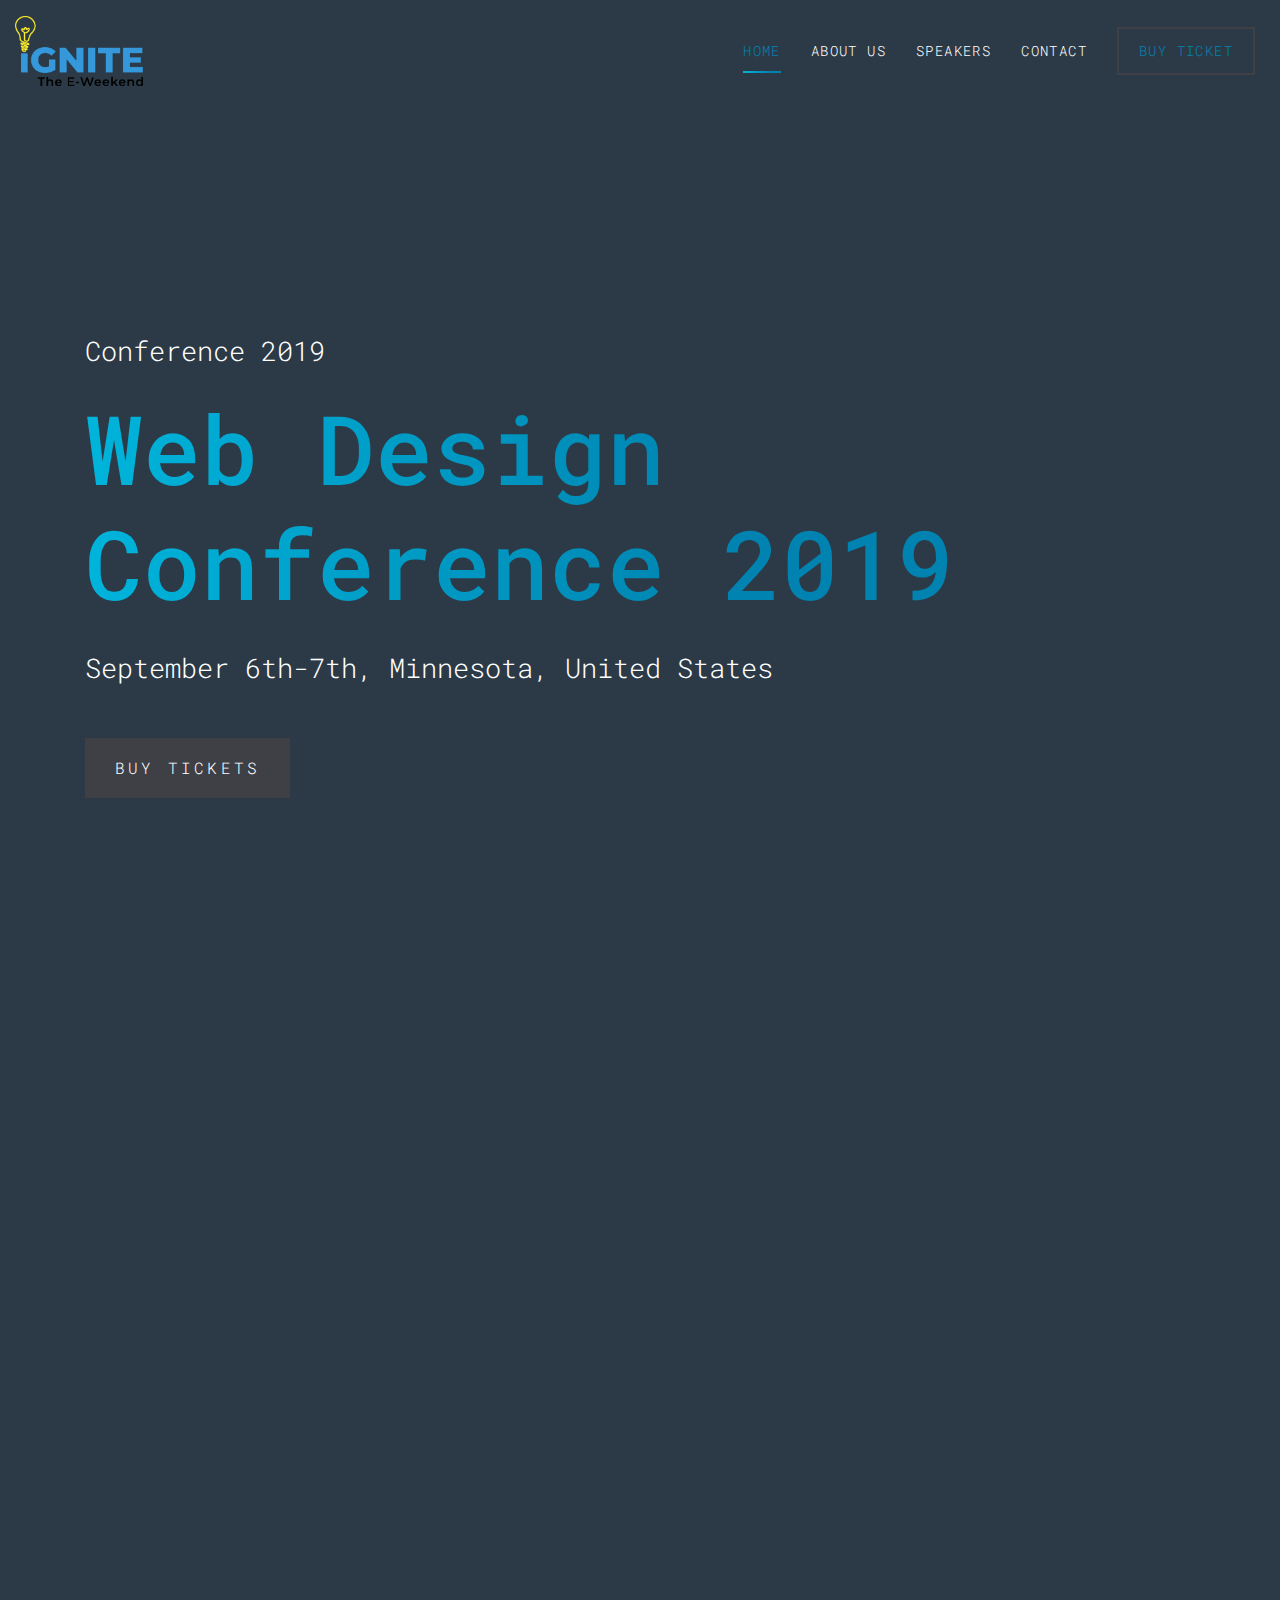
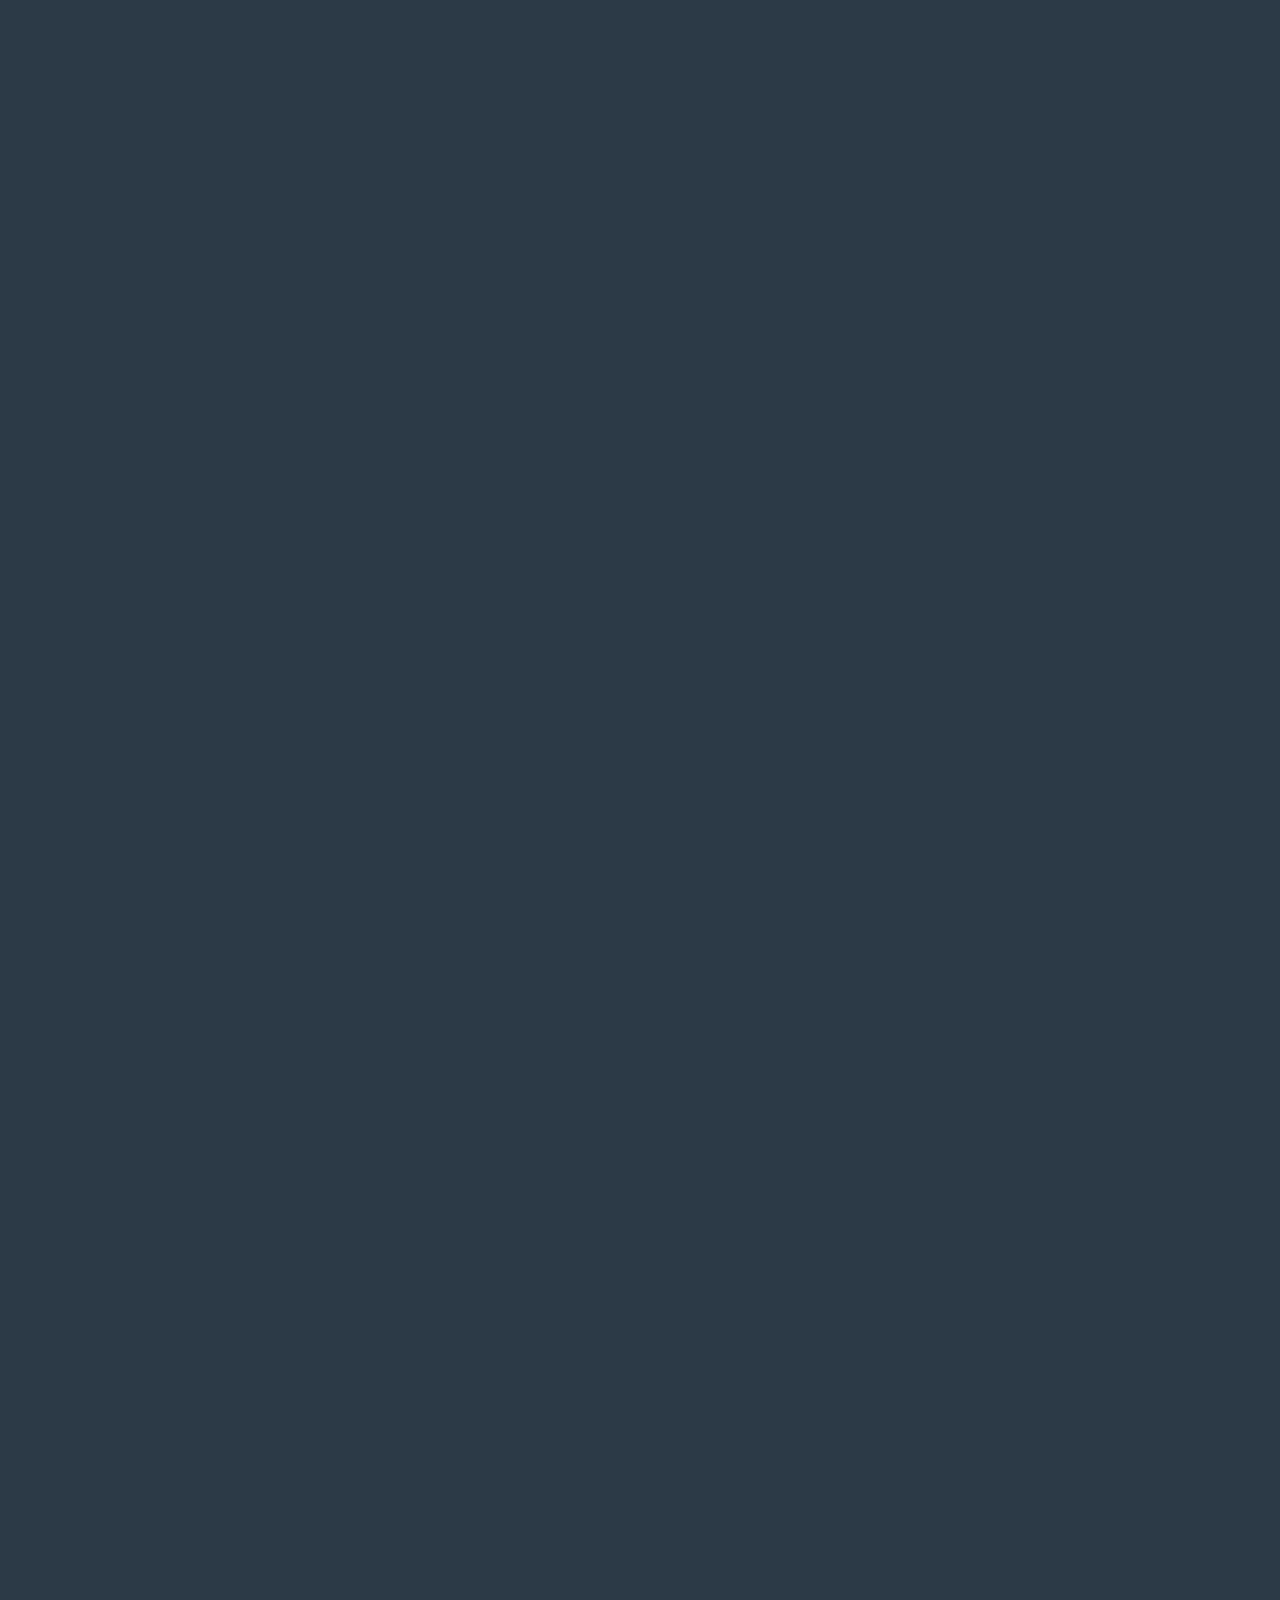
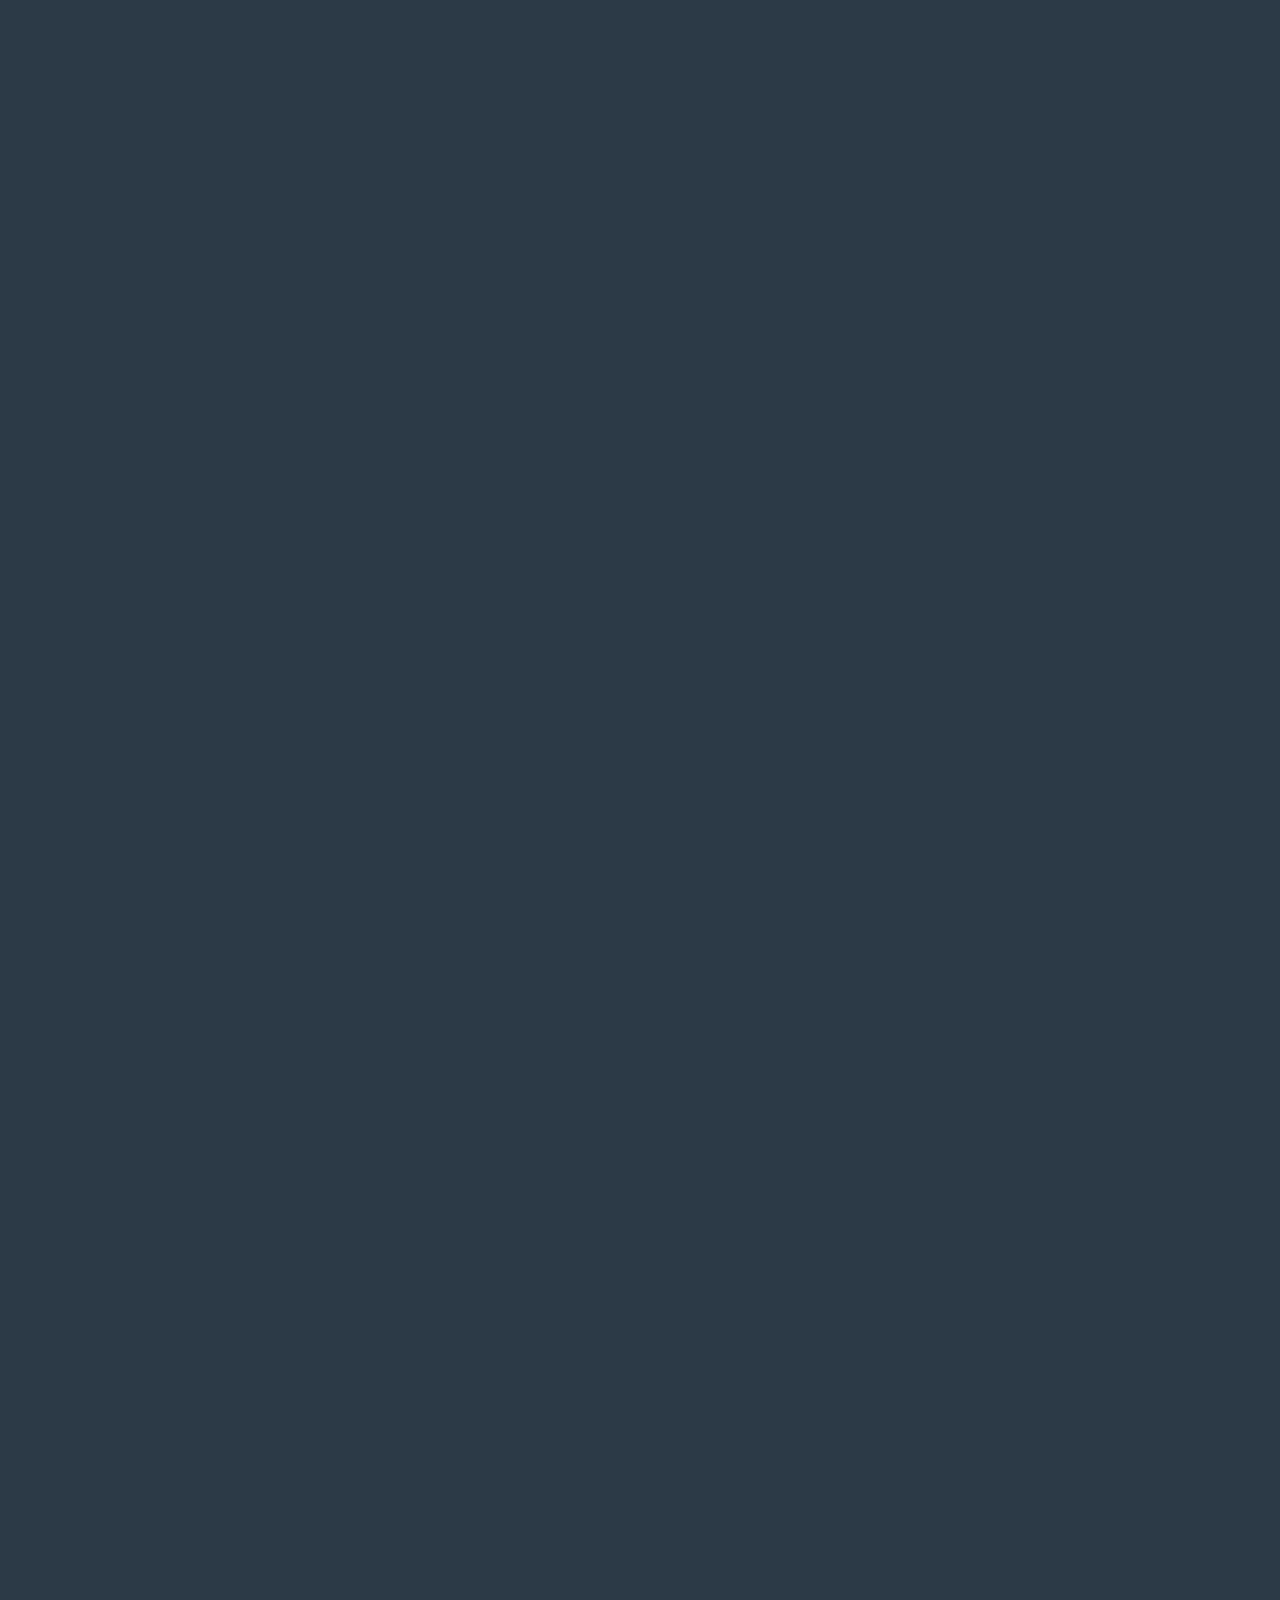
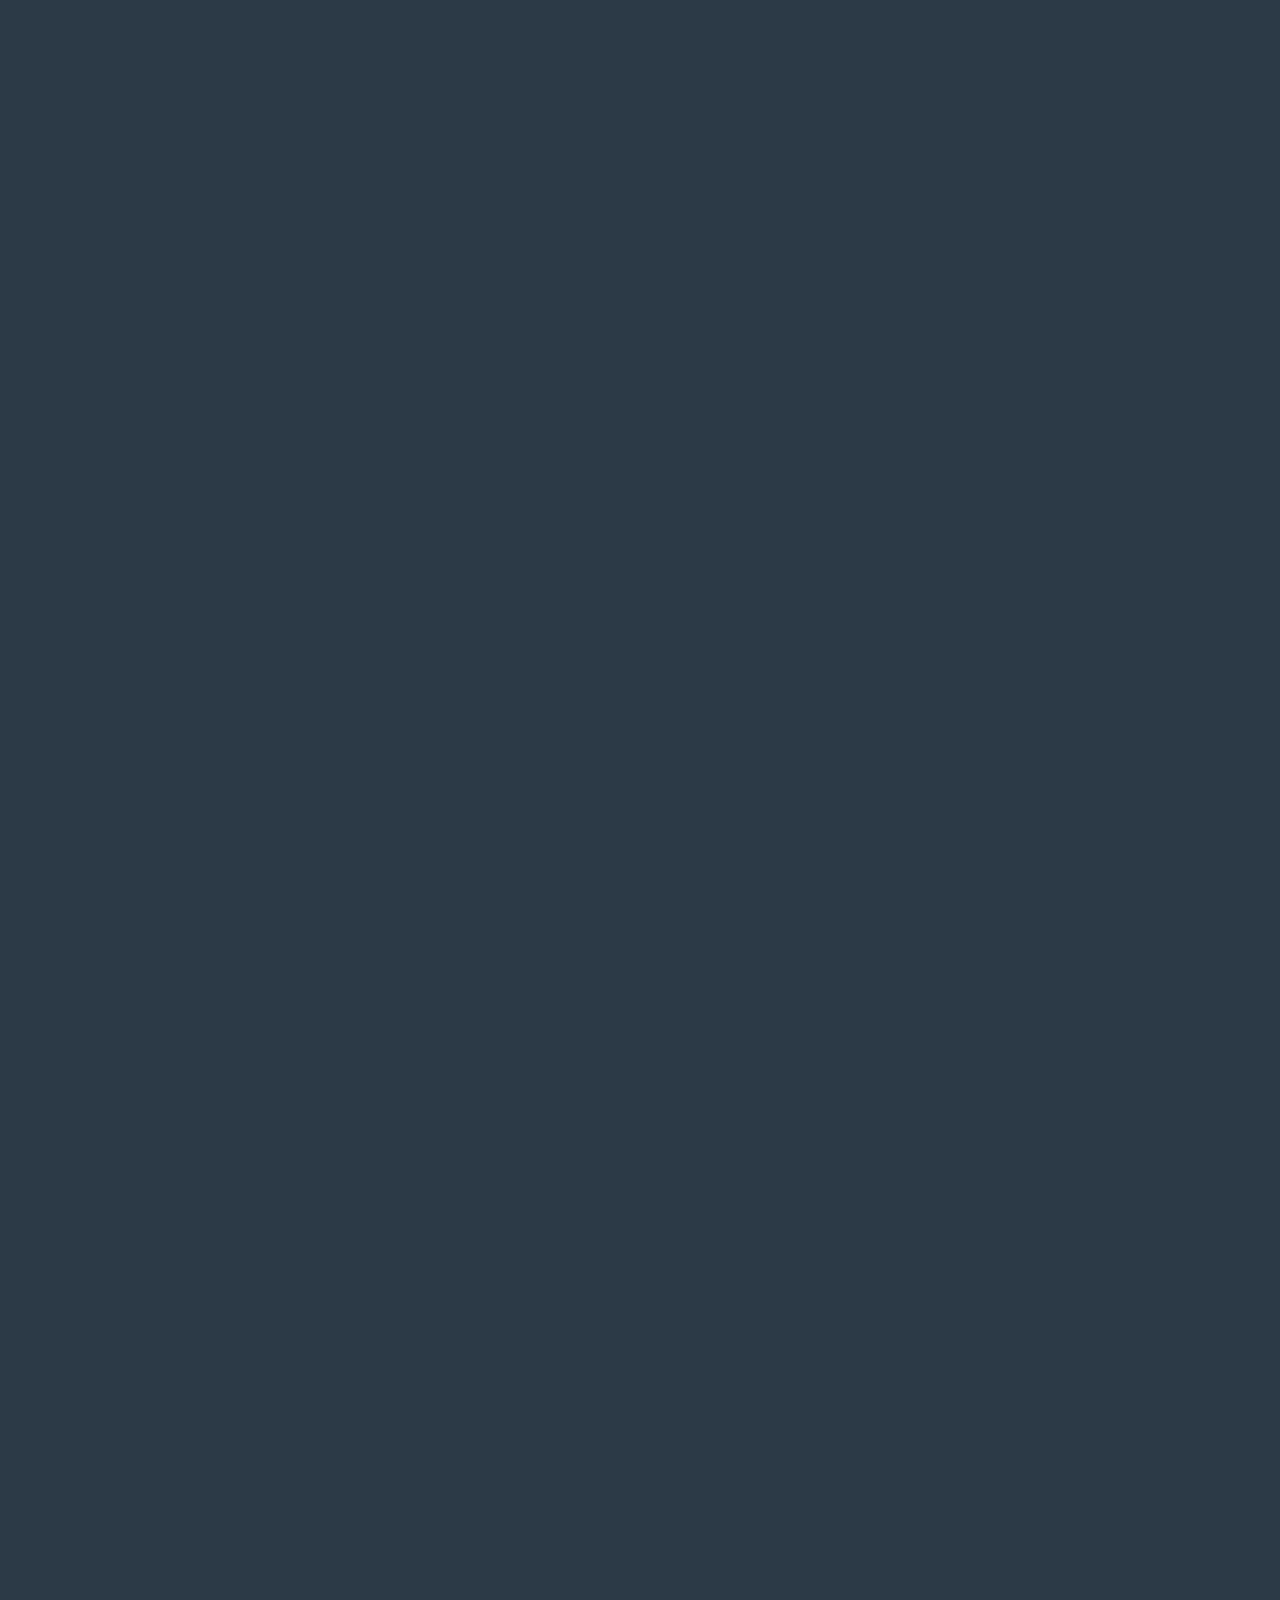
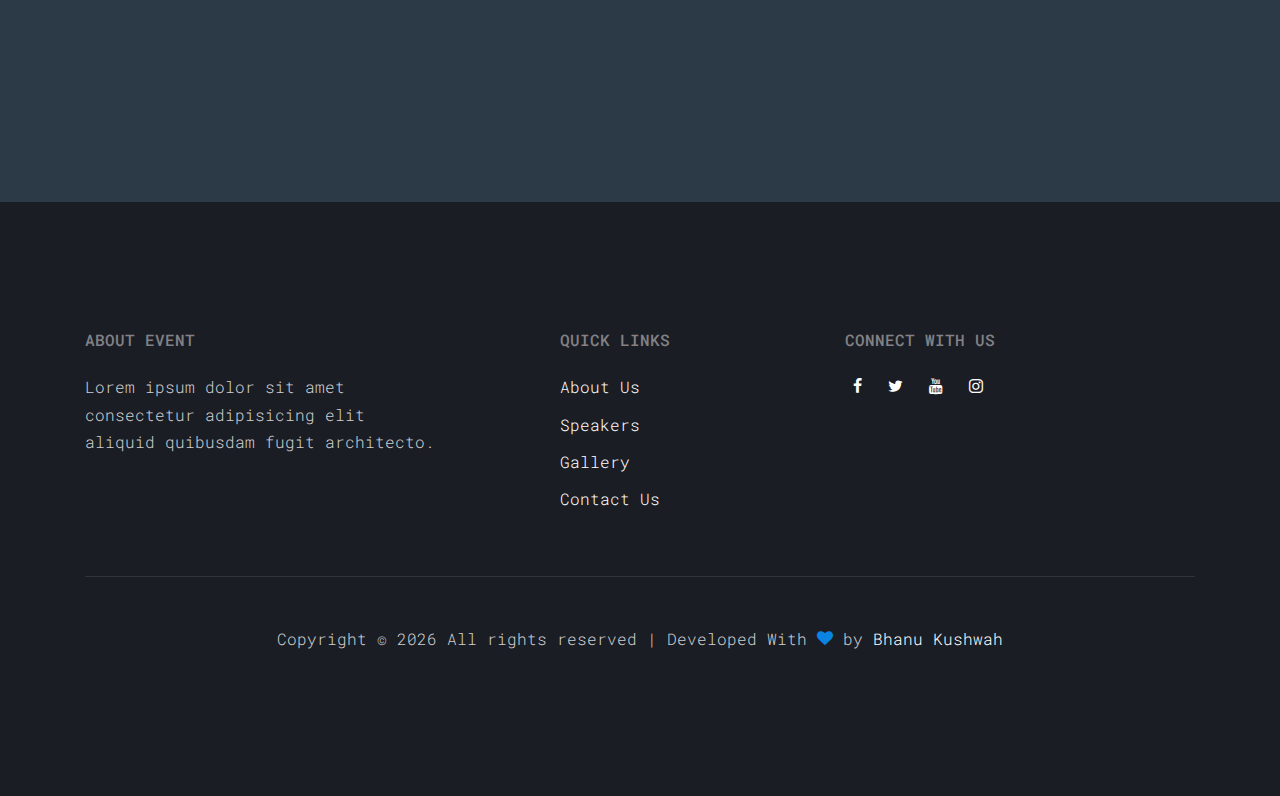
==== index.html @ b8be4585 "Logo added to all the pages" ====
<!DOCTYPE html>
<html lang="en">
  <head>
    <title>IGNITE &mdash; The E-Weekend</title>
    <meta charset="utf-8">
    <meta name="viewport" content="width=device-width, initial-scale=1, shrink-to-fit=no">

    <link href="https://fonts.googleapis.com/css?family=Roboto+Mono" rel="stylesheet">
    <link rel="stylesheet" href="fonts/icomoon/style.css">
    <link rel="stylesheet" href="css/bootstrap.min.css">
    <link rel="stylesheet" href="css/magnific-popup.css">
    <link rel="stylesheet" href="css/jquery-ui.css">
    <link rel="stylesheet" href="css/owl.carousel.min.css">
    <link rel="stylesheet" href="css/owl.theme.default.min.css">
    <link rel="stylesheet" href="css/bootstrap-datepicker.css">
    <link rel="stylesheet" href="fonts/flaticon/font/flaticon.css">
    <link rel="stylesheet" href="css/aos.css">

    <link rel="stylesheet" href="css/style.css">
  </head>
  <body>
  
  <div class="site-wrap">

    <div class="site-mobile-menu">
      <div class="site-mobile-menu-header">
        <div class="site-mobile-menu-close mt-3">
          <span class="icon-close2 js-menu-toggle"></span>
        </div>
      </div>
      <div class="site-mobile-menu-body"></div>
    </div>
    
    <header class="site-navbar py-3" role="banner">
      <div class="container-fluid">
        <div class="row align-items-center">
          <div class="col-11 col-xl-2">
            <img class="ignite" src="images/logo.png">
          </div>
          <div class="col-12 col-md-10 d-none d-xl-block">
            <nav class="site-navigation position-relative text-right" role="navigation">
              <ul class="site-menu js-clone-nav mx-auto d-none d-lg-block">
                <li class="active"><a href="index.html">Home</a></li>
                <li><a href="about.html">About Us</a></li>
                <li><a href="speakers.html">Speakers</a></li>
                <li><a href="contact.html">Contact</a></li>
                <li class="cta"><a href="buy-tickets.html">Buy Ticket</a></li>
              </ul>
            </nav>
          </div>
          <div class="d-inline-block d-xl-none ml-md-0 mr-auto py-3" style="position: relative; top: 3px;"><a href="#" class="site-menu-toggle js-menu-toggle text-white"><span class="icon-menu h3"></span></a></div>
          </div>
        </div>
      </div>
    </header>

    <div class="site-section site-hero">
      <div class="container">
        <div class="row align-items-center">
          <div class="col-md-10">
            <span class="d-block mb-3 caption" data-aos="fade-up" data-aos-delay="100">Conference 2019</span>
            <h1 class="d-block mb-4" data-aos="fade-up" data-aos-delay="200">Web Design Conference 2019</h1>
            <span class="d-block mb-5 caption" data-aos="fade-up" data-aos-delay="300">September 6th-7th, Minnesota, United States</span>
            <a href="#" class="btn-custom" data-aos="fade-up" data-aos-delay="400"><span>Buy Tickets</span></a>
          </div>
        </div>
      </div>
    </div>

    


    <div class="site-section">
      <div class="container">
        <div class="row mb-5">
          <div class="col-lg-4" data-aos="fade-up" data-aos-delay="100">
            <div class="site-section-heading">
              <h2>Speakers</h2>
            </div>
          </div>
          <div class="col-lg-5 mt-5 pl-lg-5" data-aos="fade-up" data-aos-delay="200">
            <p>Lorem ipsum dolor sit amet consectetur adipisicing elit. Natus error deleniti dolores necessitatibus eligendi. Nesciunt repellendus ab voluptatibus. Minima architecto impedit eaque molestiae dicta quam. Cum ducimus. Culpa distinctio aperiam</p>
          </div>
        </div>

        <div class="row align-items-center speaker">
          <div class="col-lg-6 mb-5 mb-lg-0" data-aos="fade" data-aos-delay="100">
            <img src="images/person_1.jpg" alt="Image" class="img-fluid">
          </div>
          <div class="col-lg-6 ml-auto">
            <h2 class="text-white mb-4 name" data-aos="fade-right" data-aos-delay="200">Emely Peters</h2>
            <div class="bio pl-lg-5">
              <span class="text-uppercase text-primary d-block mb-3" data-aos="fade-right" data-aos-delay="300">Web Designer</span>
              <p class="mb-4" data-aos="fade-right" data-aos-delay="400">Lorem ipsum dolor sit amet consectetur adipisicing elit. Natus error deleniti dolores necessitatibus eligendi. Nesciunt repellendus ab voluptatibus. Minima architecto impedit eaque molestiae dicta quam. Cum ducimus. Culpa distinctio aperiam</p>
              <p data-aos="fade-right" data-aos-delay="500">
                Follow Emely &mdash;
                <a href="#" class="p-2"><span class="icon-facebook"></span></a>
                <a href="#" class="p-2"><span class="icon-twitter"></span></a>
                <a href="#" class="p-2"><span class="icon-github"></span></a>
              </p>
            </div>
          </div>
        </div>

        <div class="row align-items-center speaker">
          <div class="col-lg-6 mb-5 mb-lg-0 order-lg-2" data-aos="fade" data-aos-delay="100">
            <img src="images/person_2.jpg" alt="Image" class="img-fluid">
          </div>
          <div class="col-lg-6 ml-auto order-lg-1">
            <h2 class="text-white mb-4 name" data-aos="fade-left" data-aos-delay="200">Alex Anchor</h2>
            <div class="bio pr-lg-5">
              <span class="text-uppercase text-primary d-block mb-3" data-aos="fade-left" data-aos-delay="300">Web Designer</span>
              <p class="mb-4" data-aos="fade-left" data-aos-delay="400">Lorem ipsum dolor sit amet consectetur adipisicing elit. Natus error deleniti dolores necessitatibus eligendi. Nesciunt repellendus ab voluptatibus. Minima architecto impedit eaque molestiae dicta quam. Cum ducimus. Culpa distinctio aperiam</p>
              <p data-aos="fade-left" data-aos-delay="500">
                Follow Alex &mdash;
                <a href="#" class="p-2"><span class="icon-facebook"></span></a>
                <a href="#" class="p-2"><span class="icon-twitter"></span></a>
                <a href="#" class="p-2"><span class="icon-github"></span></a>
              </p>
            </div>
          </div>
        </div>

        <div class="row align-items-center speaker">
          <div class="col-lg-6 mb-5 mb-lg-0" data-aos="fade" data-aos-delay="100">
            <img src="images/person_3.jpg" alt="Image" class="img-fluid">
          </div>
          <div class="col-lg-6 ml-auto">
            <h2 class="text-white mb-4 name" data-aos="fade-right" data-aos-delay="200">Aaron Thomas</h2>
            <div class="bio pl-lg-5">
              <span class="text-uppercase text-primary d-block mb-3" data-aos="fade-right" data-aos-delay="300">Web Designer</span>
              <p class="mb-4" data-aos="fade-right" data-aos-delay="400">Lorem ipsum dolor sit amet consectetur adipisicing elit. Natus error deleniti dolores necessitatibus eligendi. Nesciunt repellendus ab voluptatibus. Minima architecto impedit eaque molestiae dicta quam. Cum ducimus. Culpa distinctio aperiam</p>
              <p data-aos="fade-right" data-aos-delay="500">
                Follow Aaron &mdash;
                <a href="#" class="p-2"><span class="icon-facebook"></span></a>
                <a href="#" class="p-2"><span class="icon-twitter"></span></a>
                <a href="#" class="p-2"><span class="icon-github"></span></a>
              </p>
            </div>
          </div>
        </div>

      
        <div class="row align-items-center speaker">
          <div class="col-lg-6 mb-5 mb-lg-0 order-lg-2" data-aos="fade" data-aos-delay="100">
            <img src="images/person_4.jpg" alt="Image" class="img-fluid">
          </div>
          <div class="col-lg-6 ml-auto order-lg-1">
            <h2 class="text-white mb-4 name" data-aos="fade-left" data-aos-delay="200">Chris Mathews</h2>
            <div class="bio pr-lg-5">
              <span class="text-uppercase text-primary d-block mb-3" data-aos="fade-left" data-aos-delay="300">Web Designer</span>
              <p class="mb-4" data-aos="fade-left" data-aos-delay="400">Lorem ipsum dolor sit amet consectetur adipisicing elit. Natus error deleniti dolores necessitatibus eligendi. Nesciunt repellendus ab voluptatibus. Minima architecto impedit eaque molestiae dicta quam. Cum ducimus. Culpa distinctio aperiam</p>
              <p data-aos="fade-left" data-aos-delay="500">
                Follow Chris &mdash;
                <a href="#" class="p-2"><span class="icon-facebook"></span></a>
                <a href="#" class="p-2"><span class="icon-twitter"></span></a>
                <a href="#" class="p-2"><span class="icon-github"></span></a>
              </p>
            </div>
          </div>
        </div>

        
      </div>
    </div>


    
    <div class="site-section">
      <div class="container">
        <div class="row mb-5">
          <div class="col-lg-4" data-aos="fade-up">
            <div class="site-section-heading">
              <h2>Programs</h2>
            </div>
          </div>
          <div class="col-lg-6 mt-5 pl-lg-5" data-aos="fade-up" data-aos-delay="100">
            <p>Lorem ipsum dolor sit amet consectetur adipisicing elit. Natus error deleniti dolores necessitatibus eligendi. Nesciunt repellendus ab voluptatibus.</p>
          </div>
        </div>

        <div class="row align-items-stretch program">
          <div class="col-12 border-top border-bottom py-5" data-aos="fade" data-aos-delay="200">
            <div class="row align-items-stretch">
              <div class="col-md-3 text-white mb-3 mb-md-0"><span class="h4">8:00</span> <span>AM</span></div>
              <div class="col-md-9">
                <h2 class="text-white">Design your open source strategy</h2>
                <span>Chris Mathews</span>
              </div>
            </div>
          </div>

          <div class="col-12 border-bottom py-5" data-aos="fade" data-aos-delay="300">
            <div class="row align-items-stretch">
              <div class="col-md-3 text-white mb-3 mb-md-0"><span class="h4">9:30</span> <span>AM</span></div>
              <div class="col-md-9">
                <h2 class="text-white">Design your open source strategy</h2>
                <span>Chris Mathews</span>
              </div>
            </div>
          </div>

          <div class="col-12 border-bottom py-5" data-aos="fade" data-aos-delay="400">
            <div class="row align-items-stretch">
              <div class="col-md-3 text-white mb-3 mb-md-0"><span class="h4">10:30</span> <span>AM</span></div>
              <div class="col-md-9">
                <h2 class="text-white">Design your open source strategy</h2>
                <span>Chris Mathews</span>
              </div>
            </div>
          </div>

          <div class="col-12 border-bottom py-5" data-aos="fade" data-aos-delay="500">
            <div class="row align-items-stretch">
              <div class="col-md-3 text-white mb-3 mb-md-0"><span class="h4">10:45</span> <span>NOON</span></div>
              <div class="col-md-9">
                <h2 class="text-white">Break With Snacks</h2>
              </div>
            </div>
          </div>

          <div class="col-12 border-bottom py-5" data-aos="fade" data-aos-delay="600">
            <div class="row align-items-stretch">
              <div class="col-md-3 text-white mb-3 mb-md-0"><span class="h4">11:30</span> <span>AM</span></div>
              <div class="col-md-9">
                <h2 class="text-white">Design your open source strategy</h2>
                <span>Chris Mathews</span>
              </div>
            </div>
          </div>

          <div class="col-12 border-bottom py-5" data-aos="fade" data-aos-delay="700">
            <div class="row align-items-stretch">
              <div class="col-md-3 text-white mb-3 mb-md-0"><span class="h4">12:00</span> <span>NOON</span></div>
              <div class="col-md-9">
                <h2 class="text-white">Break For Lunch</h2>
              </div>
            </div>
          </div>


        </div>
      </div>
    </div>

    <div class="site-section">
      <div class="container">
        <div class="row mb-5">
          <div class="col-lg-4 ">
            <div class="site-section-heading" data-aos="fade-up">
              <h2>Sponsors</h2>
            </div>
          </div>
          <div class="col-lg-6 mt-5 pl-lg-5" data-aos="fade-up" data-aos-delay="100">
            <p>Lorem ipsum dolor sit amet consectetur adipisicing elit. Natus error deleniti dolores necessitatibus eligendi. Nesciunt repellendus ab voluptatibus.</p>
          </div>
        </div>
        <div class="row mb-5">
          <div class="col-md-6 col-lg-4 mb-5 mb-lg-0" data-aos="fade" data-aos-delay="200">
            <img src="images/logo_1.png" alt="Image" class="img-fluid">
          </div>
          <div class="col-md-6 col-lg-4 mb-5 mb-lg-0" data-aos="fade" data-aos-delay="300">
            <img src="images/logo_2.png" alt="Image" class="img-fluid">
          </div>
          <div class="col-md-6 col-lg-4 mb-5 mb-lg-0" data-aos="fade" data-aos-delay="400">
            <img src="images/logo_3.png" alt="Image" class="img-fluid">
          </div>

          <div class="col-md-6 col-lg-4 mb-5 mb-lg-0" data-aos="fade" data-aos-delay="500">
            <img src="images/logo_4.png" alt="Image" class="img-fluid">
          </div>
          <div class="col-md-6 col-lg-4 mb-5 mb-lg-0" data-aos="fade" data-aos-delay="600">
            <img src="images/logo_5.png" alt="Image" class="img-fluid">
          </div>
          <div class="col-md-6 col-lg-4 mb-5 mb-lg-0" data-aos="fade" data-aos-delay="700">
            <img src="images/logo_6.png" alt="Image" class="img-fluid">
          </div>

        </div>

        <div class="row" data-aos="fade-up" data-aos-delay="500">
          <div class="col-12 text-center pt-5">
            <a href="#" class="btn-custom" data-aos="fade-up" data-aos-delay="800"><span>Be a Sponsor</span></a>
          </div>
        </div>
      </div>
    </div>
      
    <footer class="site-footer">
      <div class="container">
        <div class="row mb-5">
          <div class="col-md-4">
            <h2 class="footer-heading text-uppercase mb-4">About Event</h2>
            <p>Lorem ipsum dolor sit amet consectetur adipisicing elit aliquid quibusdam fugit architecto.</p>
          </div>
          <div class="col-md-3 ml-auto">
            <h2 class="footer-heading text-uppercase mb-4">Quick Links</h2>
            <ul class="list-unstyled">
              <li><a href="#">About Us</a></li>
              <li><a href="#">Speakers</a></li>
              <li><a href="#">Gallery</a></li>
              <li><a href="#">Contact Us</a></li>
            </ul>
          </div>
          <div class="col-md-4">
            <h2 class="footer-heading text-uppercase mb-4">Connect with Us</h2>
            <p>
              <a href="#" class="p-2 pl-0"><span class="icon-facebook"></span></a>
              <a href="#" class="p-2"><span class="icon-twitter"></span></a>
              <a href="#" class="p-2"><span class="icon-youtube"></span></a>
              <a href="#" class="p-2"><span class="icon-instagram"></span></a>
            </p>
          </div>
        </div>
        <div class="row">
          
            <div class="col-md-12 text-center">
              <div class="border-top pt-5">
              <p>
              <!-- Link back to Colorlib can't be removed. Template is licensed under CC BY 3.0. -->
              Copyright &copy; <script>document.write(new Date().getFullYear());</script> All rights reserved | Developed With <i class="icon-heart text-primary" aria-hidden="true"></i> by <a href="http://bhanukushwah.me" target="_blank" >Bhanu Kushwah</a>
              <!-- Link back to Colorlib can't be removed. Template is licensed under CC BY 3.0. -->
              </p>
            </div>
          </div>
        </div>
      </div>
    </footer>
    
  </div>

  <script src="js/jquery-3.3.1.min.js"></script>
  <script src="js/jquery-migrate-3.0.1.min.js"></script>
  <script src="js/jquery-ui.js"></script>
  <script src="js/popper.min.js"></script>
  <script src="js/bootstrap.min.js"></script>
  <script src="js/owl.carousel.min.js"></script>
  <script src="js/jquery.stellar.min.js"></script>
  <script src="js/jquery.countdown.min.js"></script>
  <script src="js/jquery.magnific-popup.min.js"></script>
  <script src="js/bootstrap-datepicker.min.js"></script>
  <script src="js/aos.js"></script>

  <script src="js/main.js"></script>
    
  </body>
</html>
---- fonts/icomoon/style.css ----
@font-face {
  font-family: 'icomoon';
  src:  url('fonts/icomoon.eot?10si43');
  src:  url('fonts/icomoon.eot?10si43#iefix') format('embedded-opentype'),
    url('fonts/icomoon.ttf?10si43') format('truetype'),
    url('fonts/icomoon.woff?10si43') format('woff'),
    url('fonts/icomoon.svg?10si43#icomoon') format('svg');
  font-weight: normal;
  font-style: normal;
}

[class^="icon-"], [class*=" icon-"] {
  /* use !important to prevent issues with browser extensions that change fonts */
  font-family: 'icomoon' !important;
  speak: none;
  font-style: normal;
  font-weight: normal;
  font-variant: normal;
  text-transform: none;
  line-height: 1;

  /* Better Font Rendering =========== */
  -webkit-font-smoothing: antialiased;
  -moz-osx-font-smoothing: grayscale;
}

.icon-asterisk:before {
  content: "\f069";
}
.icon-plus:before {
  content: "\f067";
}
.icon-question:before {
  content: "\f128";
}
.icon-minus:before {
  content: "\f068";
}
.icon-glass:before {
  content: "\f000";
}
.icon-music:before {
  content: "\f001";
}
.icon-search:before {
  content: "\f002";
}
.icon-envelope-o:before {
  content: "\f003";
}
.icon-heart:before {
  content: "\f004";
}
.icon-star:before {
  content: "\f005";
}
.icon-star-o:before {
  content: "\f006";
}
.icon-user:before {
  content: "\f007";
}
.icon-film:before {
  content: "\f008";
}
.icon-th-large:before {
  content: "\f009";
}
.icon-th:before {
  content: "\f00a";
}
.icon-th-list:before {
  content: "\f00b";
}
.icon-check:before {
  content: "\f00c";
}
.icon-close:before {
  content: "\f00d";
}
.icon-remove:before {
  content: "\f00d";
}
.icon-times:before {
  content: "\f00d";
}
.icon-search-plus:before {
  content: "\f00e";
}
.icon-search-minus:before {
  content: "\f010";
}
.icon-power-off:before {
  content: "\f011";
}
.icon-signal:before {
  content: "\f012";
}
.icon-cog:before {
  content: "\f013";
}
.icon-gear:before {
  content: "\f013";
}
.icon-trash-o:before {
  content: "\f014";
}
.icon-home:before {
  content: "\f015";
}
.icon-file-o:before {
  content: "\f016";
}
.icon-clock-o:before {
  content: "\f017";
}
.icon-road:before {
  content: "\f018";
}
.icon-download:before {
  content: "\f019";
}
.icon-arrow-circle-o-down:before {
  content: "\f01a";
}
.icon-arrow-circle-o-up:before {
  content: "\f01b";
}
.icon-inbox:before {
  content: "\f01c";
}
.icon-play-circle-o:before {
  content: "\f01d";
}
.icon-repeat:before {
  content: "\f01e";
}
.icon-rotate-right:before {
  content: "\f01e";
}
.icon-refresh:before {
  content: "\f021";
}
.icon-list-alt:before {
  content: "\f022";
}
.icon-lock:before {
  content: "\f023";
}
.icon-flag:before {
  content: "\f024";
}
.icon-headphones:before {
  content: "\f025";
}
.icon-volume-off:before {
  content: "\f026";
}
.icon-volume-down:before {
  content: "\f027";
}
.icon-volume-up:before {
  content: "\f028";
}
.icon-qrcode:before {
  content: "\f029";
}
.icon-barcode:before {
  content: "\f02a";
}
.icon-tag:before {
  content: "\f02b";
}
.icon-tags:before {
  content: "\f02c";
}
.icon-book:before {
  content: "\f02d";
}
.icon-bookmark:before {
  content: "\f02e";
}
.icon-print:before {
  content: "\f02f";
}
.icon-camera:before {
  content: "\f030";
}
.icon-font:before {
  content: "\f031";
}
.icon-bold:before {
  content: "\f032";
}
.icon-italic:before {
  content: "\f033";
}
.icon-text-height:before {
  content: "\f034";
}
.icon-text-width:before {
  content: "\f035";
}
.icon-align-left:before {
  content: "\f036";
}
.icon-align-center:before {
  content: "\f037";
}
.icon-align-right:before {
  content: "\f038";
}
.icon-align-justify:before {
  content: "\f039";
}
.icon-list:before {
  content: "\f03a";
}
.icon-dedent:before {
  content: "\f03b";
}
.icon-outdent:before {
  content: "\f03b";
}
.icon-indent:before {
  content: "\f03c";
}
.icon-video-camera:before {
  content: "\f03d";
}
.icon-image:before {
  content: "\f03e";
}
.icon-photo:before {
  content: "\f03e";
}
.icon-picture-o:before {
  content: "\f03e";
}
.icon-pencil:before {
  content: "\f040";
}
.icon-map-marker:before {
  content: "\f041";
}
.icon-adjust:before {
  content: "\f042";
}
.icon-tint:before {
  content: "\f043";
}
.icon-edit:before {
  content: "\f044";
}
.icon-pencil-square-o:before {
  content: "\f044";
}
.icon-share-square-o:before {
  content: "\f045";
}
.icon-check-square-o:before {
  content: "\f046";
}
.icon-arrows:before {
  content: "\f047";
}
.icon-step-backward:before {
  content: "\f048";
}
.icon-fast-backward:before {
  content: "\f049";
}
.icon-backward:before {
  content: "\f04a";
}
.icon-play:before {
  content: "\f04b";
}
.icon-pause:before {
  content: "\f04c";
}
.icon-stop:before {
  content: "\f04d";
}
.icon-forward:before {
  content: "\f04e";
}
.icon-fast-forward:before {
  content: "\f050";
}
.icon-step-forward:before {
  content: "\f051";
}
.icon-eject:before {
  content: "\f052";
}
.icon-chevron-left:before {
  content: "\f053";
}
.icon-chevron-right:before {
  content: "\f054";
}
.icon-plus-circle:before {
  content: "\f055";
}
.icon-minus-circle:before {
  content: "\f056";
}
.icon-times-circle:before {
  content: "\f057";
}
.icon-check-circle:before {
  content: "\f058";
}
.icon-question-circle:before {
  content: "\f059";
}
.icon-info-circle:before {
  content: "\f05a";
}
.icon-crosshairs:before {
  content: "\f05b";
}
.icon-times-circle-o:before {
  content: "\f05c";
}
.icon-check-circle-o:before {
  content: "\f05d";
}
.icon-ban:before {
  content: "\f05e";
}
.icon-arrow-left:before {
  content: "\f060";
}
.icon-arrow-right:before {
  content: "\f061";
}
.icon-arrow-up:before {
  content: "\f062";
}
.icon-arrow-down:before {
  content: "\f063";
}
.icon-mail-forward:before {
  content: "\f064";
}
.icon-share:before {
  content: "\f064";
}
.icon-expand:before {
  content: "\f065";
}
.icon-compress:before {
  content: "\f066";
}
.icon-exclamation-circle:before {
  content: "\f06a";
}
.icon-gift:before {
  content: "\f06b";
}
.icon-leaf:before {
  content: "\f06c";
}
.icon-fire:before {
  content: "\f06d";
}
.icon-eye:before {
  content: "\f06e";
}
.icon-eye-slash:before {
  content: "\f070";
}
.icon-exclamation-triangle:before {
  content: "\f071";
}
.icon-warning:before {
  content: "\f071";
}
.icon-plane:before {
  content: "\f072";
}
.icon-calendar:before {
  content: "\f073";
}
.icon-random:before {
  content: "\f074";
}
.icon-comment:before {
  content: "\f075";
}
.icon-magnet:before {
  content: "\f076";
}
.icon-chevron-up:before {
  content: "\f077";
}
.icon-chevron-down:before {
  content: "\f078";
}
.icon-retweet:before {
  content: "\f079";
}
.icon-shopping-cart:before {
  content: "\f07a";
}
.icon-folder:before {
  content: "\f07b";
}
.icon-folder-open:before {
  content: "\f07c";
}
.icon-arrows-v:before {
  content: "\f07d";
}
.icon-arrows-h:before {
  content: "\f07e";
}
.icon-bar-chart:before {
  content: "\f080";
}
.icon-bar-chart-o:before {
  content: "\f080";
}
.icon-twitter-square:before {
  content: "\f081";
}
.icon-facebook-square:before {
  content: "\f082";
}
.icon-camera-retro:before {
  content: "\f083";
}
.icon-key:before {
  content: "\f084";
}
.icon-cogs:before {
  content: "\f085";
}
.icon-gears:before {
  content: "\f085";
}
.icon-comments:before {
  content: "\f086";
}
.icon-thumbs-o-up:before {
  content: "\f087";
}
.icon-thumbs-o-down:before {
  content: "\f088";
}
.icon-star-half:before {
  content: "\f089";
}
.icon-heart-o:before {
  content: "\f08a";
}
.icon-sign-out:before {
  content: "\f08b";
}
.icon-linkedin-square:before {
  content: "\f08c";
}
.icon-thumb-tack:before {
  content: "\f08d";
}
.icon-external-link:before {
  content: "\f08e";
}
.icon-sign-in:before {
  content: "\f090";
}
.icon-trophy:before {
  content: "\f091";
}
.icon-github-square:before {
  content: "\f092";
}
.icon-upload:before {
  content: "\f093";
}
.icon-lemon-o:before {
  content: "\f094";
}
.icon-phone:before {
  content: "\f095";
}
.icon-square-o:before {
  content: "\f096";
}
.icon-bookmark-o:before {
  content: "\f097";
}
.icon-phone-square:before {
  content: "\f098";
}
.icon-twitter:before {
  content: "\f099";
}
.icon-facebook:before {
  content: "\f09a";
}
.icon-facebook-f:before {
  content: "\f09a";
}
.icon-github:before {
  content: "\f09b";
}
.icon-unlock:before {
  content: "\f09c";
}
.icon-credit-card:before {
  content: "\f09d";
}
.icon-feed:before {
  content: "\f09e";
}
.icon-rss:before {
  content: "\f09e";
}
.icon-hdd-o:before {
  content: "\f0a0";
}
.icon-bullhorn:before {
  content: "\f0a1";
}
.icon-bell-o:before {
  content: "\f0a2";
}
.icon-certificate:before {
  content: "\f0a3";
}
.icon-hand-o-right:before {
  content: "\f0a4";
}
.icon-hand-o-left:before {
  content: "\f0a5";
}
.icon-hand-o-up:before {
  content: "\f0a6";
}
.icon-hand-o-down:before {
  content: "\f0a7";
}
.icon-arrow-circle-left:before {
  content: "\f0a8";
}
.icon-arrow-circle-right:before {
  content: "\f0a9";
}
.icon-arrow-circle-up:before {
  content: "\f0aa";
}
.icon-arrow-circle-down:before {
  content: "\f0ab";
}
.icon-globe:before {
  content: "\f0ac";
}
.icon-wrench:before {
  content: "\f0ad";
}
.icon-tasks:before {
  content: "\f0ae";
}
.icon-filter:before {
  content: "\f0b0";
}
.icon-briefcase:before {
  content: "\f0b1";
}
.icon-arrows-alt:before {
  content: "\f0b2";
}
.icon-group:before {
  content: "\f0c0";
}
.icon-users:before {
  content: "\f0c0";
}
.icon-chain:before {
  content: "\f0c1";
}
.icon-link:before {
  content: "\f0c1";
}
.icon-cloud:before {
  content: "\f0c2";
}
.icon-flask:before {
  content: "\f0c3";
}
.icon-cut:before {
  content: "\f0c4";
}
.icon-scissors:before {
  content: "\f0c4";
}
.icon-copy:before {
  content: "\f0c5";
}
.icon-files-o:before {
  content: "\f0c5";
}
.icon-paperclip:before {
  content: "\f0c6";
}
.icon-floppy-o:before {
  content: "\f0c7";
}
.icon-save:before {
  content: "\f0c7";
}
.icon-square:before {
  content: "\f0c8";
}
.icon-bars:before {
  content: "\f0c9";
}
.icon-navicon:before {
  content: "\f0c9";
}
.icon-reorder:before {
  content: "\f0c9";
}
.icon-list-ul:before {
  content: "\f0ca";
}
.icon-list-ol:before {
  content: "\f0cb";
}
.icon-strikethrough:before {
  content: "\f0cc";
}
.icon-underline:before {
  content: "\f0cd";
}
.icon-table:before {
  content: "\f0ce";
}
.icon-magic:before {
  content: "\f0d0";
}
.icon-truck:before {
  content: "\f0d1";
}
.icon-pinterest:before {
  content: "\f0d2";
}
.icon-pinterest-square:before {
  content: "\f0d3";
}
.icon-google-plus-square:before {
  content: "\f0d4";
}
.icon-google-plus:before {
  content: "\f0d5";
}
.icon-money:before {
  content: "\f0d6";
}
.icon-caret-down:before {
  content: "\f0d7";
}
.icon-caret-up:before {
  content: "\f0d8";
}
.icon-caret-left:before {
  content: "\f0d9";
}
.icon-caret-right:before {
  content: "\f0da";
}
.icon-columns:before {
  content: "\f0db";
}
.icon-sort:before {
  content: "\f0dc";
}
.icon-unsorted:before {
  content: "\f0dc";
}
.icon-sort-desc:before {
  content: "\f0dd";
}
.icon-sort-down:before {
  content: "\f0dd";
}
.icon-sort-asc:before {
  content: "\f0de";
}
.icon-sort-up:before {
  content: "\f0de";
}
.icon-envelope:before {
  content: "\f0e0";
}
.icon-linkedin:before {
  content: "\f0e1";
}
.icon-rotate-left:before {
  content: "\f0e2";
}
.icon-undo:before {
  content: "\f0e2";
}
.icon-gavel:before {
  content: "\f0e3";
}
.icon-legal:before {
  content: "\f0e3";
}
.icon-dashboard:before {
  content: "\f0e4";
}
.icon-tachometer:before {
  content: "\f0e4";
}
.icon-comment-o:before {
  content: "\f0e5";
}
.icon-comments-o:before {
  content: "\f0e6";
}
.icon-bolt:before {
  content: "\f0e7";
}
.icon-flash:before {
  content: "\f0e7";
}
.icon-sitemap:before {
  content: "\f0e8";
}
.icon-umbrella:before {
  content: "\f0e9";
}
.icon-clipboard:before {
  content: "\f0ea";
}
.icon-paste:before {
  content: "\f0ea";
}
.icon-lightbulb-o:before {
  content: "\f0eb";
}
.icon-exchange:before {
  content: "\f0ec";
}
.icon-cloud-download:before {
  content: "\f0ed";
}
.icon-cloud-upload:before {
  content: "\f0ee";
}
.icon-user-md:before {
  content: "\f0f0";
}
.icon-stethoscope:before {
  content: "\f0f1";
}
.icon-suitcase:before {
  content: "\f0f2";
}
.icon-bell:before {
  content: "\f0f3";
}
.icon-coffee:before {
  content: "\f0f4";
}
.icon-cutlery:before {
  content: "\f0f5";
}
.icon-file-text-o:before {
  content: "\f0f6";
}
.icon-building-o:before {
  content: "\f0f7";
}
.icon-hospital-o:before {
  content: "\f0f8";
}
.icon-ambulance:before {
  content: "\f0f9";
}
.icon-medkit:before {
  content: "\f0fa";
}
.icon-fighter-jet:before {
  content: "\f0fb";
}
.icon-beer:before {
  content: "\f0fc";
}
.icon-h-square:before {
  content: "\f0fd";
}
.icon-plus-square:before {
  content: "\f0fe";
}
.icon-angle-double-left:before {
  content: "\f100";
}
.icon-angle-double-right:before {
  content: "\f101";
}
.icon-angle-double-up:before {
  content: "\f102";
}
.icon-angle-double-down:before {
  content: "\f103";
}
.icon-angle-left:before {
  content: "\f104";
}
.icon-angle-right:before {
  content: "\f105";
}
.icon-angle-up:before {
  content: "\f106";
}
.icon-angle-down:before {
  content: "\f107";
}
.icon-desktop:before {
  content: "\f108";
}
.icon-laptop:before {
  content: "\f109";
}
.icon-tablet:before {
  content: "\f10a";
}
.icon-mobile:before {
  content: "\f10b";
}
.icon-mobile-phone:before {
  content: "\f10b";
}
.icon-circle-o:before {
  content: "\f10c";
}
.icon-quote-left:before {
  content: "\f10d";
}
.icon-quote-right:before {
  content: "\f10e";
}
.icon-spinner:before {
  content: "\f110";
}
.icon-circle:before {
  content: "\f111";
}
.icon-mail-reply:before {
  content: "\f112";
}
.icon-reply:before {
  content: "\f112";
}
.icon-github-alt:before {
  content: "\f113";
}
.icon-folder-o:before {
  content: "\f114";
}
.icon-folder-open-o:before {
  content: "\f115";
}
.icon-smile-o:before {
  content: "\f118";
}
.icon-frown-o:before {
  content: "\f119";
}
.icon-meh-o:before {
  content: "\f11a";
}
.icon-gamepad:before {
  content: "\f11b";
}
.icon-keyboard-o:before {
  content: "\f11c";
}
.icon-flag-o:before {
  content: "\f11d";
}
.icon-flag-checkered:before {
  content: "\f11e";
}
.icon-terminal:before {
  content: "\f120";
}
.icon-code:before {
  content: "\f121";
}
.icon-mail-reply-all:before {
  content: "\f122";
}
.icon-reply-all:before {
  content: "\f122";
}
.icon-star-half-empty:before {
  content: "\f123";
}
.icon-star-half-full:before {
  content: "\f123";
}
.icon-star-half-o:before {
  content: "\f123";
}
.icon-location-arrow:before {
  content: "\f124";
}
.icon-crop:before {
  content: "\f125";
}
.icon-code-fork:before {
  content: "\f126";
}
.icon-chain-broken:before {
  content: "\f127";
}
.icon-unlink:before {
  content: "\f127";
}
.icon-info:before {
  content: "\f129";
}
.icon-exclamation:before {
  content: "\f12a";
}
.icon-superscript:before {
  content: "\f12b";
}
.icon-subscript:before {
  content: "\f12c";
}
.icon-eraser:before {
  content: "\f12d";
}
.icon-puzzle-piece:before {
  content: "\f12e";
}
.icon-microphone:before {
  content: "\f130";
}
.icon-microphone-slash:before {
  content: "\f131";
}
.icon-shield:before {
  content: "\f132";
}
.icon-calendar-o:before {
  content: "\f133";
}
.icon-fire-extinguisher:before {
  content: "\f134";
}
.icon-rocket:before {
  content: "\f135";
}
.icon-maxcdn:before {
  content: "\f136";
}
.icon-chevron-circle-left:before {
  content: "\f137";
}
.icon-chevron-circle-right:before {
  content: "\f138";
}
.icon-chevron-circle-up:before {
  content: "\f139";
}
.icon-chevron-circle-down:before {
  content: "\f13a";
}
.icon-html5:before {
  content: "\f13b";
}
.icon-css3:before {
  content: "\f13c";
}
.icon-anchor:before {
  content: "\f13d";
}
.icon-unlock-alt:before {
  content: "\f13e";
}
.icon-bullseye:before {
  content: "\f140";
}
.icon-ellipsis-h:before {
  content: "\f141";
}
.icon-ellipsis-v:before {
  content: "\f142";
}
.icon-rss-square:before {
  content: "\f143";
}
.icon-play-circle:before {
  content: "\f144";
}
.icon-ticket:before {
  content: "\f145";
}
.icon-minus-square:before {
  content: "\f146";
}
.icon-minus-square-o:before {
  content: "\f147";
}
.icon-level-up:before {
  content: "\f148";
}
.icon-level-down:before {
  content: "\f149";
}
.icon-check-square:before {
  content: "\f14a";
}
.icon-pencil-square:before {
  content: "\f14b";
}
.icon-external-link-square:before {
  content: "\f14c";
}
.icon-share-square:before {
  content: "\f14d";
}
.icon-compass:before {
  content: "\f14e";
}
.icon-caret-square-o-down:before {
  content: "\f150";
}
.icon-toggle-down:before {
  content: "\f150";
}
.icon-caret-square-o-up:before {
  content: "\f151";
}
.icon-toggle-up:before {
  content: "\f151";
}
.icon-caret-square-o-right:before {
  content: "\f152";
}
.icon-toggle-right:before {
  content: "\f152";
}
.icon-eur:before {
  content: "\f153";
}
.icon-euro:before {
  content: "\f153";
}
.icon-gbp:before {
  content: "\f154";
}
.icon-dollar:before {
  content: "\f155";
}
.icon-usd:before {
  content: "\f155";
}
.icon-inr:before {
  content: "\f156";
}
.icon-rupee:before {
  content: "\f156";
}
.icon-cny:before {
  content: "\f157";
}
.icon-jpy:before {
  content: "\f157";
}
.icon-rmb:before {
  content: "\f157";
}
.icon-yen:before {
  content: "\f157";
}
.icon-rouble:before {
  content: "\f158";
}
.icon-rub:before {
  content: "\f158";
}
.icon-ruble:before {
  content: "\f158";
}
.icon-krw:before {
  content: "\f159";
}
.icon-won:before {
  content: "\f159";
}
.icon-bitcoin:before {
  content: "\f15a";
}
.icon-btc:before {
  content: "\f15a";
}
.icon-file:before {
  content: "\f15b";
}
.icon-file-text:before {
  content: "\f15c";
}
.icon-sort-alpha-asc:before {
  content: "\f15d";
}
.icon-sort-alpha-desc:before {
  content: "\f15e";
}
.icon-sort-amount-asc:before {
  content: "\f160";
}
.icon-sort-amount-desc:before {
  content: "\f161";
}
.icon-sort-numeric-asc:before {
  content: "\f162";
}
.icon-sort-numeric-desc:before {
  content: "\f163";
}
.icon-thumbs-up:before {
  content: "\f164";
}
.icon-thumbs-down:before {
  content: "\f165";
}
.icon-youtube-square:before {
  content: "\f166";
}
.icon-youtube:before {
  content: "\f167";
}
.icon-xing:before {
  content: "\f168";
}
.icon-xing-square:before {
  content: "\f169";
}
.icon-youtube-play:before {
  content: "\f16a";
}
.icon-dropbox:before {
  content: "\f16b";
}
.icon-stack-overflow:before {
  content: "\f16c";
}
.icon-instagram:before {
  content: "\f16d";
}
.icon-flickr:before {
  content: "\f16e";
}
.icon-adn:before {
  content: "\f170";
}
.icon-bitbucket:before {
  content: "\f171";
}
.icon-bitbucket-square:before {
  content: "\f172";
}
.icon-tumblr:before {
  content: "\f173";
}
.icon-tumblr-square:before {
  content: "\f174";
}
.icon-long-arrow-down:before {
  content: "\f175";
}
.icon-long-arrow-up:before {
  content: "\f176";
}
.icon-long-arrow-left:before {
  content: "\f177";
}
.icon-long-arrow-right:before {
  content: "\f178";
}
.icon-apple:before {
  content: "\f179";
}
.icon-windows:before {
  content: "\f17a";
}
.icon-android:before {
  content: "\f17b";
}
.icon-linux:before {
  content: "\f17c";
}
.icon-dribbble:before {
  content: "\f17d";
}
.icon-skype:before {
  content: "\f17e";
}
.icon-foursquare:before {
  content: "\f180";
}
.icon-trello:before {
  content: "\f181";
}
.icon-female:before {
  content: "\f182";
}
.icon-male:before {
  content: "\f183";
}
.icon-gittip:before {
  content: "\f184";
}
.icon-gratipay:before {
  content: "\f184";
}
.icon-sun-o:before {
  content: "\f185";
}
.icon-moon-o:before {
  content: "\f186";
}
.icon-archive:before {
  content: "\f187";
}
.icon-bug:before {
  content: "\f188";
}
.icon-vk:before {
  content: "\f189";
}
.icon-weibo:before {
  content: "\f18a";
}
.icon-renren:before {
  content: "\f18b";
}
.icon-pagelines:before {
  content: "\f18c";
}
.icon-stack-exchange:before {
  content: "\f18d";
}
.icon-arrow-circle-o-right:before {
  content: "\f18e";
}
.icon-arrow-circle-o-left:before {
  content: "\f190";
}
.icon-caret-square-o-left:before {
  content: "\f191";
}
.icon-toggle-left:before {
  content: "\f191";
}
.icon-dot-circle-o:before {
  content: "\f192";
}
.icon-wheelchair:before {
  content: "\f193";
}
.icon-vimeo-square:before {
  content: "\f194";
}
.icon-try:before {
  content: "\f195";
}
.icon-turkish-lira:before {
  content: "\f195";
}
.icon-plus-square-o:before {
  content: "\f196";
}
.icon-space-shuttle:before {
  content: "\f197";
}
.icon-slack:before {
  content: "\f198";
}
.icon-envelope-square:before {
  content: "\f199";
}
.icon-wordpress:before {
  content: "\f19a";
}
.icon-openid:before {
  content: "\f19b";
}
.icon-bank:before {
  content: "\f19c";
}
.icon-institution:before {
  content: "\f19c";
}
.icon-university:before {
  content: "\f19c";
}
.icon-graduation-cap:before {
  content: "\f19d";
}
.icon-mortar-board:before {
  content: "\f19d";
}
.icon-yahoo:before {
  content: "\f19e";
}
.icon-google:before {
  content: "\f1a0";
}
.icon-reddit:before {
  content: "\f1a1";
}
.icon-reddit-square:before {
  content: "\f1a2";
}
.icon-stumbleupon-circle:before {
  content: "\f1a3";
}
.icon-stumbleupon:before {
  content: "\f1a4";
}
.icon-delicious:before {
  content: "\f1a5";
}
.icon-digg:before {
  content: "\f1a6";
}
.icon-pied-piper-pp:before {
  content: "\f1a7";
}
.icon-pied-piper-alt:before {
  content: "\f1a8";
}
.icon-drupal:before {
  content: "\f1a9";
}
.icon-joomla:before {
  content: "\f1aa";
}
.icon-language:before {
  content: "\f1ab";
}
.icon-fax:before {
  content: "\f1ac";
}
.icon-building:before {
  content: "\f1ad";
}
.icon-child:before {
  content: "\f1ae";
}
.icon-paw:before {
  content: "\f1b0";
}
.icon-spoon:before {
  content: "\f1b1";
}
.icon-cube:before {
  content: "\f1b2";
}
.icon-cubes:before {
  content: "\f1b3";
}
.icon-behance:before {
  content: "\f1b4";
}
.icon-behance-square:before {
  content: "\f1b5";
}
.icon-steam:before {
  content: "\f1b6";
}
.icon-steam-square:before {
  content: "\f1b7";
}
.icon-recycle:before {
  content: "\f1b8";
}
.icon-automobile:before {
  content: "\f1b9";
}
.icon-car:before {
  content: "\f1b9";
}
.icon-cab:before {
  content: "\f1ba";
}
.icon-taxi:before {
  content: "\f1ba";
}
.icon-tree:before {
  content: "\f1bb";
}
.icon-spotify:before {
  content: "\f1bc";
}
.icon-deviantart:before {
  content: "\f1bd";
}
.icon-soundcloud:before {
  content: "\f1be";
}
.icon-database:before {
  content: "\f1c0";
}
.icon-file-pdf-o:before {
  content: "\f1c1";
}
.icon-file-word-o:before {
  content: "\f1c2";
}
.icon-file-excel-o:before {
  content: "\f1c3";
}
.icon-file-powerpoint-o:before {
  content: "\f1c4";
}
.icon-file-image-o:before {
  content: "\f1c5";
}
.icon-file-photo-o:before {
  content: "\f1c5";
}
.icon-file-picture-o:before {
  content: "\f1c5";
}
.icon-file-archive-o:before {
  content: "\f1c6";
}
.icon-file-zip-o:before {
  content: "\f1c6";
}
.icon-file-audio-o:before {
  content: "\f1c7";
}
.icon-file-sound-o:before {
  content: "\f1c7";
}
.icon-file-movie-o:before {
  content: "\f1c8";
}
.icon-file-video-o:before {
  content: "\f1c8";
}
.icon-file-code-o:before {
  content: "\f1c9";
}
.icon-vine:before {
  content: "\f1ca";
}
.icon-codepen:before {
  content: "\f1cb";
}
.icon-jsfiddle:before {
  content: "\f1cc";
}
.icon-life-bouy:before {
  content: "\f1cd";
}
.icon-life-buoy:before {
  content: "\f1cd";
}
.icon-life-ring:before {
  content: "\f1cd";
}
.icon-life-saver:before {
  content: "\f1cd";
}
.icon-support:before {
  content: "\f1cd";
}
.icon-circle-o-notch:before {
  content: "\f1ce";
}
.icon-ra:before {
  content: "\f1d0";
}
.icon-rebel:before {
  content: "\f1d0";
}
.icon-resistance:before {
  content: "\f1d0";
}
.icon-empire:before {
  content: "\f1d1";
}
.icon-ge:before {
  content: "\f1d1";
}
.icon-git-square:before {
  content: "\f1d2";
}
.icon-git:before {
  content: "\f1d3";
}
.icon-hacker-news:before {
  content: "\f1d4";
}
.icon-y-combinator-square:before {
  content: "\f1d4";
}
.icon-yc-square:before {
  content: "\f1d4";
}
.icon-tencent-weibo:before {
  content: "\f1d5";
}
.icon-qq:before {
  content: "\f1d6";
}
.icon-wechat:before {
  content: "\f1d7";
}
.icon-weixin:before {
  content: "\f1d7";
}
.icon-paper-plane:before {
  content: "\f1d8";
}
.icon-send:before {
  content: "\f1d8";
}
.icon-paper-plane-o:before {
  content: "\f1d9";
}
.icon-send-o:before {
  content: "\f1d9";
}
.icon-history:before {
  content: "\f1da";
}
.icon-circle-thin:before {
  content: "\f1db";
}
.icon-header:before {
  content: "\f1dc";
}
.icon-paragraph:before {
  content: "\f1dd";
}
.icon-sliders:before {
  content: "\f1de";
}
.icon-share-alt:before {
  content: "\f1e0";
}
.icon-share-alt-square:before {
  content: "\f1e1";
}
.icon-bomb:before {
  content: "\f1e2";
}
.icon-futbol-o:before {
  content: "\f1e3";
}
.icon-soccer-ball-o:before {
  content: "\f1e3";
}
.icon-tty:before {
  content: "\f1e4";
}
.icon-binoculars:before {
  content: "\f1e5";
}
.icon-plug:before {
  content: "\f1e6";
}
.icon-slideshare:before {
  content: "\f1e7";
}
.icon-twitch:before {
  content: "\f1e8";
}
.icon-yelp:before {
  content: "\f1e9";
}
.icon-newspaper-o:before {
  content: "\f1ea";
}
.icon-wifi:before {
  content: "\f1eb";
}
.icon-calculator:before {
  content: "\f1ec";
}
.icon-paypal:before {
  content: "\f1ed";
}
.icon-google-wallet:before {
  content: "\f1ee";
}
.icon-cc-visa:before {
  content: "\f1f0";
}
.icon-cc-mastercard:before {
  content: "\f1f1";
}
.icon-cc-discover:before {
  content: "\f1f2";
}
.icon-cc-amex:before {
  content: "\f1f3";
}
.icon-cc-paypal:before {
  content: "\f1f4";
}
.icon-cc-stripe:before {
  content: "\f1f5";
}
.icon-bell-slash:before {
  content: "\f1f6";
}
.icon-bell-slash-o:before {
  content: "\f1f7";
}
.icon-trash:before {
  content: "\f1f8";
}
.icon-copyright:before {
  content: "\f1f9";
}
.icon-at:before {
  content: "\f1fa";
}
.icon-eyedropper:before {
  content: "\f1fb";
}
.icon-paint-brush:before {
  content: "\f1fc";
}
.icon-birthday-cake:before {
  content: "\f1fd";
}
.icon-area-chart:before {
  content: "\f1fe";
}
.icon-pie-chart:before {
  content: "\f200";
}
.icon-line-chart:before {
  content: "\f201";
}
.icon-lastfm:before {
  content: "\f202";
}
.icon-lastfm-square:before {
  content: "\f203";
}
.icon-toggle-off:before {
  content: "\f204";
}
.icon-toggle-on:before {
  content: "\f205";
}
.icon-bicycle:before {
  content: "\f206";
}
.icon-bus:before {
  content: "\f207";
}
.icon-ioxhost:before {
  content: "\f208";
}
.icon-angellist:before {
  content: "\f209";
}
.icon-cc:before {
  content: "\f20a";
}
.icon-ils:before {
  content: "\f20b";
}
.icon-shekel:before {
  content: "\f20b";
}
.icon-sheqel:before {
  content: "\f20b";
}
.icon-meanpath:before {
  content: "\f20c";
}
.icon-buysellads:before {
  content: "\f20d";
}
.icon-connectdevelop:before {
  content: "\f20e";
}
.icon-dashcube:before {
  content: "\f210";
}
.icon-forumbee:before {
  content: "\f211";
}
.icon-leanpub:before {
  content: "\f212";
}
.icon-sellsy:before {
  content: "\f213";
}
.icon-shirtsinbulk:before {
  content: "\f214";
}
.icon-simplybuilt:before {
  content: "\f215";
}
.icon-skyatlas:before {
  content: "\f216";
}
.icon-cart-plus:before {
  content: "\f217";
}
.icon-cart-arrow-down:before {
  content: "\f218";
}
.icon-diamond:before {
  content: "\f219";
}
.icon-ship:before {
  content: "\f21a";
}
.icon-user-secret:before {
  content: "\f21b";
}
.icon-motorcycle:before {
  content: "\f21c";
}
.icon-street-view:before {
  content: "\f21d";
}
.icon-heartbeat:before {
  content: "\f21e";
}
.icon-venus:before {
  content: "\f221";
}
.icon-mars:before {
  content: "\f222";
}
.icon-mercury:before {
  content: "\f223";
}
.icon-intersex:before {
  content: "\f224";
}
.icon-transgender:before {
  content: "\f224";
}
.icon-transgender-alt:before {
  content: "\f225";
}
.icon-venus-double:before {
  content: "\f226";
}
.icon-mars-double:before {
  content: "\f227";
}
.icon-venus-mars:before {
  content: "\f228";
}
.icon-mars-stroke:before {
  content: "\f229";
}
.icon-mars-stroke-v:before {
  content: "\f22a";
}
.icon-mars-stroke-h:before {
  content: "\f22b";
}
.icon-neuter:before {
  content: "\f22c";
}
.icon-genderless:before {
  content: "\f22d";
}
.icon-facebook-official:before {
  content: "\f230";
}
.icon-pinterest-p:before {
  content: "\f231";
}
.icon-whatsapp:before {
  content: "\f232";
}
.icon-server:before {
  content: "\f233";
}
.icon-user-plus:before {
  content: "\f234";
}
.icon-user-times:before {
  content: "\f235";
}
.icon-bed:before {
  content: "\f236";
}
.icon-hotel:before {
  content: "\f236";
}
.icon-viacoin:before {
  content: "\f237";
}
.icon-train:before {
  content: "\f238";
}
.icon-subway:before {
  content: "\f239";
}
.icon-medium:before {
  content: "\f23a";
}
.icon-y-combinator:before {
  content: "\f23b";
}
.icon-yc:before {
  content: "\f23b";
}
.icon-optin-monster:before {
  content: "\f23c";
}
.icon-opencart:before {
  content: "\f23d";
}
.icon-expeditedssl:before {
  content: "\f23e";
}
.icon-battery:before {
  content: "\f240";
}
.icon-battery-4:before {
  content: "\f240";
}
.icon-battery-full:before {
  content: "\f240";
}
.icon-battery-3:before {
  content: "\f241";
}
.icon-battery-three-quarters:before {
  content: "\f241";
}
.icon-battery-2:before {
  content: "\f242";
}
.icon-battery-half:before {
  content: "\f242";
}
.icon-battery-1:before {
  content: "\f243";
}
.icon-battery-quarter:before {
  content: "\f243";
}
.icon-battery-0:before {
  content: "\f244";
}
.icon-battery-empty:before {
  content: "\f244";
}
.icon-mouse-pointer:before {
  content: "\f245";
}
.icon-i-cursor:before {
  content: "\f246";
}
.icon-object-group:before {
  content: "\f247";
}
.icon-object-ungroup:before {
  content: "\f248";
}
.icon-sticky-note:before {
  content: "\f249";
}
.icon-sticky-note-o:before {
  content: "\f24a";
}
.icon-cc-jcb:before {
  content: "\f24b";
}
.icon-cc-diners-club:before {
  content: "\f24c";
}
.icon-clone:before {
  content: "\f24d";
}
.icon-balance-scale:before {
  content: "\f24e";
}
.icon-hourglass-o:before {
  content: "\f250";
}
.icon-hourglass-1:before {
  content: "\f251";
}
.icon-hourglass-start:before {
  content: "\f251";
}
.icon-hourglass-2:before {
  content: "\f252";
}
.icon-hourglass-half:before {
  content: "\f252";
}
.icon-hourglass-3:before {
  content: "\f253";
}
.icon-hourglass-end:before {
  content: "\f253";
}
.icon-hourglass:before {
  content: "\f254";
}
.icon-hand-grab-o:before {
  content: "\f255";
}
.icon-hand-rock-o:before {
  content: "\f255";
}
.icon-hand-paper-o:before {
  content: "\f256";
}
.icon-hand-stop-o:before {
  content: "\f256";
}
.icon-hand-scissors-o:before {
  content: "\f257";
}
.icon-hand-lizard-o:before {
  content: "\f258";
}
.icon-hand-spock-o:before {
  content: "\f259";
}
.icon-hand-pointer-o:before {
  content: "\f25a";
}
.icon-hand-peace-o:before {
  content: "\f25b";
}
.icon-trademark:before {
  content: "\f25c";
}
.icon-registered:before {
  content: "\f25d";
}
.icon-creative-commons:before {
  content: "\f25e";
}
.icon-gg:before {
  content: "\f260";
}
.icon-gg-circle:before {
  content: "\f261";
}
.icon-tripadvisor:before {
  content: "\f262";
}
.icon-odnoklassniki:before {
  content: "\f263";
}
.icon-odnoklassniki-square:before {
  content: "\f264";
}
.icon-get-pocket:before {
  content: "\f265";
}
.icon-wikipedia-w:before {
  content: "\f266";
}
.icon-safari:before {
  content: "\f267";
}
.icon-chrome:before {
  content: "\f268";
}
.icon-firefox:before {
  content: "\f269";
}
.icon-opera:before {
  content: "\f26a";
}
.icon-internet-explorer:before {
  content: "\f26b";
}
.icon-television:before {
  content: "\f26c";
}
.icon-tv:before {
  content: "\f26c";
}
.icon-contao:before {
  content: "\f26d";
}
.icon-500px:before {
  content: "\f26e";
}
.icon-amazon:before {
  content: "\f270";
}
.icon-calendar-plus-o:before {
  content: "\f271";
}
.icon-calendar-minus-o:before {
  content: "\f272";
}
.icon-calendar-times-o:before {
  content: "\f273";
}
.icon-calendar-check-o:before {
  content: "\f274";
}
.icon-industry:before {
  content: "\f275";
}
.icon-map-pin:before {
  content: "\f276";
}
.icon-map-signs:before {
  content: "\f277";
}
.icon-map-o:before {
  content: "\f278";
}
.icon-map:before {
  content: "\f279";
}
.icon-commenting:before {
  content: "\f27a";
}
.icon-commenting-o:before {
  content: "\f27b";
}
.icon-houzz:before {
  content: "\f27c";
}
.icon-vimeo:before {
  content: "\f27d";
}
.icon-black-tie:before {
  content: "\f27e";
}
.icon-fonticons:before {
  content: "\f280";
}
.icon-reddit-alien:before {
  content: "\f281";
}
.icon-edge:before {
  content: "\f282";
}
.icon-credit-card-alt:before {
  content: "\f283";
}
.icon-codiepie:before {
  content: "\f284";
}
.icon-modx:before {
  content: "\f285";
}
.icon-fort-awesome:before {
  content: "\f286";
}
.icon-usb:before {
  content: "\f287";
}
.icon-product-hunt:before {
  content: "\f288";
}
.icon-mixcloud:before {
  content: "\f289";
}
.icon-scribd:before {
  content: "\f28a";
}
.icon-pause-circle:before {
  content: "\f28b";
}
.icon-pause-circle-o:before {
  content: "\f28c";
}
.icon-stop-circle:before {
  content: "\f28d";
}
.icon-stop-circle-o:before {
  content: "\f28e";
}
.icon-shopping-bag:before {
  content: "\f290";
}
.icon-shopping-basket:before {
  content: "\f291";
}
.icon-hashtag:before {
  content: "\f292";
}
.icon-bluetooth:before {
  content: "\f293";
}
.icon-bluetooth-b:before {
  content: "\f294";
}
.icon-percent:before {
  content: "\f295";
}
.icon-gitlab:before {
  content: "\f296";
}
.icon-wpbeginner:before {
  content: "\f297";
}
.icon-wpforms:before {
  content: "\f298";
}
.icon-envira:before {
  content: "\f299";
}
.icon-universal-access:before {
  content: "\f29a";
}
.icon-wheelchair-alt:before {
  content: "\f29b";
}
.icon-question-circle-o:before {
  content: "\f29c";
}
.icon-blind:before {
  content: "\f29d";
}
.icon-audio-description:before {
  content: "\f29e";
}
.icon-volume-control-phone:before {
  content: "\f2a0";
}
.icon-braille:before {
  content: "\f2a1";
}
.icon-assistive-listening-systems:before {
  content: "\f2a2";
}
.icon-american-sign-language-interpreting:before {
  content: "\f2a3";
}
.icon-asl-interpreting:before {
  content: "\f2a3";
}
.icon-deaf:before {
  content: "\f2a4";
}
.icon-deafness:before {
  content: "\f2a4";
}
.icon-hard-of-hearing:before {
  content: "\f2a4";
}
.icon-glide:before {
  content: "\f2a5";
}
.icon-glide-g:before {
  content: "\f2a6";
}
.icon-sign-language:before {
  content: "\f2a7";
}
.icon-signing:before {
  content: "\f2a7";
}
.icon-low-vision:before {
  content: "\f2a8";
}
.icon-viadeo:before {
  content: "\f2a9";
}
.icon-viadeo-square:before {
  content: "\f2aa";
}
.icon-snapchat:before {
  content: "\f2ab";
}
.icon-snapchat-ghost:before {
  content: "\f2ac";
}
.icon-snapchat-square:before {
  content: "\f2ad";
}
.icon-pied-piper:before {
  content: "\f2ae";
}
.icon-first-order:before {
  content: "\f2b0";
}
.icon-yoast:before {
  content: "\f2b1";
}
.icon-themeisle:before {
  content: "\f2b2";
}
.icon-google-plus-circle:before {
  content: "\f2b3";
}
.icon-google-plus-official:before {
  content: "\f2b3";
}
.icon-fa:before {
  content: "\f2b4";
}
.icon-font-awesome:before {
  content: "\f2b4";
}
.icon-handshake-o:before {
  content: "\f2b5";
}
.icon-envelope-open:before {
  content: "\f2b6";
}
.icon-envelope-open-o:before {
  content: "\f2b7";
}
.icon-linode:before {
  content: "\f2b8";
}
.icon-address-book:before {
  content: "\f2b9";
}
.icon-address-book-o:before {
  content: "\f2ba";
}
.icon-address-card:before {
  content: "\f2bb";
}
.icon-vcard:before {
  content: "\f2bb";
}
.icon-address-card-o:before {
  content: "\f2bc";
}
.icon-vcard-o:before {
  content: "\f2bc";
}
.icon-user-circle:before {
  content: "\f2bd";
}
.icon-user-circle-o:before {
  content: "\f2be";
}
.icon-user-o:before {
  content: "\f2c0";
}
.icon-id-badge:before {
  content: "\f2c1";
}
.icon-drivers-license:before {
  content: "\f2c2";
}
.icon-id-card:before {
  content: "\f2c2";
}
.icon-drivers-license-o:before {
  content: "\f2c3";
}
.icon-id-card-o:before {
  content: "\f2c3";
}
.icon-quora:before {
  content: "\f2c4";
}
.icon-free-code-camp:before {
  content: "\f2c5";
}
.icon-telegram:before {
  content: "\f2c6";
}
.icon-thermometer:before {
  content: "\f2c7";
}
.icon-thermometer-4:before {
  content: "\f2c7";
}
.icon-thermometer-full:before {
  content: "\f2c7";
}
.icon-thermometer-3:before {
  content: "\f2c8";
}
.icon-thermometer-three-quarters:before {
  content: "\f2c8";
}
.icon-thermometer-2:before {
  content: "\f2c9";
}
.icon-thermometer-half:before {
  content: "\f2c9";
}
.icon-thermometer-1:before {
  content: "\f2ca";
}
.icon-thermometer-quarter:before {
  content: "\f2ca";
}
.icon-thermometer-0:before {
  content: "\f2cb";
}
.icon-thermometer-empty:before {
  content: "\f2cb";
}
.icon-shower:before {
  content: "\f2cc";
}
.icon-bath:before {
  content: "\f2cd";
}
.icon-bathtub:before {
  content: "\f2cd";
}
.icon-s15:before {
  content: "\f2cd";
}
.icon-podcast:before {
  content: "\f2ce";
}
.icon-window-maximize:before {
  content: "\f2d0";
}
.icon-window-minimize:before {
  content: "\f2d1";
}
.icon-window-restore:before {
  content: "\f2d2";
}
.icon-times-rectangle:before {
  content: "\f2d3";
}
.icon-window-close:before {
  content: "\f2d3";
}
.icon-times-rectangle-o:before {
  content: "\f2d4";
}
.icon-window-close-o:before {
  content: "\f2d4";
}
.icon-bandcamp:before {
  content: "\f2d5";
}
.icon-grav:before {
  content: "\f2d6";
}
.icon-etsy:before {
  content: "\f2d7";
}
.icon-imdb:before {
  content: "\f2d8";
}
.icon-ravelry:before {
  content: "\f2d9";
}
.icon-eercast:before {
  content: "\f2da";
}
.icon-microchip:before {
  content: "\f2db";
}
.icon-snowflake-o:before {
  content: "\f2dc";
}
.icon-superpowers:before {
  content: "\f2dd";
}
.icon-wpexplorer:before {
  content: "\f2de";
}
.icon-meetup:before {
  content: "\f2e0";
}
.icon-3d_rotation:before {
  content: "\e84d";
}
.icon-ac_unit:before {
  content: "\eb3b";
}
.icon-alarm:before {
  content: "\e855";
}
.icon-access_alarms:before {
  content: "\e191";
}
.icon-schedule:before {
  content: "\e8b5";
}
.icon-accessibility:before {
  content: "\e84e";
}
.icon-accessible:before {
  content: "\e914";
}
.icon-account_balance:before {
  content: "\e84f";
}
.icon-account_balance_wallet:before {
  content: "\e850";
}
.icon-account_box:before {
  content: "\e851";
}
.icon-account_circle:before {
  content: "\e853";
}
.icon-adb:before {
  content: "\e60e";
}
.icon-add:before {
  content: "\e145";
}
.icon-add_a_photo:before {
  content: "\e439";
}
.icon-alarm_add:before {
  content: "\e856";
}
.icon-add_alert:before {
  content: "\e003";
}
.icon-add_box:before {
  content: "\e146";
}
.icon-add_circle:before {
  content: "\e147";
}
.icon-control_point:before {
  content: "\e3ba";
}
.icon-add_location:before {
  content: "\e567";
}
.icon-add_shopping_cart:before {
  content: "\e854";
}
.icon-queue:before {
  content: "\e03c";
}
.icon-add_to_queue:before {
  content: "\e05c";
}
.icon-adjust2:before {
  content: "\e39e";
}
.icon-airline_seat_flat:before {
  content: "\e630";
}
.icon-airline_seat_flat_angled:before {
  content: "\e631";
}
.icon-airline_seat_individual_suite:before {
  content: "\e632";
}
.icon-airline_seat_legroom_extra:before {
  content: "\e633";
}
.icon-airline_seat_legroom_normal:before {
  content: "\e634";
}
.icon-airline_seat_legroom_reduced:before {
  content: "\e635";
}
.icon-airline_seat_recline_extra:before {
  content: "\e636";
}
.icon-airline_seat_recline_normal:before {
  content: "\e637";
}
.icon-flight:before {
  content: "\e539";
}
.icon-airplanemode_inactive:before {
  content: "\e194";
}
.icon-airplay:before {
  content: "\e055";
}
.icon-airport_shuttle:before {
  content: "\eb3c";
}
.icon-alarm_off:before {
  content: "\e857";
}
.icon-alarm_on:before {
  content: "\e858";
}
.icon-album:before {
  content: "\e019";
}
.icon-all_inclusive:before {
  content: "\eb3d";
}
.icon-all_out:before {
  content: "\e90b";
}
.icon-android2:before {
  content: "\e859";
}
.icon-announcement:before {
  content: "\e85a";
}
.icon-apps:before {
  content: "\e5c3";
}
.icon-archive2:before {
  content: "\e149";
}
.icon-arrow_back:before {
  content: "\e5c4";
}
.icon-arrow_downward:before {
  content: "\e5db";
}
.icon-arrow_drop_down:before {
  content: "\e5c5";
}
.icon-arrow_drop_down_circle:before {
  content: "\e5c6";
}
.icon-arrow_drop_up:before {
  content: "\e5c7";
}
.icon-arrow_forward:before {
  content: "\e5c8";
}
.icon-arrow_upward:before {
  content: "\e5d8";
}
.icon-art_track:before {
  content: "\e060";
}
.icon-aspect_ratio:before {
  content: "\e85b";
}
.icon-poll:before {
  content: "\e801";
}
.icon-assignment:before {
  content: "\e85d";
}
.icon-assignment_ind:before {
  content: "\e85e";
}
.icon-assignment_late:before {
  content: "\e85f";
}
.icon-assignment_return:before {
  content: "\e860";
}
.icon-assignment_returned:before {
  content: "\e861";
}
.icon-assignment_turned_in:before {
  content: "\e862";
}
.icon-assistant:before {
  content: "\e39f";
}
.icon-flag2:before {
  content: "\e153";
}
.icon-attach_file:before {
  content: "\e226";
}
.icon-attach_money:before {
  content: "\e227";
}
.icon-attachment:before {
  content: "\e2bc";
}
.icon-audiotrack:before {
  content: "\e3a1";
}
.icon-autorenew:before {
  content: "\e863";
}
.icon-av_timer:before {
  content: "\e01b";
}
.icon-backspace:before {
  content: "\e14a";
}
.icon-cloud_upload:before {
  content: "\e2c3";
}
.icon-battery_alert:before {
  content: "\e19c";
}
.icon-battery_charging_full:before {
  content: "\e1a3";
}
.icon-battery_std:before {
  content: "\e1a5";
}
.icon-battery_unknown:before {
  content: "\e1a6";
}
.icon-beach_access:before {
  content: "\eb3e";
}
.icon-beenhere:before {
  content: "\e52d";
}
.icon-block:before {
  content: "\e14b";
}
.icon-bluetooth2:before {
  content: "\e1a7";
}
.icon-bluetooth_searching:before {
  content: "\e1aa";
}
.icon-bluetooth_connected:before {
  content: "\e1a8";
}
.icon-bluetooth_disabled:before {
  content: "\e1a9";
}
.icon-blur_circular:before {
  content: "\e3a2";
}
.icon-blur_linear:before {
  content: "\e3a3";
}
.icon-blur_off:before {
  content: "\e3a4";
}
.icon-blur_on:before {
  content: "\e3a5";
}
.icon-class:before {
  content: "\e86e";
}
.icon-turned_in:before {
  content: "\e8e6";
}
.icon-turned_in_not:before {
  content: "\e8e7";
}
.icon-border_all:before {
  content: "\e228";
}
.icon-border_bottom:before {
  content: "\e229";
}
.icon-border_clear:before {
  content: "\e22a";
}
.icon-border_color:before {
  content: "\e22b";
}
.icon-border_horizontal:before {
  content: "\e22c";
}
.icon-border_inner:before {
  content: "\e22d";
}
.icon-border_left:before {
  content: "\e22e";
}
.icon-border_outer:before {
  content: "\e22f";
}
.icon-border_right:before {
  content: "\e230";
}
.icon-border_style:before {
  content: "\e231";
}
.icon-border_top:before {
  content: "\e232";
}
.icon-border_vertical:before {
  content: "\e233";
}
.icon-branding_watermark:before {
  content: "\e06b";
}
.icon-brightness_1:before {
  content: "\e3a6";
}
.icon-brightness_2:before {
  content: "\e3a7";
}
.icon-brightness_3:before {
  content: "\e3a8";
}
.icon-brightness_4:before {
  content: "\e3a9";
}
.icon-brightness_low:before {
  content: "\e1ad";
}
.icon-brightness_medium:before {
  content: "\e1ae";
}
.icon-brightness_high:before {
  content: "\e1ac";
}
.icon-brightness_auto:before {
  content: "\e1ab";
}
.icon-broken_image:before {
  content: "\e3ad";
}
.icon-brush:before {
  content: "\e3ae";
}
.icon-bubble_chart:before {
  content: "\e6dd";
}
.icon-bug_report:before {
  content: "\e868";
}
.icon-build:before {
  content: "\e869";
}
.icon-burst_mode:before {
  content: "\e43c";
}
.icon-domain:before {
  content: "\e7ee";
}
.icon-business_center:before {
  content: "\eb3f";
}
.icon-cached:before {
  content: "\e86a";
}
.icon-cake:before {
  content: "\e7e9";
}
.icon-phone2:before {
  content: "\e0cd";
}
.icon-call_end:before {
  content: "\e0b1";
}
.icon-call_made:before {
  content: "\e0b2";
}
.icon-merge_type:before {
  content: "\e252";
}
.icon-call_missed:before {
  content: "\e0b4";
}
.icon-call_missed_outgoing:before {
  content: "\e0e4";
}
.icon-call_received:before {
  content: "\e0b5";
}
.icon-call_split:before {
  content: "\e0b6";
}
.icon-call_to_action:before {
  content: "\e06c";
}
.icon-camera2:before {
  content: "\e3af";
}
.icon-photo_camera:before {
  content: "\e412";
}
.icon-camera_enhance:before {
  content: "\e8fc";
}
.icon-camera_front:before {
  content: "\e3b1";
}
.icon-camera_rear:before {
  content: "\e3b2";
}
.icon-camera_roll:before {
  content: "\e3b3";
}
.icon-cancel:before {
  content: "\e5c9";
}
.icon-redeem:before {
  content: "\e8b1";
}
.icon-card_membership:before {
  content: "\e8f7";
}
.icon-card_travel:before {
  content: "\e8f8";
}
.icon-casino:before {
  content: "\eb40";
}
.icon-cast:before {
  content: "\e307";
}
.icon-cast_connected:before {
  content: "\e308";
}
.icon-center_focus_strong:before {
  content: "\e3b4";
}
.icon-center_focus_weak:before {
  content: "\e3b5";
}
.icon-change_history:before {
  content: "\e86b";
}
.icon-chat:before {
  content: "\e0b7";
}
.icon-chat_bubble:before {
  content: "\e0ca";
}
.icon-chat_bubble_outline:before {
  content: "\e0cb";
}
.icon-check2:before {
  content: "\e5ca";
}
.icon-check_box:before {
  content: "\e834";
}
.icon-check_box_outline_blank:before {
  content: "\e835";
}
.icon-check_circle:before {
  content: "\e86c";
}
.icon-navigate_before:before {
  content: "\e408";
}
.icon-navigate_next:before {
  content: "\e409";
}
.icon-child_care:before {
  content: "\eb41";
}
.icon-child_friendly:before {
  content: "\eb42";
}
.icon-chrome_reader_mode:before {
  content: "\e86d";
}
.icon-close2:before {
  content: "\e5cd";
}
.icon-clear_all:before {
  content: "\e0b8";
}
.icon-closed_caption:before {
  content: "\e01c";
}
.icon-wb_cloudy:before {
  content: "\e42d";
}
.icon-cloud_circle:before {
  content: "\e2be";
}
.icon-cloud_done:before {
  content: "\e2bf";
}
.icon-cloud_download:before {
  content: "\e2c0";
}
.icon-cloud_off:before {
  content: "\e2c1";
}
.icon-cloud_queue:before {
  content: "\e2c2";
}
.icon-code2:before {
  content: "\e86f";
}
.icon-photo_library:before {
  content: "\e413";
}
.icon-collections_bookmark:before {
  content: "\e431";
}
.icon-palette:before {
  content: "\e40a";
}
.icon-colorize:before {
  content: "\e3b8";
}
.icon-comment2:before {
  content: "\e0b9";
}
.icon-compare:before {
  content: "\e3b9";
}
.icon-compare_arrows:before {
  content: "\e915";
}
.icon-laptop2:before {
  content: "\e31e";
}
.icon-confirmation_number:before {
  content: "\e638";
}
.icon-contact_mail:before {
  content: "\e0d0";
}
.icon-contact_phone:before {
  content: "\e0cf";
}
.icon-contacts:before {
  content: "\e0ba";
}
.icon-content_copy:before {
  content: "\e14d";
}
.icon-content_cut:before {
  content: "\e14e";
}
.icon-content_paste:before {
  content: "\e14f";
}
.icon-control_point_duplicate:before {
  content: "\e3bb";
}
.icon-copyright2:before {
  content: "\e90c";
}
.icon-mode_edit:before {
  content: "\e254";
}
.icon-create_new_folder:before {
  content: "\e2cc";
}
.icon-payment:before {
  content: "\e8a1";
}
.icon-crop2:before {
  content: "\e3be";
}
.icon-crop_16_9:before {
  content: "\e3bc";
}
.icon-crop_3_2:before {
  content: "\e3bd";
}
.icon-crop_landscape:before {
  content: "\e3c3";
}
.icon-crop_7_5:before {
  content: "\e3c0";
}
.icon-crop_din:before {
  content: "\e3c1";
}
.icon-crop_free:before {
  content: "\e3c2";
}
.icon-crop_original:before {
  content: "\e3c4";
}
.icon-crop_portrait:before {
  content: "\e3c5";
}
.icon-crop_rotate:before {
  content: "\e437";
}
.icon-crop_square:before {
  content: "\e3c6";
}
.icon-dashboard2:before {
  content: "\e871";
}
.icon-data_usage:before {
  content: "\e1af";
}
.icon-date_range:before {
  content: "\e916";
}
.icon-dehaze:before {
  content: "\e3c7";
}
.icon-delete:before {
  content: "\e872";
}
.icon-delete_forever:before {
  content: "\e92b";
}
.icon-delete_sweep:before {
  content: "\e16c";
}
.icon-description:before {
  content: "\e873";
}
.icon-desktop_mac:before {
  content: "\e30b";
}
.icon-desktop_windows:before {
  content: "\e30c";
}
.icon-details:before {
  content: "\e3c8";
}
.icon-developer_board:before {
  content: "\e30d";
}
.icon-developer_mode:before {
  content: "\e1b0";
}
.icon-device_hub:before {
  content: "\e335";
}
.icon-phonelink:before {
  content: "\e326";
}
.icon-devices_other:before {
  content: "\e337";
}
.icon-dialer_sip:before {
  content: "\e0bb";
}
.icon-dialpad:before {
  content: "\e0bc";
}
.icon-directions:before {
  content: "\e52e";
}
.icon-directions_bike:before {
  content: "\e52f";
}
.icon-directions_boat:before {
  content: "\e532";
}
.icon-directions_bus:before {
  content: "\e530";
}
.icon-directions_car:before {
  content: "\e531";
}
.icon-directions_railway:before {
  content: "\e534";
}
.icon-directions_run:before {
  content: "\e566";
}
.icon-directions_transit:before {
  content: "\e535";
}
.icon-directions_walk:before {
  content: "\e536";
}
.icon-disc_full:before {
  content: "\e610";
}
.icon-dns:before {
  content: "\e875";
}
.icon-not_interested:before {
  content: "\e033";
}
.icon-do_not_disturb_alt:before {
  content: "\e611";
}
.icon-do_not_disturb_off:before {
  content: "\e643";
}
.icon-remove_circle:before {
  content: "\e15c";
}
.icon-dock:before {
  content: "\e30e";
}
.icon-done:before {
  content: "\e876";
}
.icon-done_all:before {
  content: "\e877";
}
.icon-donut_large:before {
  content: "\e917";
}
.icon-donut_small:before {
  content: "\e918";
}
.icon-drafts:before {
  content: "\e151";
}
.icon-drag_handle:before {
  content: "\e25d";
}
.icon-time_to_leave:before {
  content: "\e62c";
}
.icon-dvr:before {
  content: "\e1b2";
}
.icon-edit_location:before {
  content: "\e568";
}
.icon-eject2:before {
  content: "\e8fb";
}
.icon-markunread:before {
  content: "\e159";
}
.icon-enhanced_encryption:before {
  content: "\e63f";
}
.icon-equalizer:before {
  content: "\e01d";
}
.icon-error:before {
  content: "\e000";
}
.icon-error_outline:before {
  content: "\e001";
}
.icon-euro_symbol:before {
  content: "\e926";
}
.icon-ev_station:before {
  content: "\e56d";
}
.icon-insert_invitation:before {
  content: "\e24f";
}
.icon-event_available:before {
  content: "\e614";
}
.icon-event_busy:before {
  content: "\e615";
}
.icon-event_note:before {
  content: "\e616";
}
.icon-event_seat:before {
  content: "\e903";
}
.icon-exit_to_app:before {
  content: "\e879";
}
.icon-expand_less:before {
  content: "\e5ce";
}
.icon-expand_more:before {
  content: "\e5cf";
}
.icon-explicit:before {
  content: "\e01e";
}
.icon-explore:before {
  content: "\e87a";
}
.icon-exposure:before {
  content: "\e3ca";
}
.icon-exposure_neg_1:before {
  content: "\e3cb";
}
.icon-exposure_neg_2:before {
  content: "\e3cc";
}
.icon-exposure_plus_1:before {
  content: "\e3cd";
}
.icon-exposure_plus_2:before {
  content: "\e3ce";
}
.icon-exposure_zero:before {
  content: "\e3cf";
}
.icon-extension:before {
  content: "\e87b";
}
.icon-face:before {
  content: "\e87c";
}
.icon-fast_forward:before {
  content: "\e01f";
}
.icon-fast_rewind:before {
  content: "\e020";
}
.icon-favorite:before {
  content: "\e87d";
}
.icon-favorite_border:before {
  content: "\e87e";
}
.icon-featured_play_list:before {
  content: "\e06d";
}
.icon-featured_video:before {
  content: "\e06e";
}
.icon-sms_failed:before {
  content: "\e626";
}
.icon-fiber_dvr:before {
  content: "\e05d";
}
.icon-fiber_manual_record:before {
  content: "\e061";
}
.icon-fiber_new:before {
  content: "\e05e";
}
.icon-fiber_pin:before {
  content: "\e06a";
}
.icon-fiber_smart_record:before {
  content: "\e062";
}
.icon-get_app:before {
  content: "\e884";
}
.icon-file_upload:before {
  content: "\e2c6";
}
.icon-filter2:before {
  content: "\e3d3";
}
.icon-filter_1:before {
  content: "\e3d0";
}
.icon-filter_2:before {
  content: "\e3d1";
}
.icon-filter_3:before {
  content: "\e3d2";
}
.icon-filter_4:before {
  content: "\e3d4";
}
.icon-filter_5:before {
  content: "\e3d5";
}
.icon-filter_6:before {
  content: "\e3d6";
}
.icon-filter_7:before {
  content: "\e3d7";
}
.icon-filter_8:before {
  content: "\e3d8";
}
.icon-filter_9:before {
  content: "\e3d9";
}
.icon-filter_9_plus:before {
  content: "\e3da";
}
.icon-filter_b_and_w:before {
  content: "\e3db";
}
.icon-filter_center_focus:before {
  content: "\e3dc";
}
.icon-filter_drama:before {
  content: "\e3dd";
}
.icon-filter_frames:before {
  content: "\e3de";
}
.icon-terrain:before {
  content: "\e564";
}
.icon-filter_list:before {
  content: "\e152";
}
.icon-filter_none:before {
  content: "\e3e0";
}
.icon-filter_tilt_shift:before {
  content: "\e3e2";
}
.icon-filter_vintage:before {
  content: "\e3e3";
}
.icon-find_in_page:before {
  content: "\e880";
}
.icon-find_replace:before {
  content: "\e881";
}
.icon-fingerprint:before {
  content: "\e90d";
}
.icon-first_page:before {
  content: "\e5dc";
}
.icon-fitness_center:before {
  content: "\eb43";
}
.icon-flare:before {
  content: "\e3e4";
}
.icon-flash_auto:before {
  content: "\e3e5";
}
.icon-flash_off:before {
  content: "\e3e6";
}
.icon-flash_on:before {
  content: "\e3e7";
}
.icon-flight_land:before {
  content: "\e904";
}
.icon-flight_takeoff:before {
  content: "\e905";
}
.icon-flip:before {
  content: "\e3e8";
}
.icon-flip_to_back:before {
  content: "\e882";
}
.icon-flip_to_front:before {
  content: "\e883";
}
.icon-folder2:before {
  content: "\e2c7";
}
.icon-folder_open:before {
  content: "\e2c8";
}
.icon-folder_shared:before {
  content: "\e2c9";
}
.icon-folder_special:before {
  content: "\e617";
}
.icon-font_download:before {
  content: "\e167";
}
.icon-format_align_center:before {
  content: "\e234";
}
.icon-format_align_justify:before {
  content: "\e235";
}
.icon-format_align_left:before {
  content: "\e236";
}
.icon-format_align_right:before {
  content: "\e237";
}
.icon-format_bold:before {
  content: "\e238";
}
.icon-format_clear:before {
  content: "\e239";
}
.icon-format_color_fill:before {
  content: "\e23a";
}
.icon-format_color_reset:before {
  content: "\e23b";
}
.icon-format_color_text:before {
  content: "\e23c";
}
.icon-format_indent_decrease:before {
  content: "\e23d";
}
.icon-format_indent_increase:before {
  content: "\e23e";
}
.icon-format_italic:before {
  content: "\e23f";
}
.icon-format_line_spacing:before {
  content: "\e240";
}
.icon-format_list_bulleted:before {
  content: "\e241";
}
.icon-format_list_numbered:before {
  content: "\e242";
}
.icon-format_paint:before {
  content: "\e243";
}
.icon-format_quote:before {
  content: "\e244";
}
.icon-format_shapes:before {
  content: "\e25e";
}
.icon-format_size:before {
  content: "\e245";
}
.icon-format_strikethrough:before {
  content: "\e246";
}
.icon-format_textdirection_l_to_r:before {
  content: "\e247";
}
.icon-format_textdirection_r_to_l:before {
  content: "\e248";
}
.icon-format_underlined:before {
  content: "\e249";
}
.icon-question_answer:before {
  content: "\e8af";
}
.icon-forward2:before {
  content: "\e154";
}
.icon-forward_10:before {
  content: "\e056";
}
.icon-forward_30:before {
  content: "\e057";
}
.icon-forward_5:before {
  content: "\e058";
}
.icon-free_breakfast:before {
  content: "\eb44";
}
.icon-fullscreen:before {
  content: "\e5d0";
}
.icon-fullscreen_exit:before {
  content: "\e5d1";
}
.icon-functions:before {
  content: "\e24a";
}
.icon-g_translate:before {
  content: "\e927";
}
.icon-games:before {
  content: "\e021";
}
.icon-gavel2:before {
  content: "\e90e";
}
.icon-gesture:before {
  content: "\e155";
}
.icon-gif:before {
  content: "\e908";
}
.icon-goat:before {
  content: "\e900";
}
.icon-golf_course:before {
  content: "\eb45";
}
.icon-my_location:before {
  content: "\e55c";
}
.icon-location_searching:before {
  content: "\e1b7";
}
.icon-location_disabled:before {
  content: "\e1b6";
}
.icon-star2:before {
  content: "\e838";
}
.icon-gradient:before {
  content: "\e3e9";
}
.icon-grain:before {
  content: "\e3ea";
}
.icon-graphic_eq:before {
  content: "\e1b8";
}
.icon-grid_off:before {
  content: "\e3eb";
}
.icon-grid_on:before {
  content: "\e3ec";
}
.icon-people:before {
  content: "\e7fb";
}
.icon-group_add:before {
  content: "\e7f0";
}
.icon-group_work:before {
  content: "\e886";
}
.icon-hd:before {
  content: "\e052";
}
.icon-hdr_off:before {
  content: "\e3ed";
}
.icon-hdr_on:before {
  content: "\e3ee";
}
.icon-hdr_strong:before {
  content: "\e3f1";
}
.icon-hdr_weak:before {
  content: "\e3f2";
}
.icon-headset:before {
  content: "\e310";
}
.icon-headset_mic:before {
  content: "\e311";
}
.icon-healing:before {
  content: "\e3f3";
}
.icon-hearing:before {
  content: "\e023";
}
.icon-help:before {
  content: "\e887";
}
.icon-help_outline:before {
  content: "\e8fd";
}
.icon-high_quality:before {
  content: "\e024";
}
.icon-highlight:before {
  content: "\e25f";
}
.icon-highlight_off:before {
  content: "\e888";
}
.icon-restore:before {
  content: "\e8b3";
}
.icon-home2:before {
  content: "\e88a";
}
.icon-hot_tub:before {
  content: "\eb46";
}
.icon-local_hotel:before {
  content: "\e549";
}
.icon-hourglass_empty:before {
  content: "\e88b";
}
.icon-hourglass_full:before {
  content: "\e88c";
}
.icon-http:before {
  content: "\e902";
}
.icon-lock2:before {
  content: "\e897";
}
.icon-photo2:before {
  content: "\e410";
}
.icon-image_aspect_ratio:before {
  content: "\e3f5";
}
.icon-import_contacts:before {
  content: "\e0e0";
}
.icon-import_export:before {
  content: "\e0c3";
}
.icon-important_devices:before {
  content: "\e912";
}
.icon-inbox2:before {
  content: "\e156";
}
.icon-indeterminate_check_box:before {
  content: "\e909";
}
.icon-info2:before {
  content: "\e88e";
}
.icon-info_outline:before {
  content: "\e88f";
}
.icon-input:before {
  content: "\e890";
}
.icon-insert_comment:before {
  content: "\e24c";
}
.icon-insert_drive_file:before {
  content: "\e24d";
}
.icon-tag_faces:before {
  content: "\e420";
}
.icon-link2:before {
  content: "\e157";
}
.icon-invert_colors:before {
  content: "\e891";
}
.icon-invert_colors_off:before {
  content: "\e0c4";
}
.icon-iso:before {
  content: "\e3f6";
}
.icon-keyboard:before {
  content: "\e312";
}
.icon-keyboard_arrow_down:before {
  content: "\e313";
}
.icon-keyboard_arrow_left:before {
  content: "\e314";
}
.icon-keyboard_arrow_right:before {
  content: "\e315";
}
.icon-keyboard_arrow_up:before {
  content: "\e316";
}
.icon-keyboard_backspace:before {
  content: "\e317";
}
.icon-keyboard_capslock:before {
  content: "\e318";
}
.icon-keyboard_hide:before {
  content: "\e31a";
}
.icon-keyboard_return:before {
  content: "\e31b";
}
.icon-keyboard_tab:before {
  content: "\e31c";
}
.icon-keyboard_voice:before {
  content: "\e31d";
}
.icon-kitchen:before {
  content: "\eb47";
}
.icon-label:before {
  content: "\e892";
}
.icon-label_outline:before {
  content: "\e893";
}
.icon-language2:before {
  content: "\e894";
}
.icon-laptop_chromebook:before {
  content: "\e31f";
}
.icon-laptop_mac:before {
  content: "\e320";
}
.icon-laptop_windows:before {
  content: "\e321";
}
.icon-last_page:before {
  content: "\e5dd";
}
.icon-open_in_new:before {
  content: "\e89e";
}
.icon-layers:before {
  content: "\e53b";
}
.icon-layers_clear:before {
  content: "\e53c";
}
.icon-leak_add:before {
  content: "\e3f8";
}
.icon-leak_remove:before {
  content: "\e3f9";
}
.icon-lens:before {
  content: "\e3fa";
}
.icon-library_books:before {
  content: "\e02f";
}
.icon-library_music:before {
  content: "\e030";
}
.icon-lightbulb_outline:before {
  content: "\e90f";
}
.icon-line_style:before {
  content: "\e919";
}
.icon-line_weight:before {
  content: "\e91a";
}
.icon-linear_scale:before {
  content: "\e260";
}
.icon-linked_camera:before {
  content: "\e438";
}
.icon-list2:before {
  content: "\e896";
}
.icon-live_help:before {
  content: "\e0c6";
}
.icon-live_tv:before {
  content: "\e639";
}
.icon-local_play:before {
  content: "\e553";
}
.icon-local_airport:before {
  content: "\e53d";
}
.icon-local_atm:before {
  content: "\e53e";
}
.icon-local_bar:before {
  content: "\e540";
}
.icon-local_cafe:before {
  content: "\e541";
}
.icon-local_car_wash:before {
  content: "\e542";
}
.icon-local_convenience_store:before {
  content: "\e543";
}
.icon-restaurant_menu:before {
  content: "\e561";
}
.icon-local_drink:before {
  content: "\e544";
}
.icon-local_florist:before {
  content: "\e545";
}
.icon-local_gas_station:before {
  content: "\e546";
}
.icon-shopping_cart:before {
  content: "\e8cc";
}
.icon-local_hospital:before {
  content: "\e548";
}
.icon-local_laundry_service:before {
  content: "\e54a";
}
.icon-local_library:before {
  content: "\e54b";
}
.icon-local_mall:before {
  content: "\e54c";
}
.icon-theaters:before {
  content: "\e8da";
}
.icon-local_offer:before {
  content: "\e54e";
}
.icon-local_parking:before {
  content: "\e54f";
}
.icon-local_pharmacy:before {
  content: "\e550";
}
.icon-local_pizza:before {
  content: "\e552";
}
.icon-print2:before {
  content: "\e8ad";
}
.icon-local_shipping:before {
  content: "\e558";
}
.icon-local_taxi:before {
  content: "\e559";
}
.icon-location_city:before {
  content: "\e7f1";
}
.icon-location_off:before {
  content: "\e0c7";
}
.icon-room:before {
  content: "\e8b4";
}
.icon-lock_open:before {
  content: "\e898";
}
.icon-lock_outline:before {
  content: "\e899";
}
.icon-looks:before {
  content: "\e3fc";
}
.icon-looks_3:before {
  content: "\e3fb";
}
.icon-looks_4:before {
  content: "\e3fd";
}
.icon-looks_5:before {
  content: "\e3fe";
}
.icon-looks_6:before {
  content: "\e3ff";
}
.icon-looks_one:before {
  content: "\e400";
}
.icon-looks_two:before {
  content: "\e401";
}
.icon-sync:before {
  content: "\e627";
}
.icon-loupe:before {
  content: "\e402";
}
.icon-low_priority:before {
  content: "\e16d";
}
.icon-loyalty:before {
  content: "\e89a";
}
.icon-mail_outline:before {
  content: "\e0e1";
}
.icon-map2:before {
  content: "\e55b";
}
.icon-markunread_mailbox:before {
  content: "\e89b";
}
.icon-memory:before {
  content: "\e322";
}
.icon-menu:before {
  content: "\e5d2";
}
.icon-message:before {
  content: "\e0c9";
}
.icon-mic:before {
  content: "\e029";
}
.icon-mic_none:before {
  content: "\e02a";
}
.icon-mic_off:before {
  content: "\e02b";
}
.icon-mms:before {
  content: "\e618";
}
.icon-mode_comment:before {
  content: "\e253";
}
.icon-monetization_on:before {
  content: "\e263";
}
.icon-money_off:before {
  content: "\e25c";
}
.icon-monochrome_photos:before {
  content: "\e403";
}
.icon-mood_bad:before {
  content: "\e7f3";
}
.icon-more:before {
  content: "\e619";
}
.icon-more_horiz:before {
  content: "\e5d3";
}
.icon-more_vert:before {
  content: "\e5d4";
}
.icon-motorcycle2:before {
  content: "\e91b";
}
.icon-mouse:before {
  content: "\e323";
}
.icon-move_to_inbox:before {
  content: "\e168";
}
.icon-movie_creation:before {
  content: "\e404";
}
.icon-movie_filter:before {
  content: "\e43a";
}
.icon-multiline_chart:before {
  content: "\e6df";
}
.icon-music_note:before {
  content: "\e405";
}
.icon-music_video:before {
  content: "\e063";
}
.icon-nature:before {
  content: "\e406";
}
.icon-nature_people:before {
  content: "\e407";
}
.icon-navigation:before {
  content: "\e55d";
}
.icon-near_me:before {
  content: "\e569";
}
.icon-network_cell:before {
  content: "\e1b9";
}
.icon-network_check:before {
  content: "\e640";
}
.icon-network_locked:before {
  content: "\e61a";
}
.icon-network_wifi:before {
  content: "\e1ba";
}
.icon-new_releases:before {
  content: "\e031";
}
.icon-next_week:before {
  content: "\e16a";
}
.icon-nfc:before {
  content: "\e1bb";
}
.icon-no_encryption:before {
  content: "\e641";
}
.icon-signal_cellular_no_sim:before {
  content: "\e1ce";
}
.icon-note:before {
  content: "\e06f";
}
.icon-note_add:before {
  content: "\e89c";
}
.icon-notifications:before {
  content: "\e7f4";
}
.icon-notifications_active:before {
  content: "\e7f7";
}
.icon-notifications_none:before {
  content: "\e7f5";
}
.icon-notifications_off:before {
  content: "\e7f6";
}
.icon-notifications_paused:before {
  content: "\e7f8";
}
.icon-offline_pin:before {
  content: "\e90a";
}
.icon-ondemand_video:before {
  content: "\e63a";
}
.icon-opacity:before {
  content: "\e91c";
}
.icon-open_in_browser:before {
  content: "\e89d";
}
.icon-open_with:before {
  content: "\e89f";
}
.icon-pages:before {
  content: "\e7f9";
}
.icon-pageview:before {
  content: "\e8a0";
}
.icon-pan_tool:before {
  content: "\e925";
}
.icon-panorama:before {
  content: "\e40b";
}
.icon-radio_button_unchecked:before {
  content: "\e836";
}
.icon-panorama_horizontal:before {
  content: "\e40d";
}
.icon-panorama_vertical:before {
  content: "\e40e";
}
.icon-panorama_wide_angle:before {
  content: "\e40f";
}
.icon-party_mode:before {
  content: "\e7fa";
}
.icon-pause2:before {
  content: "\e034";
}
.icon-pause_circle_filled:before {
  content: "\e035";
}
.icon-pause_circle_outline:before {
  content: "\e036";
}
.icon-people_outline:before {
  content: "\e7fc";
}
.icon-perm_camera_mic:before {
  content: "\e8a2";
}
.icon-perm_contact_calendar:before {
  content: "\e8a3";
}
.icon-perm_data_setting:before {
  content: "\e8a4";
}
.icon-perm_device_information:before {
  content: "\e8a5";
}
.icon-person_outline:before {
  content: "\e7ff";
}
.icon-perm_media:before {
  content: "\e8a7";
}
.icon-perm_phone_msg:before {
  content: "\e8a8";
}
.icon-perm_scan_wifi:before {
  content: "\e8a9";
}
.icon-person:before {
  content: "\e7fd";
}
.icon-person_add:before {
  content: "\e7fe";
}
.icon-person_pin:before {
  content: "\e55a";
}
.icon-person_pin_circle:before {
  content: "\e56a";
}
.icon-personal_video:before {
  content: "\e63b";
}
.icon-pets:before {
  content: "\e91d";
}
.icon-phone_android:before {
  content: "\e324";
}
.icon-phone_bluetooth_speaker:before {
  content: "\e61b";
}
.icon-phone_forwarded:before {
  content: "\e61c";
}
.icon-phone_in_talk:before {
  content: "\e61d";
}
.icon-phone_iphone:before {
  content: "\e325";
}
.icon-phone_locked:before {
  content: "\e61e";
}
.icon-phone_missed:before {
  content: "\e61f";
}
.icon-phone_paused:before {
  content: "\e620";
}
.icon-phonelink_erase:before {
  content: "\e0db";
}
.icon-phonelink_lock:before {
  content: "\e0dc";
}
.icon-phonelink_off:before {
  content: "\e327";
}
.icon-phonelink_ring:before {
  content: "\e0dd";
}
.icon-phonelink_setup:before {
  content: "\e0de";
}
.icon-photo_album:before {
  content: "\e411";
}
.icon-photo_filter:before {
  content: "\e43b";
}
.icon-photo_size_select_actual:before {
  content: "\e432";
}
.icon-photo_size_select_large:before {
  content: "\e433";
}
.icon-photo_size_select_small:before {
  content: "\e434";
}
.icon-picture_as_pdf:before {
  content: "\e415";
}
.icon-picture_in_picture:before {
  content: "\e8aa";
}
.icon-picture_in_picture_alt:before {
  content: "\e911";
}
.icon-pie_chart:before {
  content: "\e6c4";
}
.icon-pie_chart_outlined:before {
  content: "\e6c5";
}
.icon-pin_drop:before {
  content: "\e55e";
}
.icon-play_arrow:before {
  content: "\e037";
}
.icon-play_circle_filled:before {
  content: "\e038";
}
.icon-play_circle_outline:before {
  content: "\e039";
}
.icon-play_for_work:before {
  content: "\e906";
}
.icon-playlist_add:before {
  content: "\e03b";
}
.icon-playlist_add_check:before {
  content: "\e065";
}
.icon-playlist_play:before {
  content: "\e05f";
}
.icon-plus_one:before {
  content: "\e800";
}
.icon-polymer:before {
  content: "\e8ab";
}
.icon-pool:before {
  content: "\eb48";
}
.icon-portable_wifi_off:before {
  content: "\e0ce";
}
.icon-portrait:before {
  content: "\e416";
}
.icon-power:before {
  content: "\e63c";
}
.icon-power_input:before {
  content: "\e336";
}
.icon-power_settings_new:before {
  content: "\e8ac";
}
.icon-pregnant_woman:before {
  content: "\e91e";
}
.icon-present_to_all:before {
  content: "\e0df";
}
.icon-priority_high:before {
  content: "\e645";
}
.icon-public:before {
  content: "\e80b";
}
.icon-publish:before {
  content: "\e255";
}
.icon-queue_music:before {
  content: "\e03d";
}
.icon-queue_play_next:before {
  content: "\e066";
}
.icon-radio:before {
  content: "\e03e";
}
.icon-radio_button_checked:before {
  content: "\e837";
}
.icon-rate_review:before {
  content: "\e560";
}
.icon-receipt:before {
  content: "\e8b0";
}
.icon-recent_actors:before {
  content: "\e03f";
}
.icon-record_voice_over:before {
  content: "\e91f";
}
.icon-redo:before {
  content: "\e15a";
}
.icon-refresh2:before {
  content: "\e5d5";
}
.icon-remove2:before {
  content: "\e15b";
}
.icon-remove_circle_outline:before {
  content: "\e15d";
}
.icon-remove_from_queue:before {
  content: "\e067";
}
.icon-visibility:before {
  content: "\e8f4";
}
.icon-remove_shopping_cart:before {
  content: "\e928";
}
.icon-reorder2:before {
  content: "\e8fe";
}
.icon-repeat2:before {
  content: "\e040";
}
.icon-repeat_one:before {
  content: "\e041";
}
.icon-replay:before {
  content: "\e042";
}
.icon-replay_10:before {
  content: "\e059";
}
.icon-replay_30:before {
  content: "\e05a";
}
.icon-replay_5:before {
  content: "\e05b";
}
.icon-reply2:before {
  content: "\e15e";
}
.icon-reply_all:before {
  content: "\e15f";
}
.icon-report:before {
  content: "\e160";
}
.icon-warning2:before {
  content: "\e002";
}
.icon-restaurant:before {
  content: "\e56c";
}
.icon-restore_page:before {
  content: "\e929";
}
.icon-ring_volume:before {
  content: "\e0d1";
}
.icon-room_service:before {
  content: "\eb49";
}
.icon-rotate_90_degrees_ccw:before {
  content: "\e418";
}
.icon-rotate_left:before {
  content: "\e419";
}
.icon-rotate_right:before {
  content: "\e41a";
}
.icon-rounded_corner:before {
  content: "\e920";
}
.icon-router:before {
  content: "\e328";
}
.icon-rowing:before {
  content: "\e921";
}
.icon-rss_feed:before {
  content: "\e0e5";
}
.icon-rv_hookup:before {
  content: "\e642";
}
.icon-satellite:before {
  content: "\e562";
}
.icon-save2:before {
  content: "\e161";
}
.icon-scanner:before {
  content: "\e329";
}
.icon-school:before {
  content: "\e80c";
}
.icon-screen_lock_landscape:before {
  content: "\e1be";
}
.icon-screen_lock_portrait:before {
  content: "\e1bf";
}
.icon-screen_lock_rotation:before {
  content: "\e1c0";
}
.icon-screen_rotation:before {
  content: "\e1c1";
}
.icon-screen_share:before {
  content: "\e0e2";
}
.icon-sd_storage:before {
  content: "\e1c2";
}
.icon-search2:before {
  content: "\e8b6";
}
.icon-security:before {
  content: "\e32a";
}
.icon-select_all:before {
  content: "\e162";
}
.icon-send2:before {
  content: "\e163";
}
.icon-sentiment_dissatisfied:before {
  content: "\e811";
}
.icon-sentiment_neutral:before {
  content: "\e812";
}
.icon-sentiment_satisfied:before {
  content: "\e813";
}
.icon-sentiment_very_dissatisfied:before {
  content: "\e814";
}
.icon-sentiment_very_satisfied:before {
  content: "\e815";
}
.icon-settings:before {
  content: "\e8b8";
}
.icon-settings_applications:before {
  content: "\e8b9";
}
.icon-settings_backup_restore:before {
  content: "\e8ba";
}
.icon-settings_bluetooth:before {
  content: "\e8bb";
}
.icon-settings_brightness:before {
  content: "\e8bd";
}
.icon-settings_cell:before {
  content: "\e8bc";
}
.icon-settings_ethernet:before {
  content: "\e8be";
}
.icon-settings_input_antenna:before {
  content: "\e8bf";
}
.icon-settings_input_composite:before {
  content: "\e8c1";
}
.icon-settings_input_hdmi:before {
  content: "\e8c2";
}
.icon-settings_input_svideo:before {
  content: "\e8c3";
}
.icon-settings_overscan:before {
  content: "\e8c4";
}
.icon-settings_phone:before {
  content: "\e8c5";
}
.icon-settings_power:before {
  content: "\e8c6";
}
.icon-settings_remote:before {
  content: "\e8c7";
}
.icon-settings_system_daydream:before {
  content: "\e1c3";
}
.icon-settings_voice:before {
  content: "\e8c8";
}
.icon-share2:before {
  content: "\e80d";
}
.icon-shop:before {
  content: "\e8c9";
}
.icon-shop_two:before {
  content: "\e8ca";
}
.icon-shopping_basket:before {
  content: "\e8cb";
}
.icon-short_text:before {
  content: "\e261";
}
.icon-show_chart:before {
  content: "\e6e1";
}
.icon-shuffle:before {
  content: "\e043";
}
.icon-signal_cellular_4_bar:before {
  content: "\e1c8";
}
.icon-signal_cellular_connected_no_internet_4_bar:before {
  content: "\e1cd";
}
.icon-signal_cellular_null:before {
  content: "\e1cf";
}
.icon-signal_cellular_off:before {
  content: "\e1d0";
}
.icon-signal_wifi_4_bar:before {
  content: "\e1d8";
}
.icon-signal_wifi_4_bar_lock:before {
  content: "\e1d9";
}
.icon-signal_wifi_off:before {
  content: "\e1da";
}
.icon-sim_card:before {
  content: "\e32b";
}
.icon-sim_card_alert:before {
  content: "\e624";
}
.icon-skip_next:before {
  content: "\e044";
}
.icon-skip_previous:before {
  content: "\e045";
}
.icon-slideshow:before {
  content: "\e41b";
}
.icon-slow_motion_video:before {
  content: "\e068";
}
.icon-stay_primary_portrait:before {
  content: "\e0d6";
}
.icon-smoke_free:before {
  content: "\eb4a";
}
.icon-smoking_rooms:before {
  content: "\eb4b";
}
.icon-textsms:before {
  content: "\e0d8";
}
.icon-snooze:before {
  content: "\e046";
}
.icon-sort2:before {
  content: "\e164";
}
.icon-sort_by_alpha:before {
  content: "\e053";
}
.icon-spa:before {
  content: "\eb4c";
}
.icon-space_bar:before {
  content: "\e256";
}
.icon-speaker:before {
  content: "\e32d";
}
.icon-speaker_group:before {
  content: "\e32e";
}
.icon-speaker_notes:before {
  content: "\e8cd";
}
.icon-speaker_notes_off:before {
  content: "\e92a";
}
.icon-speaker_phone:before {
  content: "\e0d2";
}
.icon-spellcheck:before {
  content: "\e8ce";
}
.icon-star_border:before {
  content: "\e83a";
}
.icon-star_half:before {
  content: "\e839";
}
.icon-stars:before {
  content: "\e8d0";
}
.icon-stay_primary_landscape:before {
  content: "\e0d5";
}
.icon-stop2:before {
  content: "\e047";
}
.icon-stop_screen_share:before {
  content: "\e0e3";
}
.icon-storage:before {
  content: "\e1db";
}
.icon-store_mall_directory:before {
  content: "\e563";
}
.icon-straighten:before {
  content: "\e41c";
}
.icon-streetview:before {
  content: "\e56e";
}
.icon-strikethrough_s:before {
  content: "\e257";
}
.icon-style:before {
  content: "\e41d";
}
.icon-subdirectory_arrow_left:before {
  content: "\e5d9";
}
.icon-subdirectory_arrow_right:before {
  content: "\e5da";
}
.icon-subject:before {
  content: "\e8d2";
}
.icon-subscriptions:before {
  content: "\e064";
}
.icon-subtitles:before {
  content: "\e048";
}
.icon-subway2:before {
  content: "\e56f";
}
.icon-supervisor_account:before {
  content: "\e8d3";
}
.icon-surround_sound:before {
  content: "\e049";
}
.icon-swap_calls:before {
  content: "\e0d7";
}
.icon-swap_horiz:before {
  content: "\e8d4";
}
.icon-swap_vert:before {
  content: "\e8d5";
}
.icon-swap_vertical_circle:before {
  content: "\e8d6";
}
.icon-switch_camera:before {
  content: "\e41e";
}
.icon-switch_video:before {
  content: "\e41f";
}
.icon-sync_disabled:before {
  content: "\e628";
}
.icon-sync_problem:before {
  content: "\e629";
}
.icon-system_update:before {
  content: "\e62a";
}
.icon-system_update_alt:before {
  content: "\e8d7";
}
.icon-tab:before {
  content: "\e8d8";
}
.icon-tab_unselected:before {
  content: "\e8d9";
}
.icon-tablet2:before {
  content: "\e32f";
}
.icon-tablet_android:before {
  content: "\e330";
}
.icon-tablet_mac:before {
  content: "\e331";
}
.icon-tap_and_play:before {
  content: "\e62b";
}
.icon-text_fields:before {
  content: "\e262";
}
.icon-text_format:before {
  content: "\e165";
}
.icon-texture:before {
  content: "\e421";
}
.icon-thumb_down:before {
  content: "\e8db";
}
.icon-thumb_up:before {
  content: "\e8dc";
}
.icon-thumbs_up_down:before {
  content: "\e8dd";
}
.icon-timelapse:before {
  content: "\e422";
}
.icon-timeline:before {
  content: "\e922";
}
.icon-timer:before {
  content: "\e425";
}
.icon-timer_10:before {
  content: "\e423";
}
.icon-timer_3:before {
  content: "\e424";
}
.icon-timer_off:before {
  content: "\e426";
}
.icon-title:before {
  content: "\e264";
}
.icon-toc:before {
  content: "\e8de";
}
.icon-today:before {
  content: "\e8df";
}
.icon-toll:before {
  content: "\e8e0";
}
.icon-tonality:before {
  content: "\e427";
}
.icon-touch_app:before {
  content: "\e913";
}
.icon-toys:before {
  content: "\e332";
}
.icon-track_changes:before {
  content: "\e8e1";
}
.icon-traffic:before {
  content: "\e565";
}
.icon-train2:before {
  content: "\e570";
}
.icon-tram:before {
  content: "\e571";
}
.icon-transfer_within_a_station:before {
  content: "\e572";
}
.icon-transform:before {
  content: "\e428";
}
.icon-translate:before {
  content: "\e8e2";
}
.icon-trending_down:before {
  content: "\e8e3";
}
.icon-trending_flat:before {
  content: "\e8e4";
}
.icon-trending_up:before {
  content: "\e8e5";
}
.icon-tune:before {
  content: "\e429";
}
.icon-tv2:before {
  content: "\e333";
}
.icon-unarchive:before {
  content: "\e169";
}
.icon-undo2:before {
  content: "\e166";
}
.icon-unfold_less:before {
  content: "\e5d6";
}
.icon-unfold_more:before {
  content: "\e5d7";
}
.icon-update:before {
  content: "\e923";
}
.icon-usb2:before {
  content: "\e1e0";
}
.icon-verified_user:before {
  content: "\e8e8";
}
.icon-vertical_align_bottom:before {
  content: "\e258";
}
.icon-vertical_align_center:before {
  content: "\e259";
}
.icon-vertical_align_top:before {
  content: "\e25a";
}
.icon-vibration:before {
  content: "\e62d";
}
.icon-video_call:before {
  content: "\e070";
}
.icon-video_label:before {
  content: "\e071";
}
.icon-video_library:before {
  content: "\e04a";
}
.icon-videocam:before {
  content: "\e04b";
}
.icon-videocam_off:before {
  content: "\e04c";
}
.icon-videogame_asset:before {
  content: "\e338";
}
.icon-view_agenda:before {
  content: "\e8e9";
}
.icon-view_array:before {
  content: "\e8ea";
}
.icon-view_carousel:before {
  content: "\e8eb";
}
.icon-view_column:before {
  content: "\e8ec";
}
.icon-view_comfy:before {
  content: "\e42a";
}
.icon-view_compact:before {
  content: "\e42b";
}
.icon-view_day:before {
  content: "\e8ed";
}
.icon-view_headline:before {
  content: "\e8ee";
}
.icon-view_list:before {
  content: "\e8ef";
}
.icon-view_module:before {
  content: "\e8f0";
}
.icon-view_quilt:before {
  content: "\e8f1";
}
.icon-view_stream:before {
  content: "\e8f2";
}
.icon-view_week:before {
  content: "\e8f3";
}
.icon-vignette:before {
  content: "\e435";
}
.icon-visibility_off:before {
  content: "\e8f5";
}
.icon-voice_chat:before {
  content: "\e62e";
}
.icon-voicemail:before {
  content: "\e0d9";
}
.icon-volume_down:before {
  content: "\e04d";
}
.icon-volume_mute:before {
  content: "\e04e";
}
.icon-volume_off:before {
  content: "\e04f";
}
.icon-volume_up:before {
  content: "\e050";
}
.icon-vpn_key:before {
  content: "\e0da";
}
.icon-vpn_lock:before {
  content: "\e62f";
}
.icon-wallpaper:before {
  content: "\e1bc";
}
.icon-watch:before {
  content: "\e334";
}
.icon-watch_later:before {
  content: "\e924";
}
.icon-wb_auto:before {
  content: "\e42c";
}
.icon-wb_incandescent:before {
  content: "\e42e";
}
.icon-wb_iridescent:before {
  content: "\e436";
}
.icon-wb_sunny:before {
  content: "\e430";
}
.icon-wc:before {
  content: "\e63d";
}
.icon-web:before {
  content: "\e051";
}
.icon-web_asset:before {
  content: "\e069";
}
.icon-weekend:before {
  content: "\e16b";
}
.icon-whatshot:before {
  content: "\e80e";
}
.icon-widgets:before {
  content: "\e1bd";
}
.icon-wifi2:before {
  content: "\e63e";
}
.icon-wifi_lock:before {
  content: "\e1e1";
}
.icon-wifi_tethering:before {
  content: "\e1e2";
}
.icon-work:before {
  content: "\e8f9";
}
.icon-wrap_text:before {
  content: "\e25b";
}
.icon-youtube_searched_for:before {
  content: "\e8fa";
}
.icon-zoom_in:before {
  content: "\e8ff";
}
.icon-zoom_out:before {
  content: "\e901";
}
.icon-zoom_out_map:before {
  content: "\e56b";
}
---- fonts/flaticon/font/flaticon.css ----
/*
  	Flaticon icon font: Flaticon
  	Creation date: 24/01/2019 09:02
  	*/

@font-face {
  font-family: "Flaticon";
  src: url("./Flaticon.eot");
  src: url("./Flaticon.eot?#iefix") format("embedded-opentype"),
       url("./Flaticon.woff2") format("woff2"),
       url("./Flaticon.woff") format("woff"),
       url("./Flaticon.ttf") format("truetype"),
       url("./Flaticon.svg#Flaticon") format("svg");
  font-weight: normal;
  font-style: normal;
}

@media screen and (-webkit-min-device-pixel-ratio:0) {
  @font-face {
    font-family: "Flaticon";
    src: url("./Flaticon.svg#Flaticon") format("svg");
  }
}

[class^="flaticon-"]:before, [class*=" flaticon-"]:before,
[class^="flaticon-"]:after, [class*=" flaticon-"]:after {   
  font-family: Flaticon;
        font-style: normal;
  font-weight: normal;
  font-variant: normal;
  text-transform: none;
  line-height: 1;

  /* Better Font Rendering =========== */
  -webkit-font-smoothing: antialiased;
  -moz-osx-font-smoothing: grayscale;
}

.flaticon-frontal-truck:before { content: "\f100"; }
.flaticon-sea-ship-with-containers:before { content: "\f101"; }
.flaticon-car:before { content: "\f102"; }
.flaticon-platform:before { content: "\f103"; }
.flaticon-travel:before { content: "\f104"; }
.flaticon-barn:before { content: "\f105"; }
---- css/style.css ----
/* Base */
body {
  line-height: 1.7;
  color: #cfcfd1;
  font-weight: 300;
  font-size: 1rem;
  background: #2C3A47;
  font-family: "Roboto Mono", -apple-system, BlinkMacSystemFont, "Segoe UI", Roboto, "Helvetica Neue", Arial, sans-serif, "Apple Color Emoji", "Segoe UI Emoji", "Segoe UI Symbol", "Noto Color Emoji"; }

::-moz-selection {
  background: #000;
  color: #fff; }

::selection {
  background: #000;
  color: #fff; }

a {
  -webkit-transition: .3s all ease;
  -o-transition: .3s all ease;
  transition: .3s all ease; }
  a:hover {
    text-decoration: none; }

h1, h2, h3, h4, h5,
.h1, .h2, .h3, .h4, .h5 {
  font-family: "Roboto Mono", -apple-system, BlinkMacSystemFont, "Segoe UI", Roboto, "Helvetica Neue", Arial, sans-serif, "Apple Color Emoji", "Segoe UI Emoji", "Segoe UI Symbol", "Noto Color Emoji"; }

.border-2 {
  border-width: 2px; }

.text-black {
  color: #000 !important; }

.bg-black {
  background: #000 !important; }

.color-black-opacity-5 {
  color: rgba(0, 0, 0, 0.5); }

.color-white-opacity-5 {
  color: rgba(255, 255, 255, 0.5); }

.site-wrap:before {
  -webkit-transition: .3s all ease-in-out;
  -o-transition: .3s all ease-in-out;
  transition: .3s all ease-in-out;
  background: rgba(0, 0, 0, 0.6);
  content: "";
  position: absolute;
  z-index: 2000;
  top: 0;
  left: 0;
  right: 0;
  bottom: 0;
  opacity: 0;
  visibility: hidden; }

.offcanvas-menu .site-wrap {
  position: absolute;
  height: 100%;
  width: 100%;
  z-index: 2;
  overflow: hidden; }
  .offcanvas-menu .site-wrap:before {
    opacity: 1;
    visibility: visible; }

.btn {
  text-transform: uppercase;
  letter-spacing: .2em;
  border-radius: 0; }
  .btn:hover, .btn:active, .btn:focus {
    outline: none;
    -webkit-box-shadow: none !important;
    box-shadow: none !important; }

.line-height-1 {
  line-height: 1 !important; }

.bg-black {
  background: #000; }

.form-control {
  height: 43px;
  border-radius: 0; }
  .form-control:active, .form-control:focus {
    border-color: #0083B0; }
  .form-control:hover, .form-control:active, .form-control:focus {
    -webkit-box-shadow: none !important;
    box-shadow: none !important; }

.site-section {
  padding: 2.5em 0; }
  @media (min-width: 768px) {
    .site-section {
      padding: 10em 0; } }
  .site-section.site-section-sm {
    padding: 4em 0; }

.site-section-heading h2 {
  position: relative;
  font-size: 2.5rem;
  color: #fff;
  padding-bottom: 30px; }
  @media (min-width: 768px) {
    .site-section-heading h2 {
      font-size: 3rem; } }
  .site-section-heading h2:after {
    content: "";
    left: 0%;
    bottom: 0;
    position: absolute;
    width: 100px;
    height: 2px;
    background: -webkit-gradient(linear, left top, right top, from(#00B4DB), color-stop(70%, #0083B0));
    background: -webkit-linear-gradient(left, #00B4DB, #0083B0 70%);
    background: -o-linear-gradient(left, #00B4DB, #0083B0 70%);
    background: linear-gradient(to right, #00B4DB, #0083B0 70%); }
    @media (min-width: 992px) {
      .site-section-heading h2:after {
        left: -20%; } }
  .site-section-heading h2.text-center:after {
    content: "";
    -webkit-transform: translateX(-50%);
    -ms-transform: translateX(-50%);
    transform: translateX(-50%);
    content: "";
    left: 50%;
    bottom: 0;
    position: absolute;
    width: 100px;
    height: 2px; }

.border-top {
  border-top: 1px solid #edf0f5 !important; }

.site-footer {
  padding: 4em 0;
  background: #1b1d24; }
  @media (min-width: 768px) {
    .site-footer {
      padding: 8em 0; } }
  .site-footer .border-top {
    border-top: 1px solid rgba(255, 255, 255, 0.1) !important; }
  .site-footer h2, .site-footer h3, .site-footer h4, .site-footer h5 {
    color: #fff; }
  .site-footer a {
    color: #fff; }
    .site-footer a:hover {
      color: #0083B0; }
  .site-footer ul li {
    margin-bottom: 10px; }
  .site-footer .footer-heading {
    font-size: 16px;
    color: #818186 !important; }

.bg-text-line {
  display: inline;
  background: #000;
  -webkit-box-shadow: 20px 0 0 #000, -20px 0 0 #000;
  box-shadow: 20px 0 0 #000, -20px 0 0 #000; }

.text-white-opacity-05 {
  color: rgba(255, 255, 255, 0.5); }

.text-black-opacity-05 {
  color: rgba(0, 0, 0, 0.5); }

.hover-bg-enlarge {
  overflow: hidden;
  position: relative; }
  @media (max-width: 991.98px) {
    .hover-bg-enlarge {
      height: auto !important; } }
  .hover-bg-enlarge > div {
    -webkit-transform: scale(1);
    -ms-transform: scale(1);
    transform: scale(1);
    -webkit-transition: .8s all ease-in-out;
    -o-transition: .8s all ease-in-out;
    transition: .8s all ease-in-out; }
  .hover-bg-enlarge:hover > div, .hover-bg-enlarge:focus > div, .hover-bg-enlarge:active > div {
    -webkit-transform: scale(1.2);
    -ms-transform: scale(1.2);
    transform: scale(1.2); }
  @media (max-width: 991.98px) {
    .hover-bg-enlarge .bg-image-md-height {
      height: 300px !important; } }

.bg-image {
  background-size: cover;
  background-position: center center;
  background-repeat: no-repeat;
  background-attachment: fixed; }
  .bg-image.overlay {
    position: relative; }
    .bg-image.overlay:after {
      position: absolute;
      content: "";
      top: 0;
      left: 0;
      right: 0;
      bottom: 0;
      z-index: 0;
      width: 100%;
      background: rgba(0, 0, 0, 0.7); }
  .bg-image > .container {
    position: relative;
    z-index: 1; }

@media (max-width: 991.98px) {
  .img-md-fluid {
    max-width: 100%; } }

@media (max-width: 991.98px) {
  .display-1, .display-3 {
    font-size: 3rem; } }

.play-single-big {
  width: 90px;
  height: 90px;
  display: inline-block;
  border: 2px solid #fff;
  color: #fff !important;
  border-radius: 50%;
  position: relative;
  -webkit-transition: .3s all ease-in-out;
  -o-transition: .3s all ease-in-out;
  transition: .3s all ease-in-out; }
  .play-single-big > span {
    font-size: 50px;
    position: absolute;
    top: 50%;
    left: 50%;
    -webkit-transform: translate(-40%, -50%);
    -ms-transform: translate(-40%, -50%);
    transform: translate(-40%, -50%); }
  .play-single-big:hover {
    width: 120px;
    height: 120px; }

.overlap-to-top {
  margin-top: -150px; }

.ul-check {
  margin-bottom: 50px; }
  .ul-check li {
    position: relative;
    padding-left: 35px;
    margin-bottom: 15px;
    line-height: 1.5; }
    .ul-check li:before {
      left: 0;
      font-size: 20px;
      top: -.3rem;
      font-family: "icomoon";
      content: "\e5ca";
      position: absolute; }
  .ul-check.white li:before {
    color: #fff; }
  .ul-check.success li:before {
    color: #8bc34a; }
  .ul-check.primary li:before {
    color: #0083B0; }

.program h2 {
  font-size: 1.5rem; }

.program .border-top {
  border-top: 1px solid #383b4f !important; }

.program .border-bottom {
  border-bottom: 1px solid #383b4f !important; }

.blog-entry h2 {
  font-size: 20px; }
  .blog-entry h2 a {
    color: #fff; }

.blog-entry .post-meta {
  font-size: 14px; }
  .blog-entry .post-meta a {
    color: #0083B0; }
  .blog-entry .post-meta img {
    width: 36px;
    border-radius: 50%; }

/* Navbar */
.site-navbar {
  margin-bottom: 0px;
  z-index: 1999;
  position: absolute;
  width: 100%; }
  .site-navbar.transparent {
    background: transparent; }
  .site-navbar.absolute {
    position: absolute;
    top: 0;
    left: 0;
    width: 100%; }
  .site-navbar .site-logo {
    position: absolute;
    left: 0;
    top: 0;
    margin-top: -20px; }
  .site-navbar .site-navigation.border-bottom {
    border-bottom: 1px solid #f3f3f4 !important; }
  .site-navbar .site-navigation .site-menu {
    margin-bottom: 0; }
    .site-navbar .site-navigation .site-menu .active > a {
      color: #0083B0;
      position: relative; }
      .site-navbar .site-navigation .site-menu .active > a:after {
        content: "";
        background: -webkit-gradient(linear, left top, right top, from(#00B4DB), color-stop(70%, #0083B0));
        background: -webkit-linear-gradient(left, #00B4DB, #0083B0 70%);
        background: -o-linear-gradient(left, #00B4DB, #0083B0 70%);
        background: linear-gradient(to right, #00B4DB, #0083B0 70%);
        width: 100%;
        height: 2px;
        position: absolute;
        left: 0;
        bottom: 0; }
    .site-navbar .site-navigation .site-menu a {
      text-decoration: none !important;
      display: inline-block;
      text-transform: uppercase;
      letter-spacing: .1em;
      font-size: 14px; }
    .site-navbar .site-navigation .site-menu > li {
      display: inline-block;
      padding: 10px 10px; }
      .site-navbar .site-navigation .site-menu > li > a {
        padding: 10px 0px;
        color: #fff;
        text-decoration: none !important;
        position: relative; }
        .site-navbar .site-navigation .site-menu > li > a:after {
          content: "";
          background: -webkit-gradient(linear, left top, right top, from(#00B4DB), color-stop(70%, #0083B0));
          background: -webkit-linear-gradient(left, #00B4DB, #0083B0 70%);
          background: -o-linear-gradient(left, #00B4DB, #0083B0 70%);
          background: linear-gradient(to right, #00B4DB, #0083B0 70%);
          width: 0;
          height: 2px;
          position: absolute;
          left: 0;
          bottom: 0;
          -webkit-transition: .3s all ease-in-out;
          -o-transition: .3s all ease-in-out;
          transition: .3s all ease-in-out; }
        .site-navbar .site-navigation .site-menu > li > a:hover {
          color: #0083B0; }
          .site-navbar .site-navigation .site-menu > li > a:hover:after {
            width: 100%; }
      .site-navbar .site-navigation .site-menu > li.cta > a {
        border: 2px solid #3f4046;
        padding-left: 20px;
        padding-right: 20px;
        color: #0083B0; }
        .site-navbar .site-navigation .site-menu > li.cta > a:hover {
          color: #fff; }
          .site-navbar .site-navigation .site-menu > li.cta > a:hover:after {
            display: none; }
    .site-navbar .site-navigation .site-menu .has-children {
      position: relative; }
      .site-navbar .site-navigation .site-menu .has-children > a {
        position: relative;
        padding-right: 20px; }
        .site-navbar .site-navigation .site-menu .has-children > a:before {
          position: absolute;
          content: "\e313";
          font-size: 16px;
          top: 50%;
          right: 0;
          -webkit-transform: translateY(-50%);
          -ms-transform: translateY(-50%);
          transform: translateY(-50%);
          font-family: 'icomoon'; }
      .site-navbar .site-navigation .site-menu .has-children .dropdown {
        visibility: hidden;
        opacity: 0;
        top: 100%;
        position: absolute;
        text-align: left;
        border-top: 2px solid #0083B0;
        -webkit-box-shadow: 0 2px 10px -2px rgba(0, 0, 0, 0.1);
        box-shadow: 0 2px 10px -2px rgba(0, 0, 0, 0.1);
        border-left: 1px solid #edf0f5;
        border-right: 1px solid #edf0f5;
        border-bottom: 1px solid #edf0f5;
        padding: 0px 0;
        margin-top: 20px;
        margin-left: 0px;
        background: #fff;
        -webkit-transition: 0.2s 0s;
        -o-transition: 0.2s 0s;
        transition: 0.2s 0s; }
        .site-navbar .site-navigation .site-menu .has-children .dropdown.arrow-top {
          position: absolute; }
          .site-navbar .site-navigation .site-menu .has-children .dropdown.arrow-top:before {
            bottom: 100%;
            left: 20%;
            border: solid transparent;
            content: " ";
            height: 0;
            width: 0;
            position: absolute;
            pointer-events: none; }
          .site-navbar .site-navigation .site-menu .has-children .dropdown.arrow-top:before {
            border-color: rgba(136, 183, 213, 0);
            border-bottom-color: #fff;
            border-width: 10px;
            margin-left: -10px; }
        .site-navbar .site-navigation .site-menu .has-children .dropdown a {
          text-transform: none;
          letter-spacing: normal;
          -webkit-transition: 0s all;
          -o-transition: 0s all;
          transition: 0s all;
          color: #343a40; }
        .site-navbar .site-navigation .site-menu .has-children .dropdown .active > a {
          color: #0083B0 !important; }
        .site-navbar .site-navigation .site-menu .has-children .dropdown > li {
          list-style: none;
          padding: 0;
          margin: 0;
          min-width: 200px; }
          .site-navbar .site-navigation .site-menu .has-children .dropdown > li > a {
            padding: 9px 20px;
            display: block; }
            .site-navbar .site-navigation .site-menu .has-children .dropdown > li > a:hover {
              background: #f4f5f9;
              color: #25262a; }
          .site-navbar .site-navigation .site-menu .has-children .dropdown > li.has-children > a:before {
            content: "\e315";
            right: 20px; }
          .site-navbar .site-navigation .site-menu .has-children .dropdown > li.has-children > .dropdown, .site-navbar .site-navigation .site-menu .has-children .dropdown > li.has-children > ul {
            left: 100%;
            top: 0; }
          .site-navbar .site-navigation .site-menu .has-children .dropdown > li.has-children:hover > a, .site-navbar .site-navigation .site-menu .has-children .dropdown > li.has-children:active > a, .site-navbar .site-navigation .site-menu .has-children .dropdown > li.has-children:focus > a {
            background: #f4f5f9;
            color: #25262a; }
      .site-navbar .site-navigation .site-menu .has-children:hover > a, .site-navbar .site-navigation .site-menu .has-children:focus > a, .site-navbar .site-navigation .site-menu .has-children:active > a {
        color: #0083B0; }
      .site-navbar .site-navigation .site-menu .has-children:hover, .site-navbar .site-navigation .site-menu .has-children:focus, .site-navbar .site-navigation .site-menu .has-children:active {
        cursor: pointer; }
        .site-navbar .site-navigation .site-menu .has-children:hover > .dropdown, .site-navbar .site-navigation .site-menu .has-children:focus > .dropdown, .site-navbar .site-navigation .site-menu .has-children:active > .dropdown {
          -webkit-transition-delay: 0s;
          -o-transition-delay: 0s;
          transition-delay: 0s;
          margin-top: 0px;
          visibility: visible;
          opacity: 1; }

.site-mobile-menu {
  width: 300px;
  position: fixed;
  right: 0;
  z-index: 2000;
  padding-top: 20px;
  background: #fff;
  height: calc(100vh);
  -webkit-transform: translateX(110%);
  -ms-transform: translateX(110%);
  transform: translateX(110%);
  -webkit-box-shadow: -10px 0 20px -10px rgba(0, 0, 0, 0.1);
  box-shadow: -10px 0 20px -10px rgba(0, 0, 0, 0.1);
  -webkit-transition: .3s all ease-in-out;
  -o-transition: .3s all ease-in-out;
  transition: .3s all ease-in-out; }
  .offcanvas-menu .site-mobile-menu {
    -webkit-transform: translateX(0%);
    -ms-transform: translateX(0%);
    transform: translateX(0%); }
  .site-mobile-menu .site-mobile-menu-header {
    width: 100%;
    float: left;
    padding-left: 20px;
    padding-right: 20px; }
    .site-mobile-menu .site-mobile-menu-header .site-mobile-menu-close {
      float: right;
      margin-top: 8px; }
      .site-mobile-menu .site-mobile-menu-header .site-mobile-menu-close span {
        font-size: 30px;
        display: inline-block;
        padding-left: 10px;
        padding-right: 0px;
        line-height: 1;
        cursor: pointer;
        -webkit-transition: .3s all ease;
        -o-transition: .3s all ease;
        transition: .3s all ease; }
        .site-mobile-menu .site-mobile-menu-header .site-mobile-menu-close span:hover {
          color: #25262a; }
    .site-mobile-menu .site-mobile-menu-header .site-mobile-menu-logo {
      float: left;
      margin-top: 10px;
      margin-left: 0px; }
      .site-mobile-menu .site-mobile-menu-header .site-mobile-menu-logo a {
        display: inline-block;
        text-transform: uppercase; }
        .site-mobile-menu .site-mobile-menu-header .site-mobile-menu-logo a img {
          max-width: 70px; }
        .site-mobile-menu .site-mobile-menu-header .site-mobile-menu-logo a:hover {
          text-decoration: none; }
  .site-mobile-menu .site-mobile-menu-body {
    overflow-y: scroll;
    -webkit-overflow-scrolling: touch;
    position: relative;
    padding: 0 20px 20px 20px;
    height: calc(100vh - 52px);
    padding-bottom: 150px; }
  .site-mobile-menu .site-nav-wrap {
    padding: 0;
    margin: 0;
    list-style: none;
    position: relative; }
    .site-mobile-menu .site-nav-wrap a {
      padding: 10px 20px;
      display: block;
      position: relative;
      color: #212529; }
      .site-mobile-menu .site-nav-wrap a:hover {
        color: #0083B0; }
    .site-mobile-menu .site-nav-wrap li {
      position: relative;
      display: block; }
      .site-mobile-menu .site-nav-wrap li.active > a {
        color: #0083B0; }
    .site-mobile-menu .site-nav-wrap .arrow-collapse {
      position: absolute;
      right: 0px;
      top: 10px;
      z-index: 20;
      width: 36px;
      height: 36px;
      text-align: center;
      cursor: pointer;
      border-radius: 50%; }
      .site-mobile-menu .site-nav-wrap .arrow-collapse:hover {
        background: #f8f9fa; }
      .site-mobile-menu .site-nav-wrap .arrow-collapse:before {
        font-size: 12px;
        z-index: 20;
        font-family: "icomoon";
        content: "\f078";
        position: absolute;
        top: 50%;
        left: 50%;
        -webkit-transform: translate(-50%, -50%) rotate(-180deg);
        -ms-transform: translate(-50%, -50%) rotate(-180deg);
        transform: translate(-50%, -50%) rotate(-180deg);
        -webkit-transition: .3s all ease;
        -o-transition: .3s all ease;
        transition: .3s all ease; }
      .site-mobile-menu .site-nav-wrap .arrow-collapse.collapsed:before {
        -webkit-transform: translate(-50%, -50%);
        -ms-transform: translate(-50%, -50%);
        transform: translate(-50%, -50%); }
    .site-mobile-menu .site-nav-wrap > li {
      display: block;
      position: relative;
      float: left;
      width: 100%; }
      .site-mobile-menu .site-nav-wrap > li > a {
        padding-left: 20px;
        font-size: 20px; }
      .site-mobile-menu .site-nav-wrap > li > ul {
        padding: 0;
        margin: 0;
        list-style: none; }
        .site-mobile-menu .site-nav-wrap > li > ul > li {
          display: block; }
          .site-mobile-menu .site-nav-wrap > li > ul > li > a {
            padding-left: 40px;
            font-size: 16px; }
          .site-mobile-menu .site-nav-wrap > li > ul > li > ul {
            padding: 0;
            margin: 0; }
            .site-mobile-menu .site-nav-wrap > li > ul > li > ul > li {
              display: block; }
              .site-mobile-menu .site-nav-wrap > li > ul > li > ul > li > a {
                font-size: 16px;
                padding-left: 60px; }
    .site-mobile-menu .site-nav-wrap[data-class="social"] {
      float: left;
      width: 100%;
      margin-top: 30px;
      padding-bottom: 5em; }
      .site-mobile-menu .site-nav-wrap[data-class="social"] > li {
        width: auto; }
        .site-mobile-menu .site-nav-wrap[data-class="social"] > li:first-child a {
          padding-left: 15px !important; }

/* Blocks */
.container-fluid {
  max-width: 1400px; }

.site-hero {
  margin-bottom: 10rem; }
  .site-hero, .site-hero .row {
    min-height: 700px;
    height: calc(100vh - 95px); }
  .site-hero.inner, .site-hero.inner .row {
    min-height: 400px;
    height: calc(50vh - 95px); }
  .site-hero h1 {
    font-size: 2rem;
    background: -webkit-gradient(linear, left top, right top, from(#00B4DB), color-stop(70%, #0083B0));
    background: -webkit-linear-gradient(left, #00B4DB, #0083B0 70%);
    background: -o-linear-gradient(left, #00B4DB, #0083B0 70%);
    background: linear-gradient(to right, #00B4DB, #0083B0 70%);
    -webkit-background-clip: text;
    -webkit-text-fill-color: transparent; }
    @media (min-width: 992px) {
      .site-hero h1 {
        font-size: 6rem; } }
  .site-hero .caption {
    color: #fff; }
    @media (min-width: 768px) {
      .site-hero .caption {
        font-size: 1.7rem; } }

.btn-custom {
  text-transform: uppercase;
  color: #fff !important;
  background: #3f4046;
  padding: 16px 30px;
  display: inline-block;
  letter-spacing: .2em;
  position: relative; }
  .btn-custom > span {
    position: relative;
    z-index: 2; }
  .btn-custom:before {
    background: -webkit-gradient(linear, left top, right top, from(#00B4DB), color-stop(70%, #0083B0));
    background: -webkit-linear-gradient(left, #00B4DB, #0083B0 70%);
    background: -o-linear-gradient(left, #00B4DB, #0083B0 70%);
    background: linear-gradient(to right, #00B4DB, #0083B0 70%);
    content: "";
    position: absolute;
    left: 0;
    bottom: 0;
    top: 0;
    width: 0;
    -webkit-transition: .3s all ease-in-out;
    -o-transition: .3s all ease-in-out;
    transition: .3s all ease-in-out;
    z-index: 1; }
  .btn-custom:hover:before {
    width: 100%; }

.coordinator img {
  max-width: 50px;
  border-radius: 50%; }

.speaker {
  margin-bottom: 50px; }
  .speaker .name {
    left: -80px;
    position: relative; }
    @media (max-width: 1199.98px) {
      .speaker .name {
        left: 0; } }

.testimony {
  max-width: 500px; }
  .testimony figure {
    margin-bottom: 40px;
    text-align: center; }
    .testimony figure img {
      margin: 0 auto;
      max-width: 150px;
      border-radius: 50%; }
  .testimony .author {
    margin-top: 50px;
    color: #fff; }
  .testimony .text-muted {
    color: #e9e9ea; }

.form-group .form-control {
  color: #fff !important;
  background: none;
  border: 2px solid #fff; }
  .form-group .form-control:active, .form-group .form-control:focus {
    background: none; }

.pricing {
  border: 2px solid #0083B0;
  padding: 30px; }
  .pricing h2 {
    font-size: 26px;
    color: #fff;
    margin-bottom: 30px; }
  .pricing .amount {
    color: #0083B0;
    margin-bottom: 30px; }
    .pricing .amount sup {
      top: -30px;
      font-size: 18px; }
    .pricing .amount .number {
      font-size: 3rem; }
  .pricing ul li {
    margin-bottom: 10px; }

.block-13, .slide-one-item {
  position: relative;
  z-index: 1; }
  .block-13 .owl-nav, .slide-one-item .owl-nav {
    position: relative;
    position: absolute;
    bottom: -90px;
    left: 50%;
    -webkit-transform: translateX(-50%);
    -ms-transform: translateX(-50%);
    transform: translateX(-50%); }
    .block-13 .owl-nav .owl-prev, .block-13 .owl-nav .owl-next, .slide-one-item .owl-nav .owl-prev, .slide-one-item .owl-nav .owl-next {
      position: relative;
      display: inline-block;
      padding: 20px;
      font-size: 30px;
      color: #000; }
      .block-13 .owl-nav .owl-prev.disabled, .block-13 .owl-nav .owl-next.disabled, .slide-one-item .owl-nav .owl-prev.disabled, .slide-one-item .owl-nav .owl-next.disabled {
        opacity: .2; }

.slide-one-item.home-slider .owl-nav {
  position: absolute !important;
  top: 50% !important;
  bottom: auto !important;
  width: 100%; }

.slide-one-item.home-slider .owl-prev {
  left: 10px !important; }

.slide-one-item.home-slider .owl-next {
  right: 10px !important; }

.slide-one-item.home-slider .owl-prev, .slide-one-item.home-slider .owl-next {
  color: #fff;
  position: absolute !important;
  top: 50%;
  padding: 0px;
  height: 50px;
  width: 50px;
  border-radius: 50%;
  -webkit-transform: translateY(-50%);
  -ms-transform: translateY(-50%);
  transform: translateY(-50%);
  background: rgba(0, 0, 0, 0.2);
  -webkit-transition: .3s all ease-in-out;
  -o-transition: .3s all ease-in-out;
  transition: .3s all ease-in-out;
  line-height: 0;
  text-align: center;
  font-size: 25px; }
  @media (min-width: 768px) {
    .slide-one-item.home-slider .owl-prev, .slide-one-item.home-slider .owl-next {
      font-size: 25px; } }
  .slide-one-item.home-slider .owl-prev > span, .slide-one-item.home-slider .owl-next > span {
    position: absolute;
    line-height: 0;
    top: 50%;
    left: 50%;
    -webkit-transform: translate(-50%, -50%);
    -ms-transform: translate(-50%, -50%);
    transform: translate(-50%, -50%); }
  .slide-one-item.home-slider .owl-prev:hover, .slide-one-item.home-slider .owl-prev:focus, .slide-one-item.home-slider .owl-next:hover, .slide-one-item.home-slider .owl-next:focus {
    background: black; }

.slide-one-item.home-slider:hover .owl-nav, .slide-one-item.home-slider:focus .owl-nav, .slide-one-item.home-slider:active .owl-nav {
  opacity: 10;
  visibility: visible; }

.custom-pagination a, .custom-pagination span {
  display: inline-block;
  width: 40px;
  height: 40px;
  line-height: 40px; }
  
  img.ignite {
   width: 70%;
}
@media only screen and (max-width:600px) {
  img.ignite {
    width: 30%;
}
}
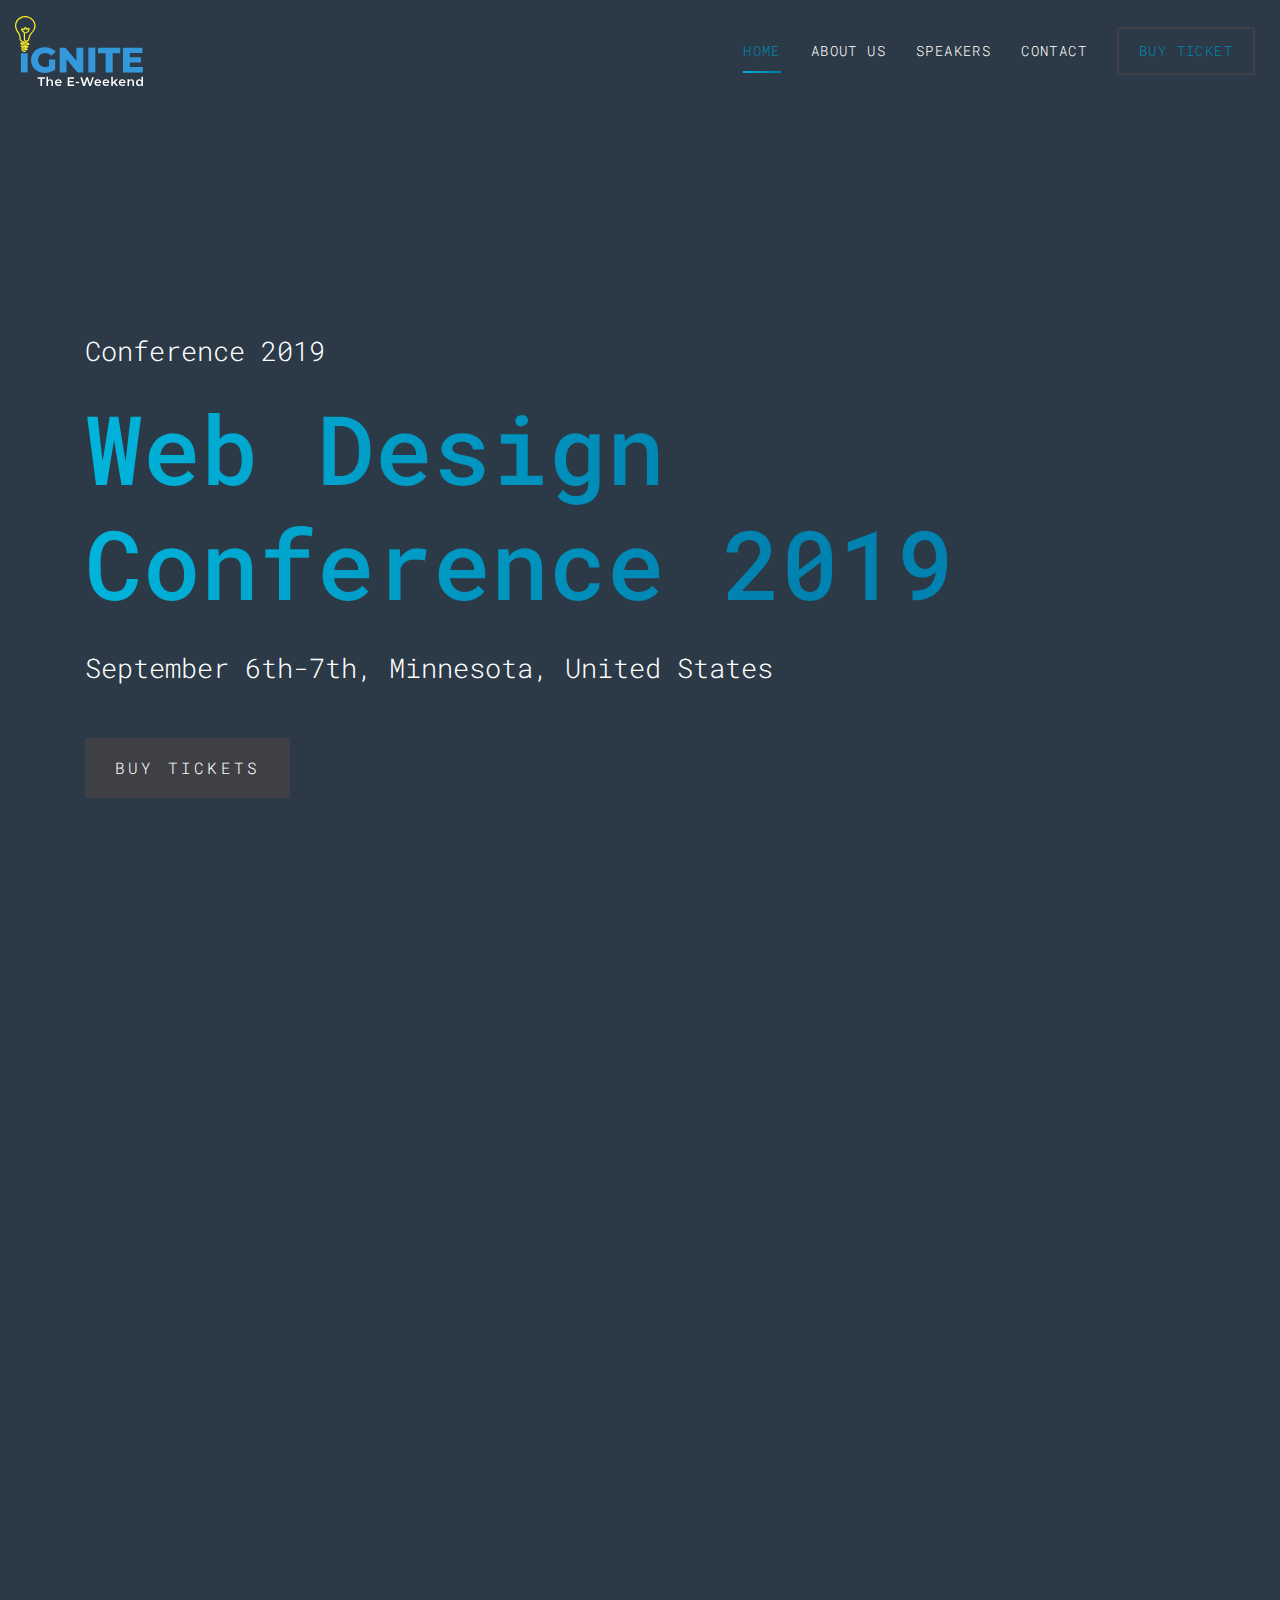
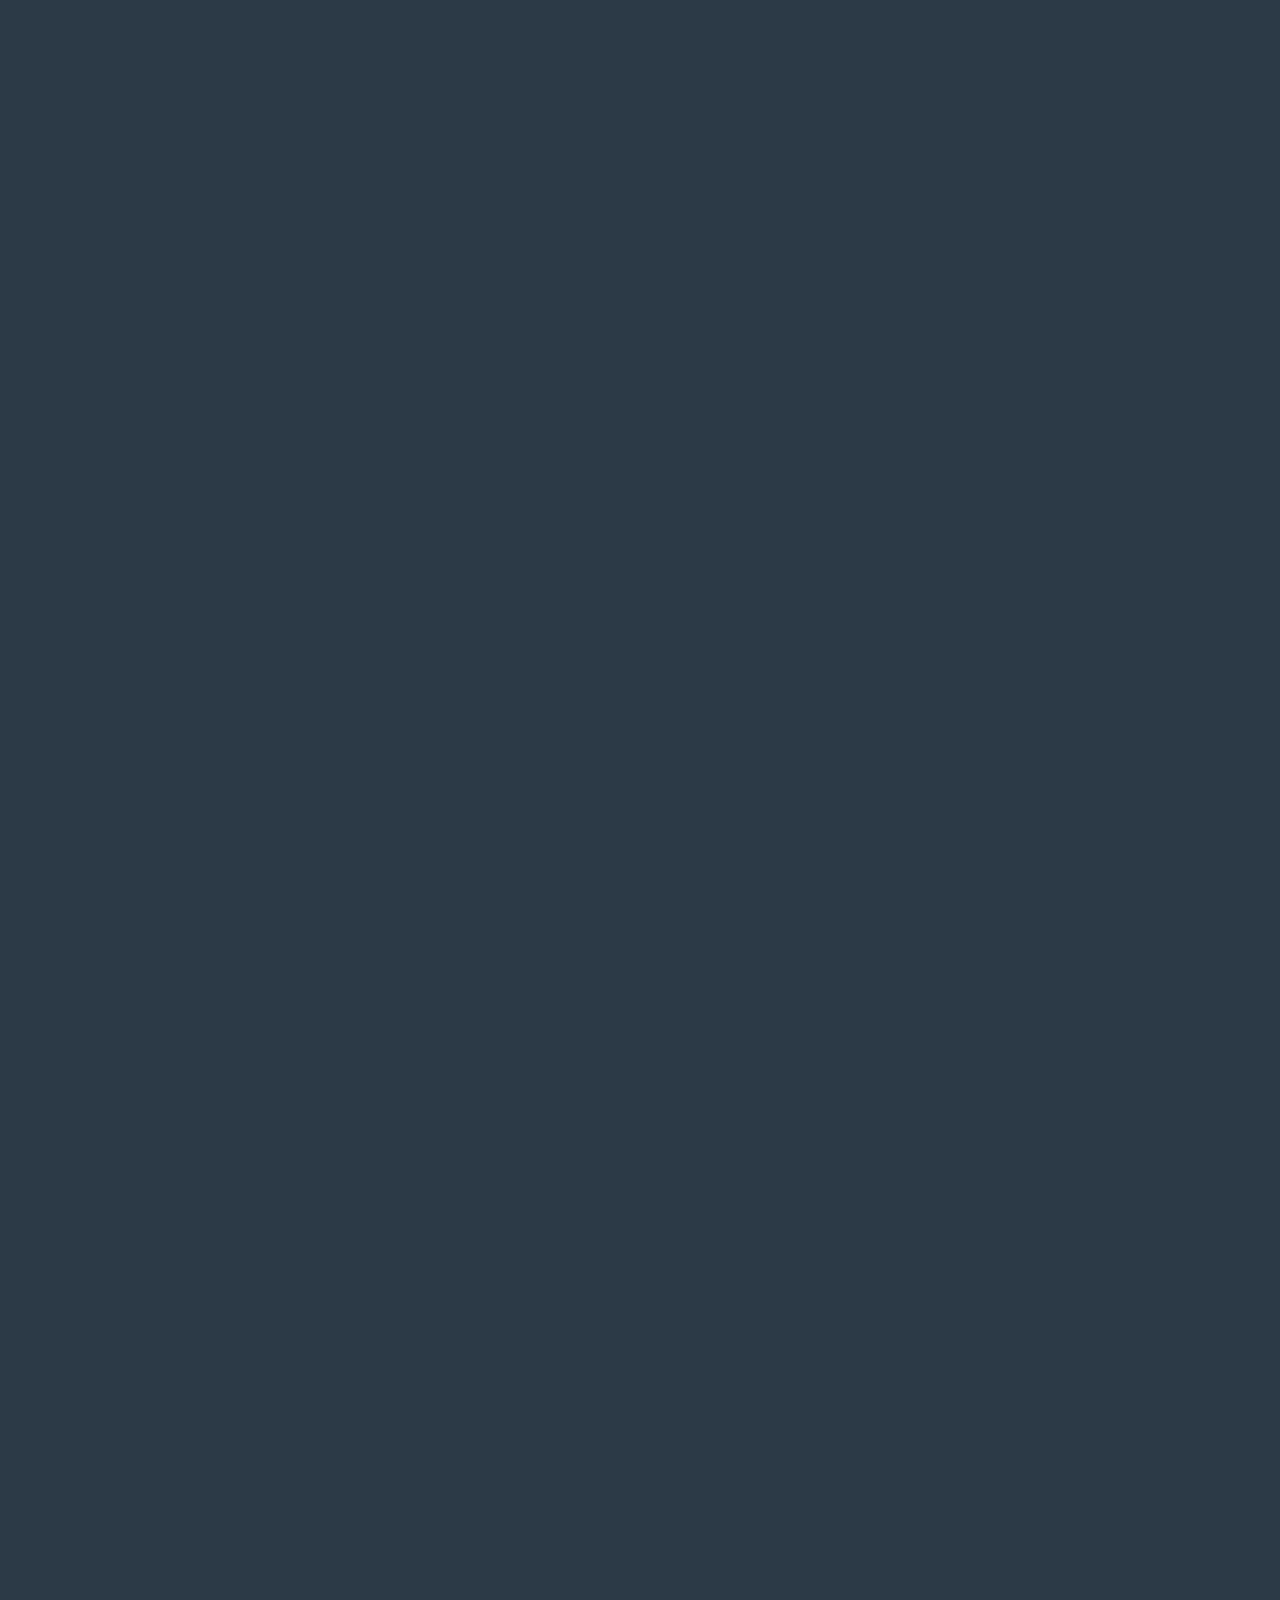
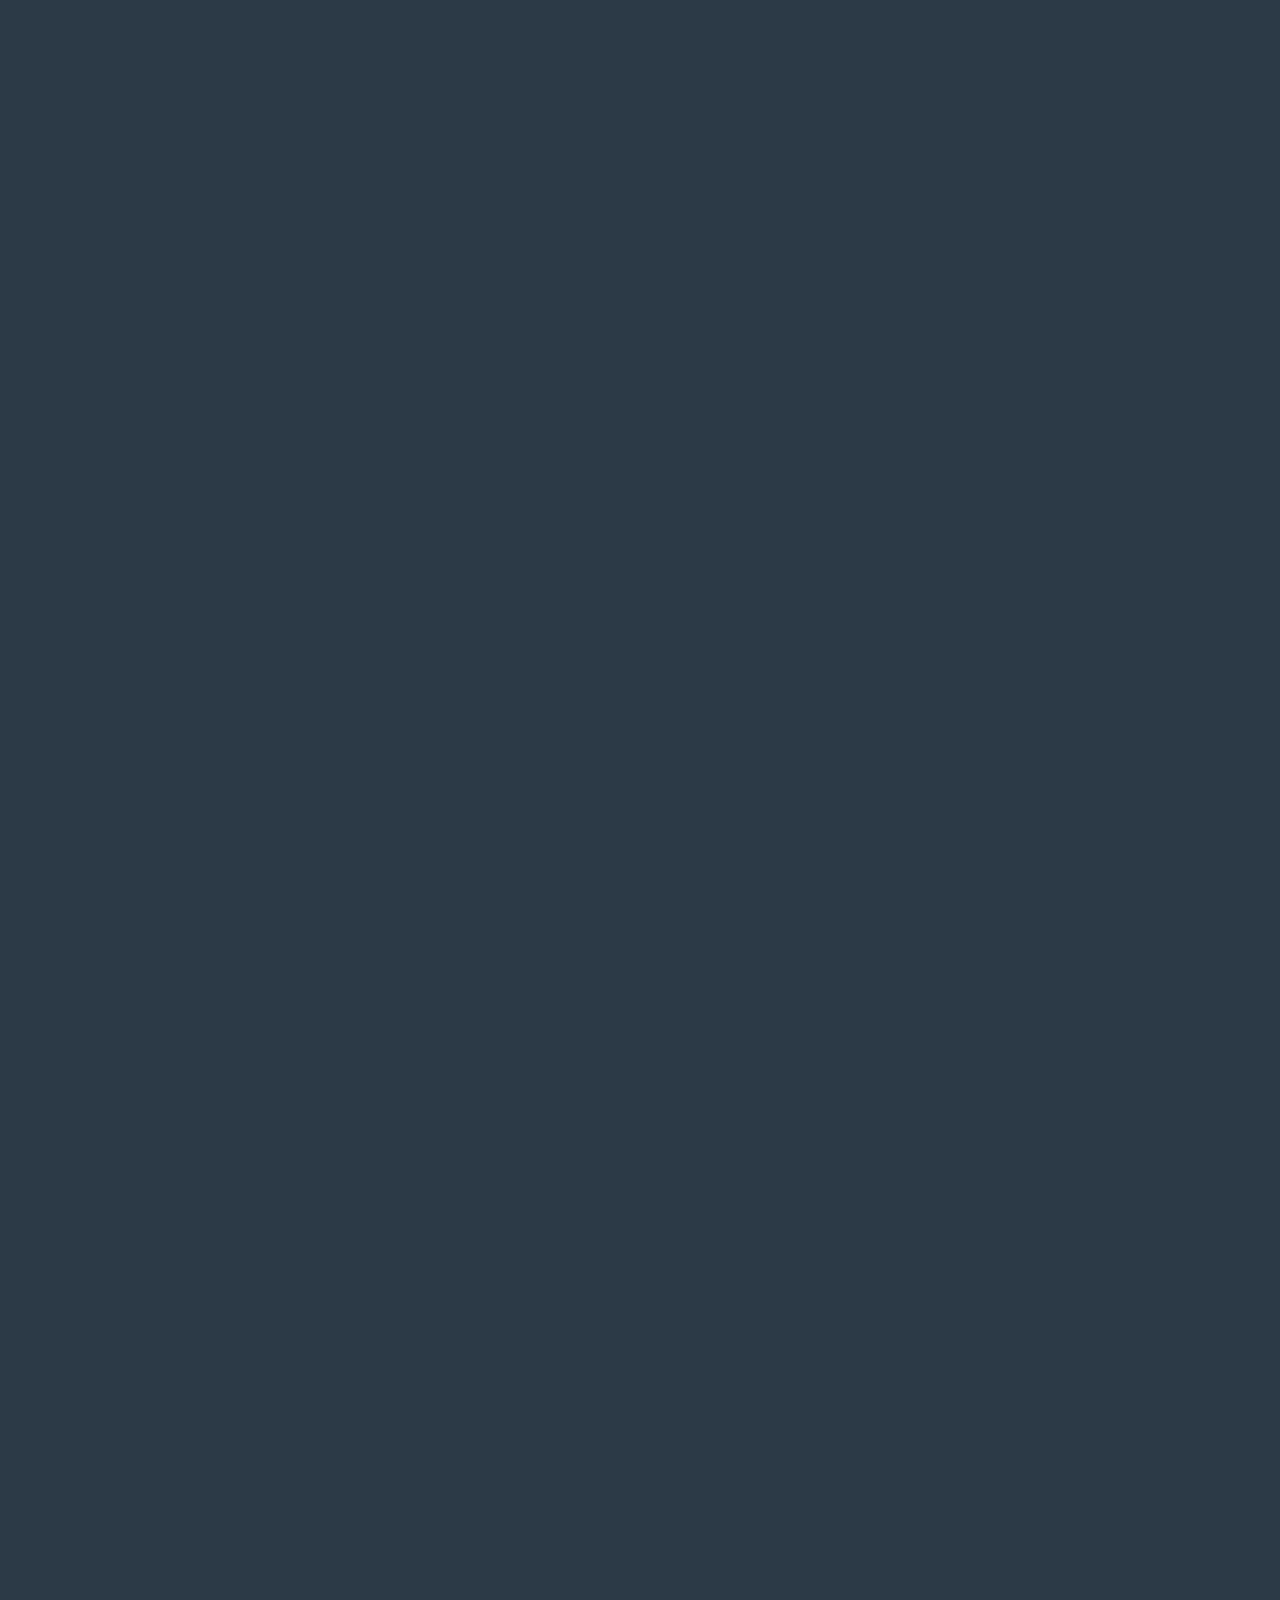
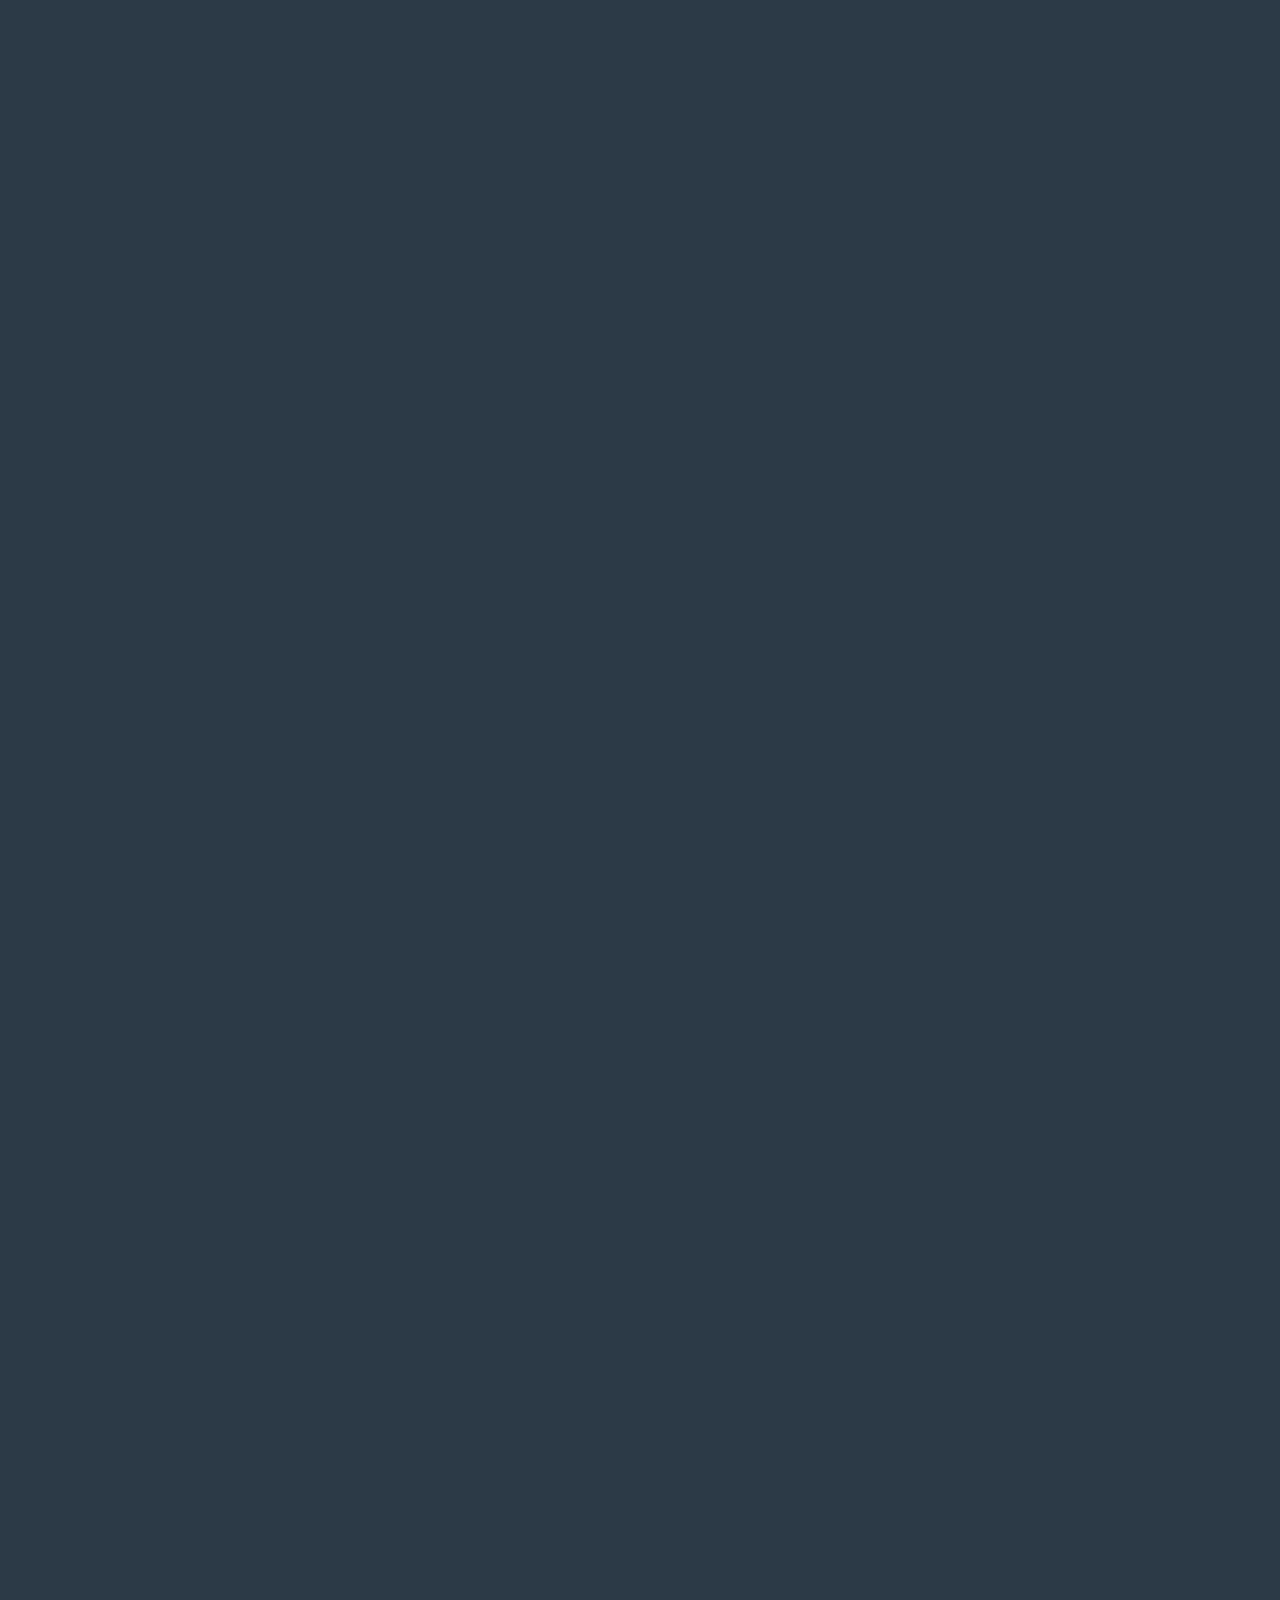
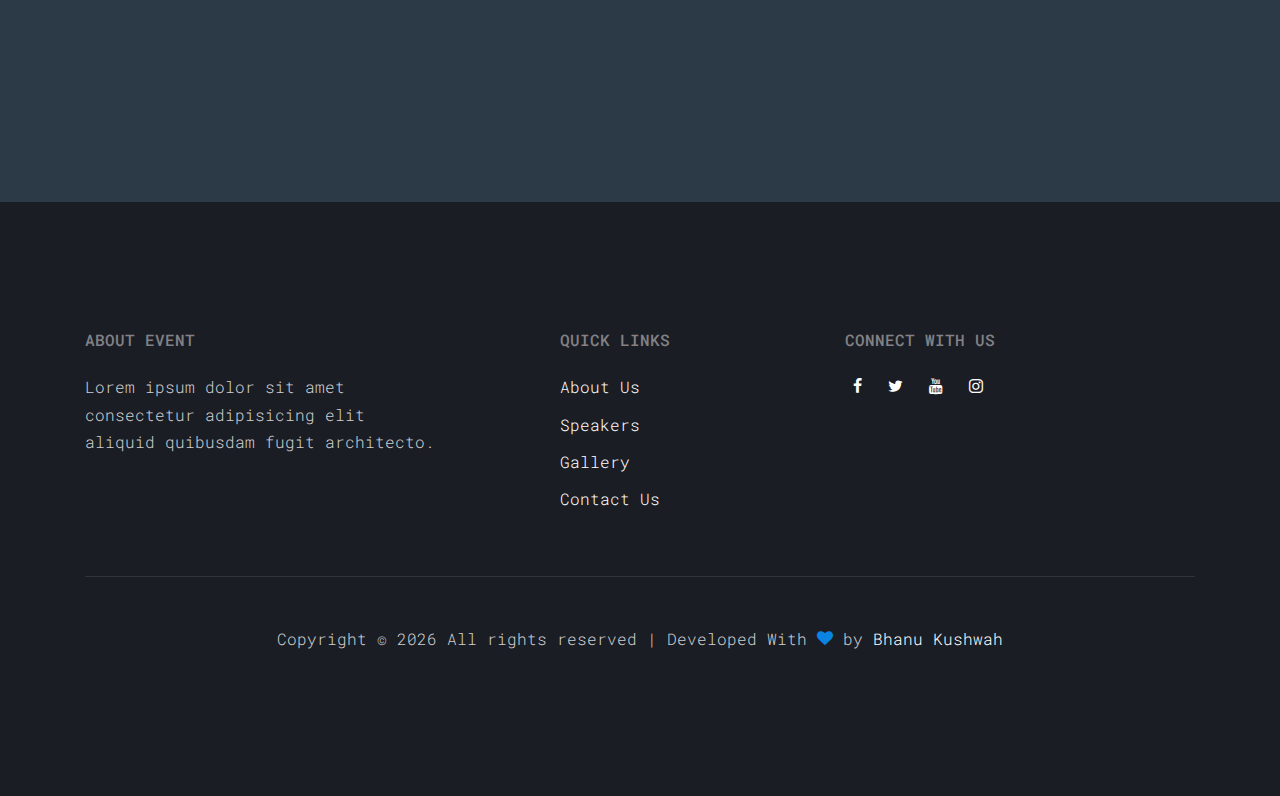
==== commit 4dd36335: "logo fixed" ====
--- a/index.html
+++ b/index.html
@@ -35,7 +35,7 @@
       <div class="container-fluid">
         <div class="row align-items-center">
           <div class="col-11 col-xl-2">
-            <img class="ignite" src="images/logo.png">
+            <a href="/index.html"> <img class="ignite" src="images/logo.svg"></a>
           </div>
           <div class="col-12 col-md-10 d-none d-xl-block">
             <nav class="site-navigation position-relative text-right" role="navigation">
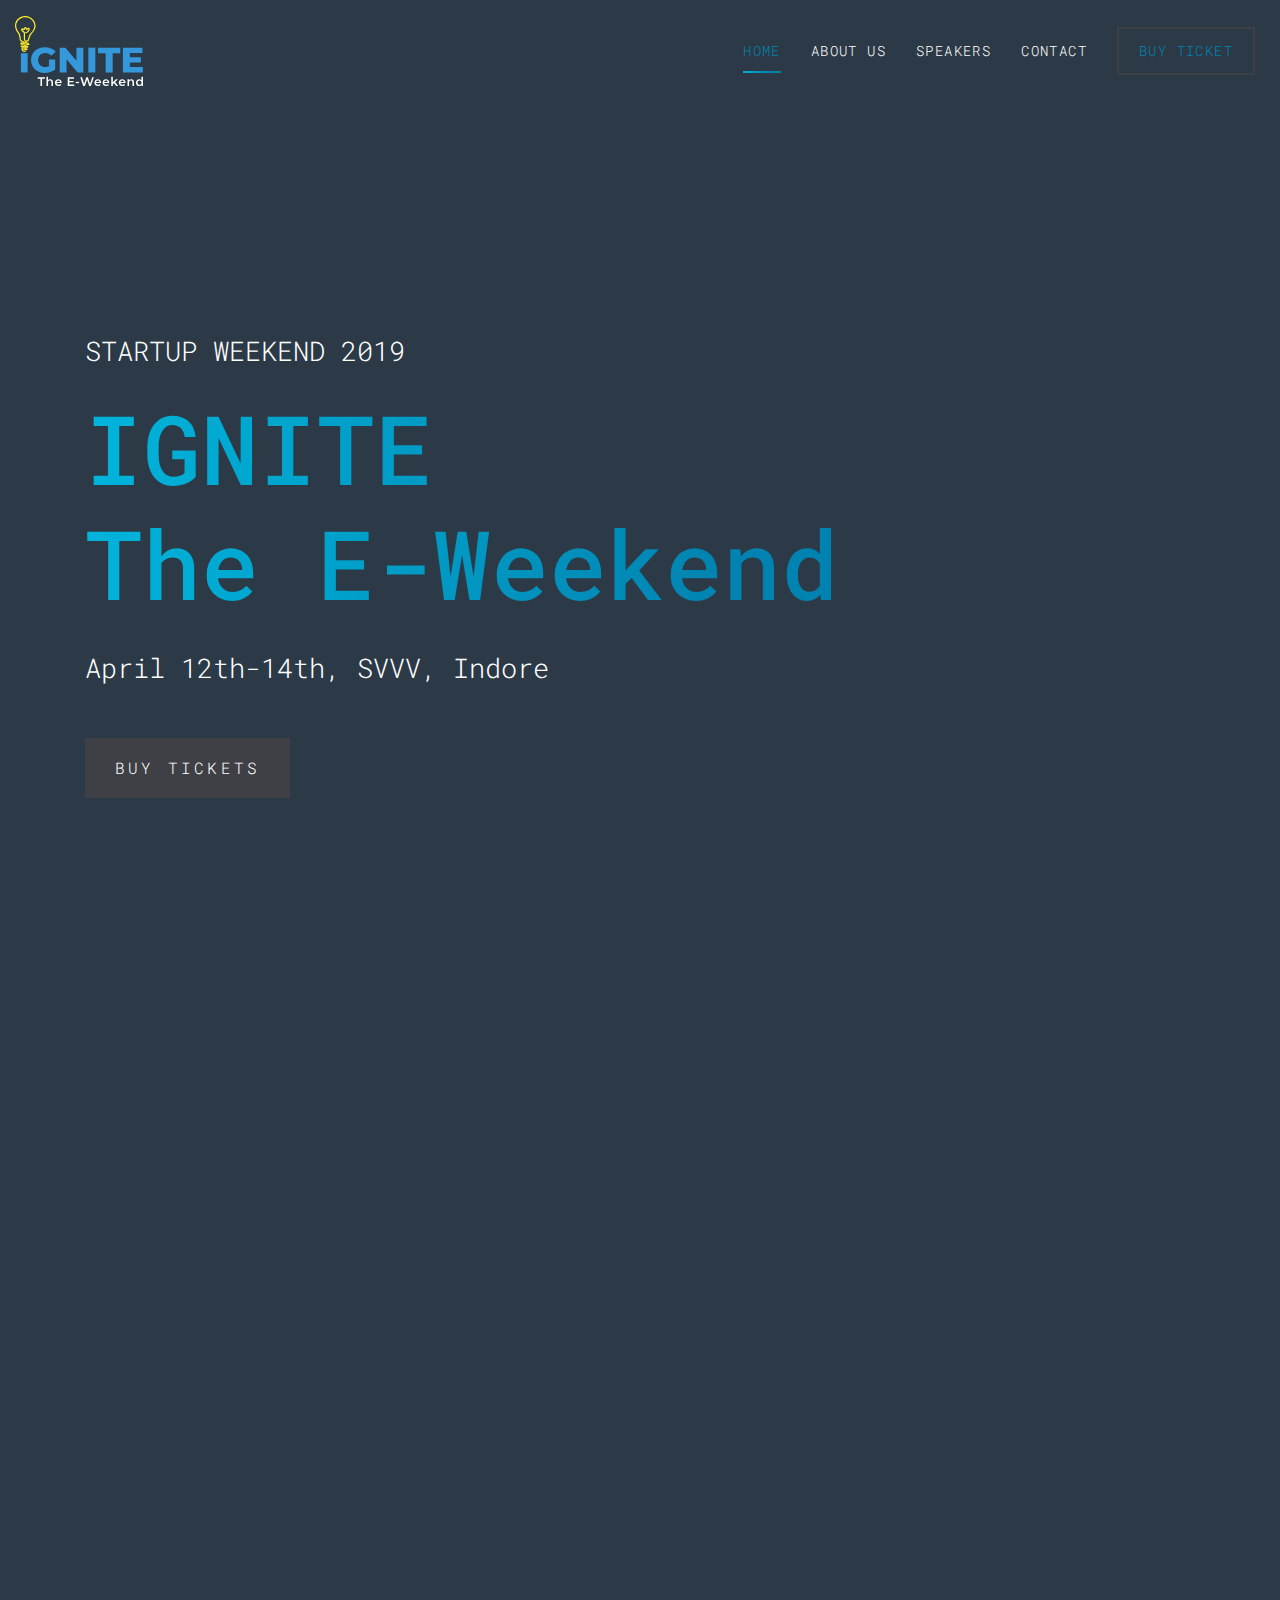
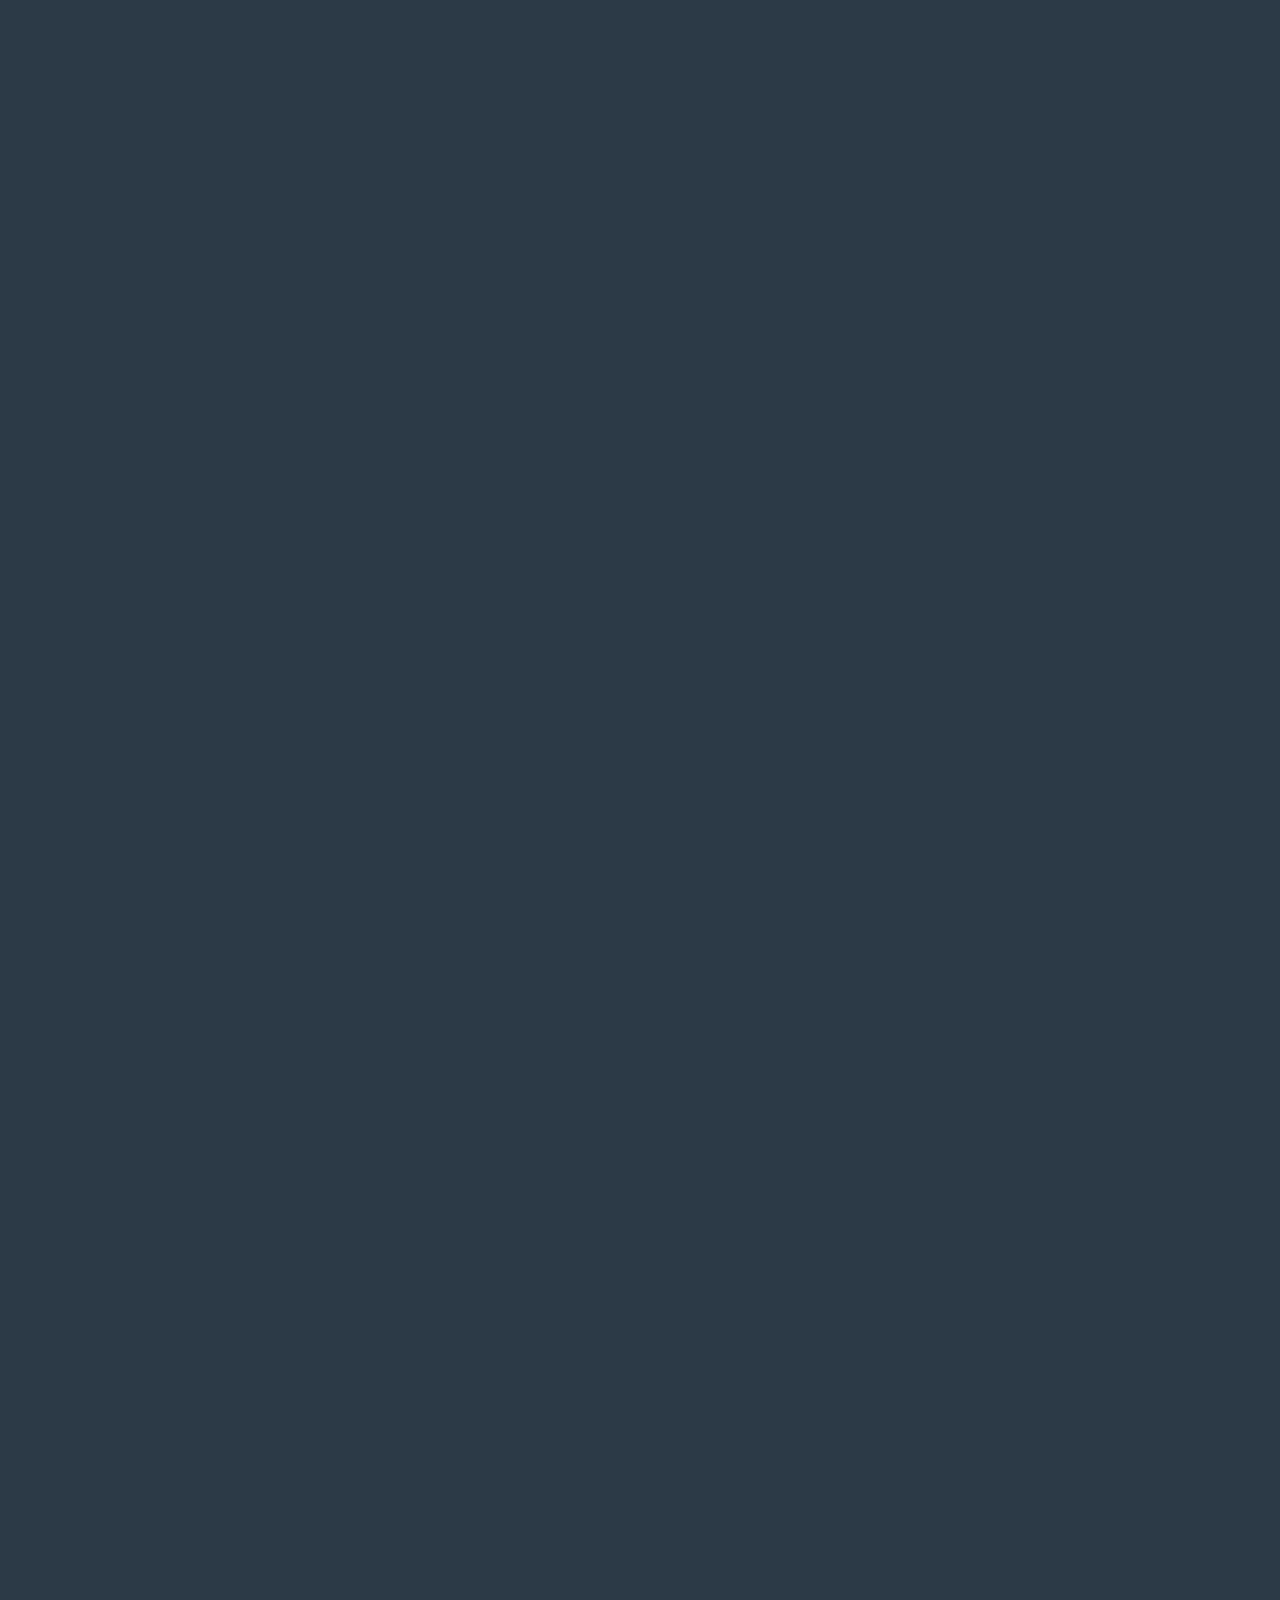
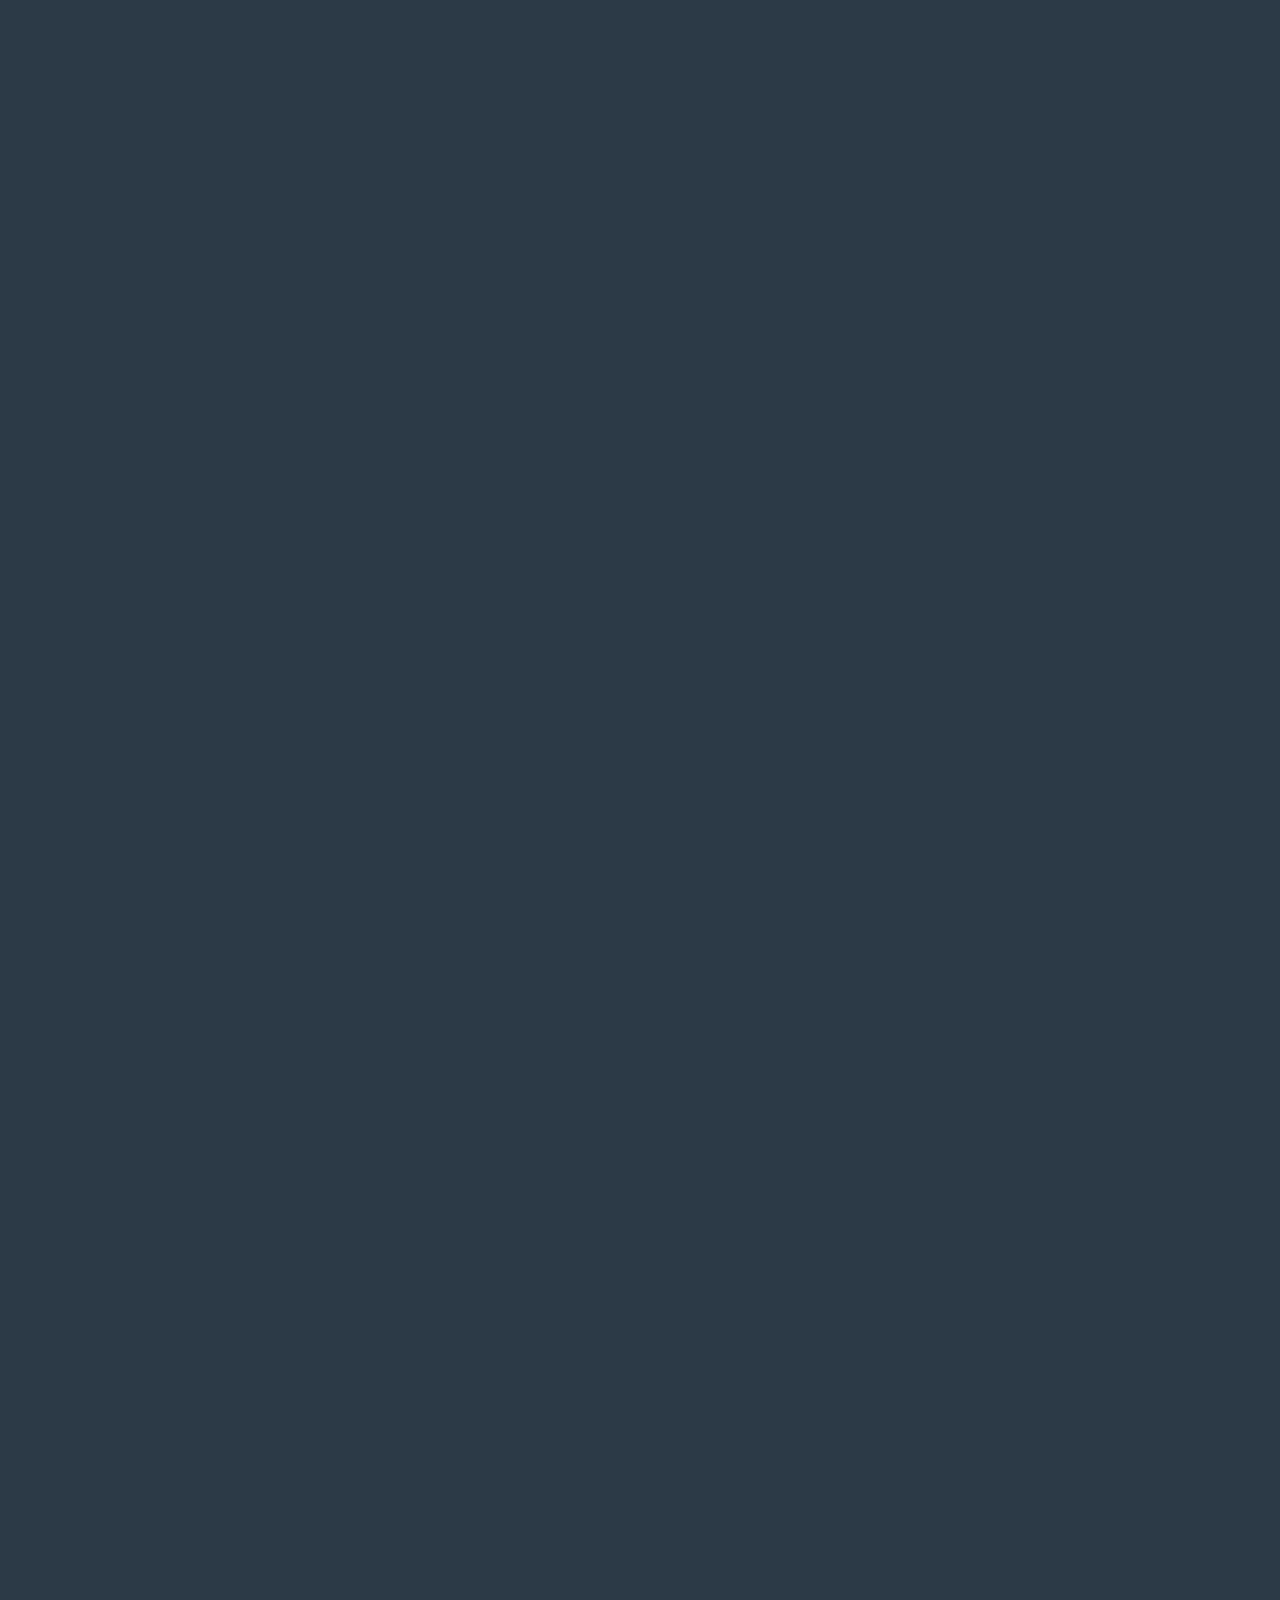
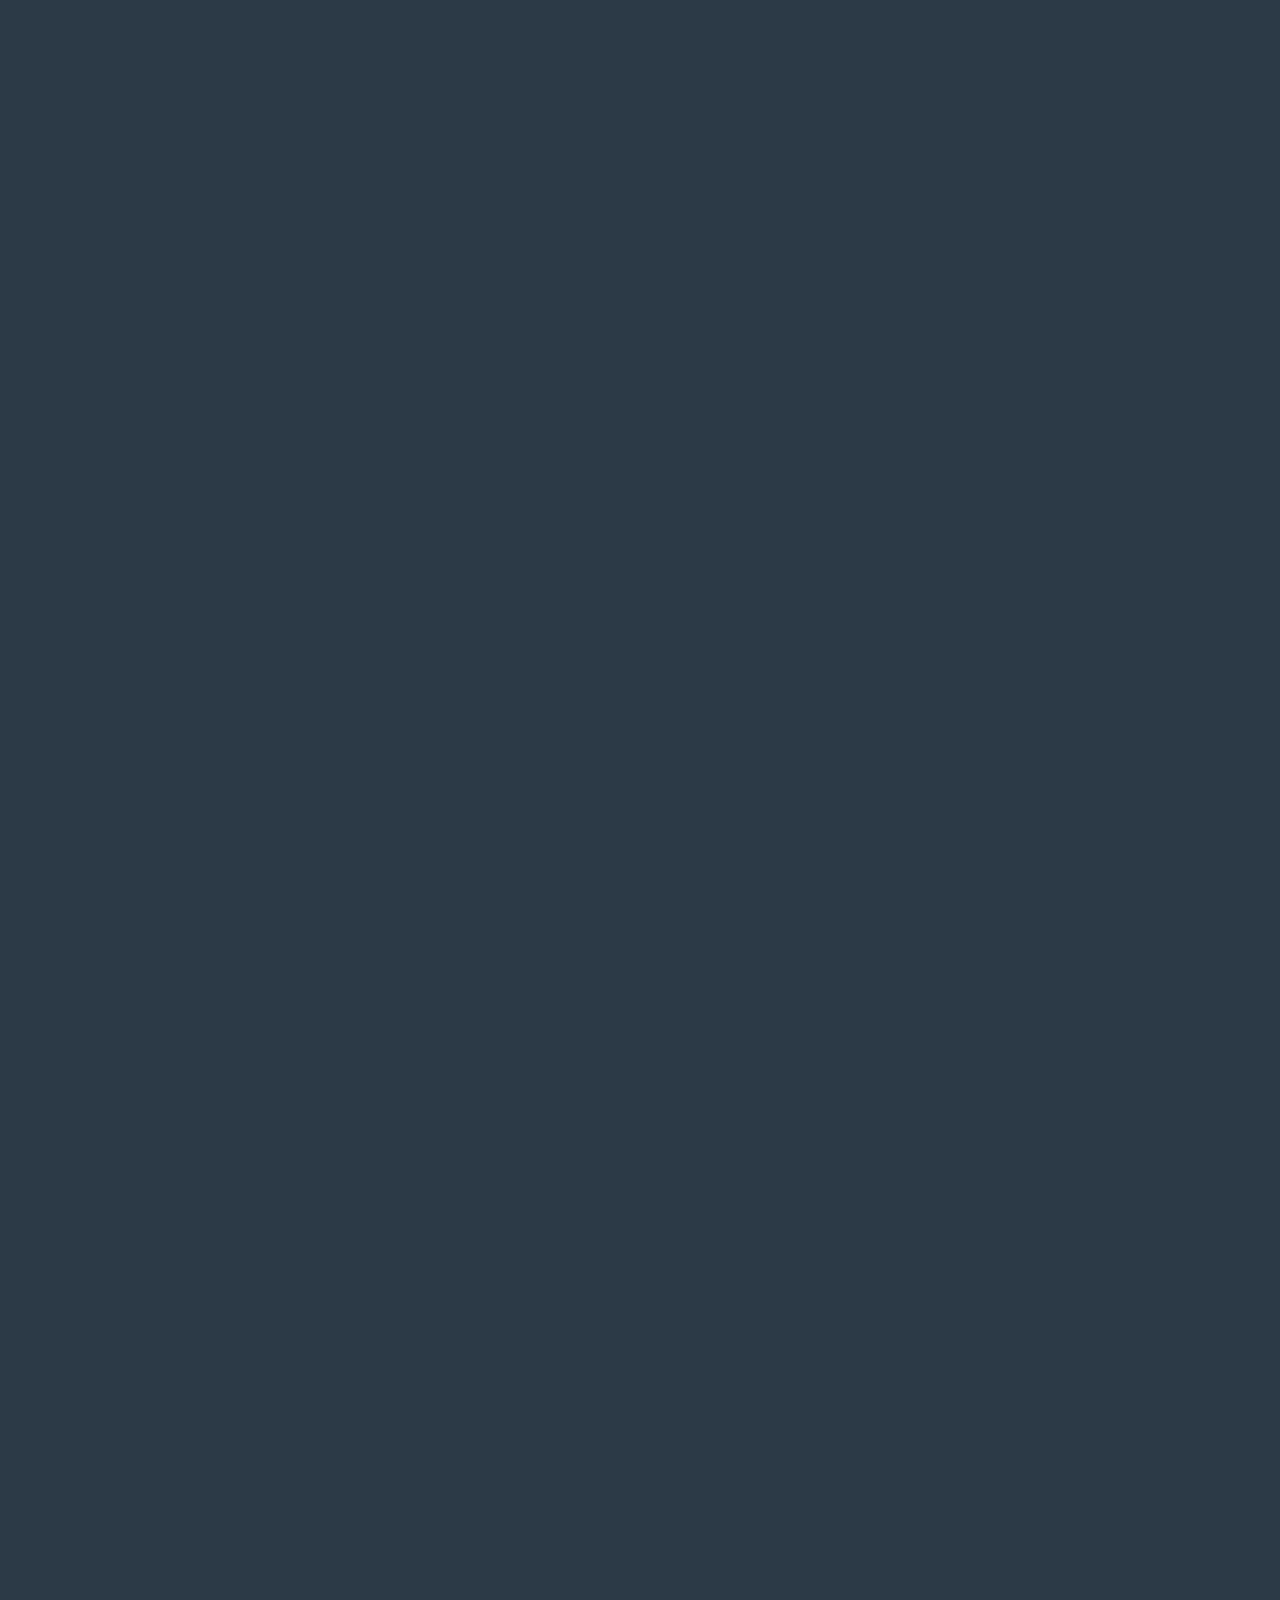
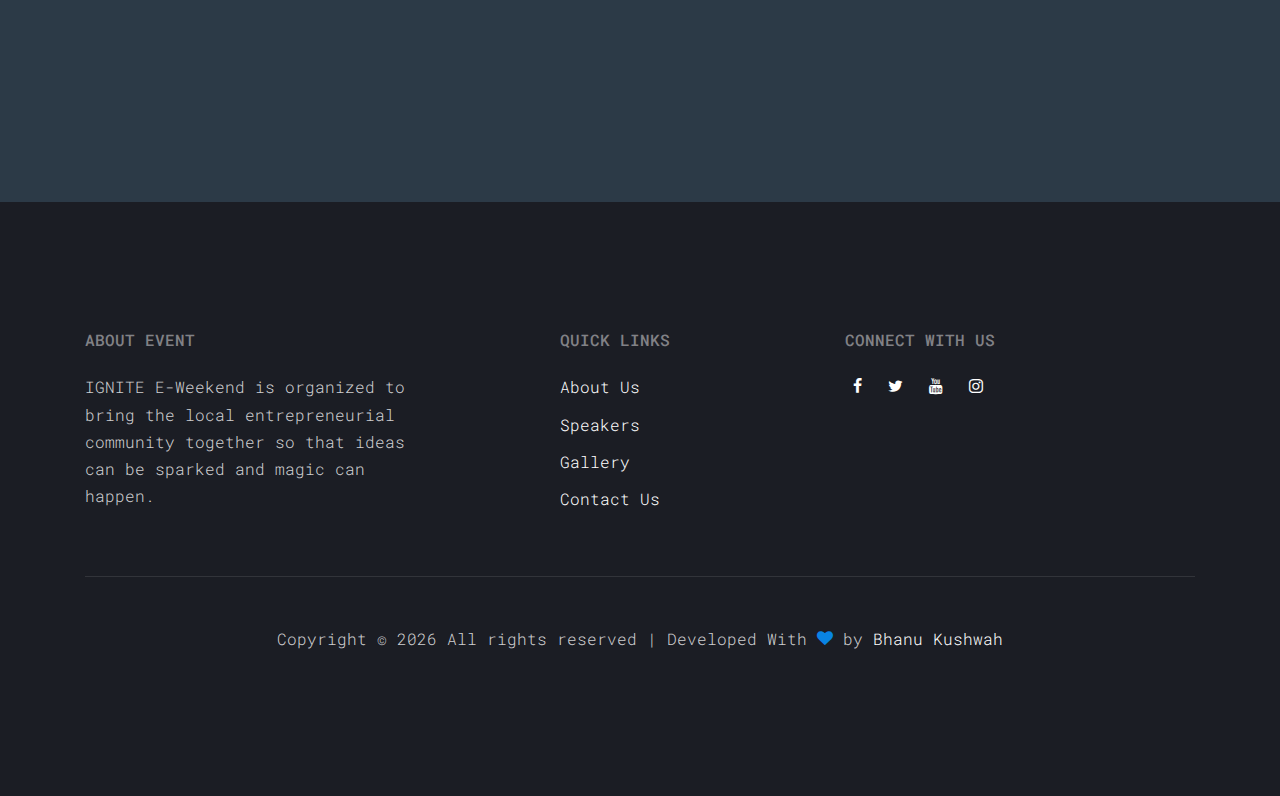
==== commit eafa3080: "all the content is updated" ====
--- a/index.html
+++ b/index.html
@@ -44,13 +44,12 @@
                 <li><a href="about.html">About Us</a></li>
                 <li><a href="speakers.html">Speakers</a></li>
                 <li><a href="contact.html">Contact</a></li>
-                <li class="cta"><a href="buy-tickets.html">Buy Ticket</a></li>
+                <li class="cta"><a href= "buy-tickets.html">Buy Ticket</a></li>
               </ul>
             </nav>
           </div>
           <div class="d-inline-block d-xl-none ml-md-0 mr-auto py-3" style="position: relative; top: 3px;"><a href="#" class="site-menu-toggle js-menu-toggle text-white"><span class="icon-menu h3"></span></a></div>
           </div>
-        </div>
       </div>
     </header>
 
@@ -58,10 +57,12 @@
       <div class="container">
         <div class="row align-items-center">
           <div class="col-md-10">
-            <span class="d-block mb-3 caption" data-aos="fade-up" data-aos-delay="100">Conference 2019</span>
-            <h1 class="d-block mb-4" data-aos="fade-up" data-aos-delay="200">Web Design Conference 2019</h1>
-            <span class="d-block mb-5 caption" data-aos="fade-up" data-aos-delay="300">September 6th-7th, Minnesota, United States</span>
-            <a href="#" class="btn-custom" data-aos="fade-up" data-aos-delay="400"><span>Buy Tickets</span></a>
+            <span class="d-block mb-3 caption" data-aos="fade-up" data-aos-delay="100">STARTUP WEEKEND 2019</span>
+            <h1 class="d-block mb-4" data-aos="fade-up" data-aos-delay="200"> 
+            IGNITE <br>
+            The E-Weekend</h1>
+            <span class="d-block mb-5 caption" data-aos="fade-up" data-aos-delay="300">April 12th-14th, SVVV, Indore</span>
+            <a href="buy-tickets.html" class="btn-custom" data-aos="fade-up" data-aos-delay="400"><span>Buy Tickets</span></a>
           </div>
         </div>
       </div>
@@ -291,7 +292,7 @@
         <div class="row mb-5">
           <div class="col-md-4">
             <h2 class="footer-heading text-uppercase mb-4">About Event</h2>
-            <p>Lorem ipsum dolor sit amet consectetur adipisicing elit aliquid quibusdam fugit architecto.</p>
+            <p>IGNITE E-Weekend is organized to bring the local entrepreneurial community together so that ideas can be sparked and magic can happen. </p>
           </div>
           <div class="col-md-3 ml-auto">
             <h2 class="footer-heading text-uppercase mb-4">Quick Links</h2>
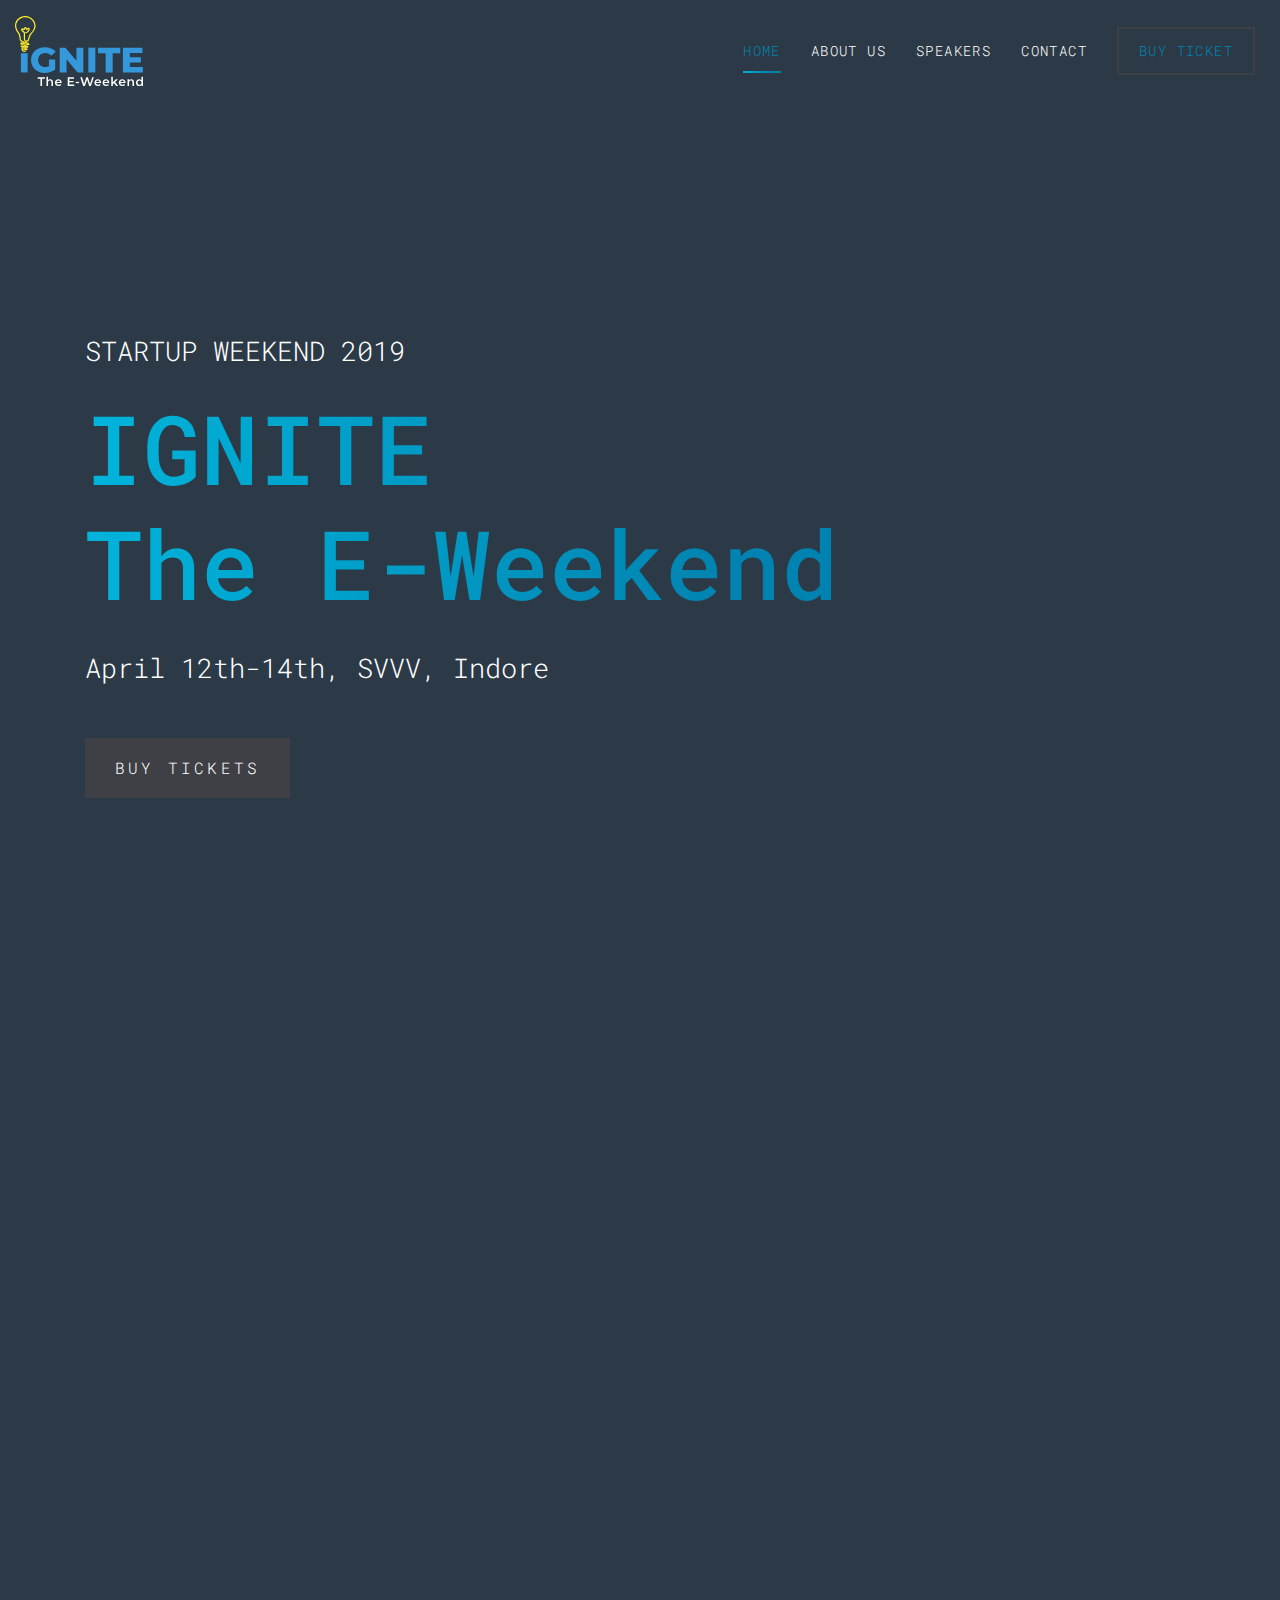
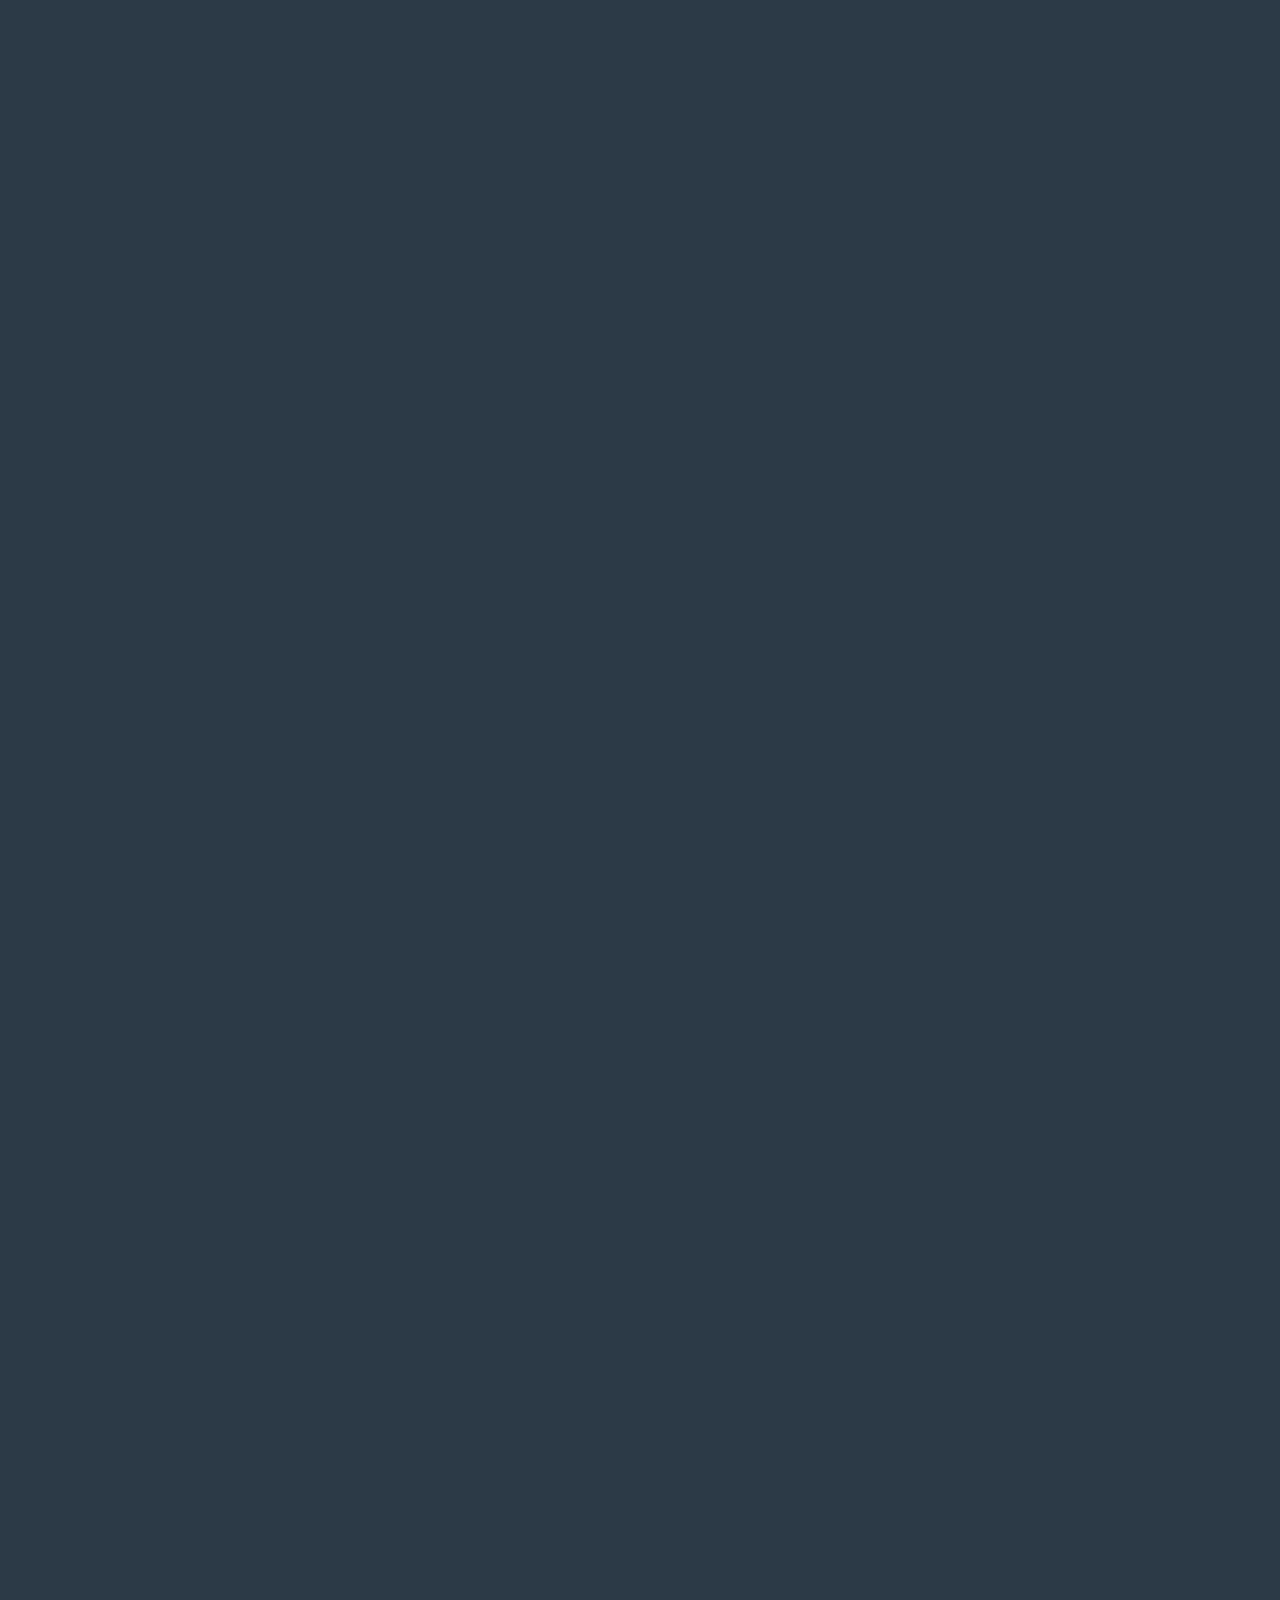
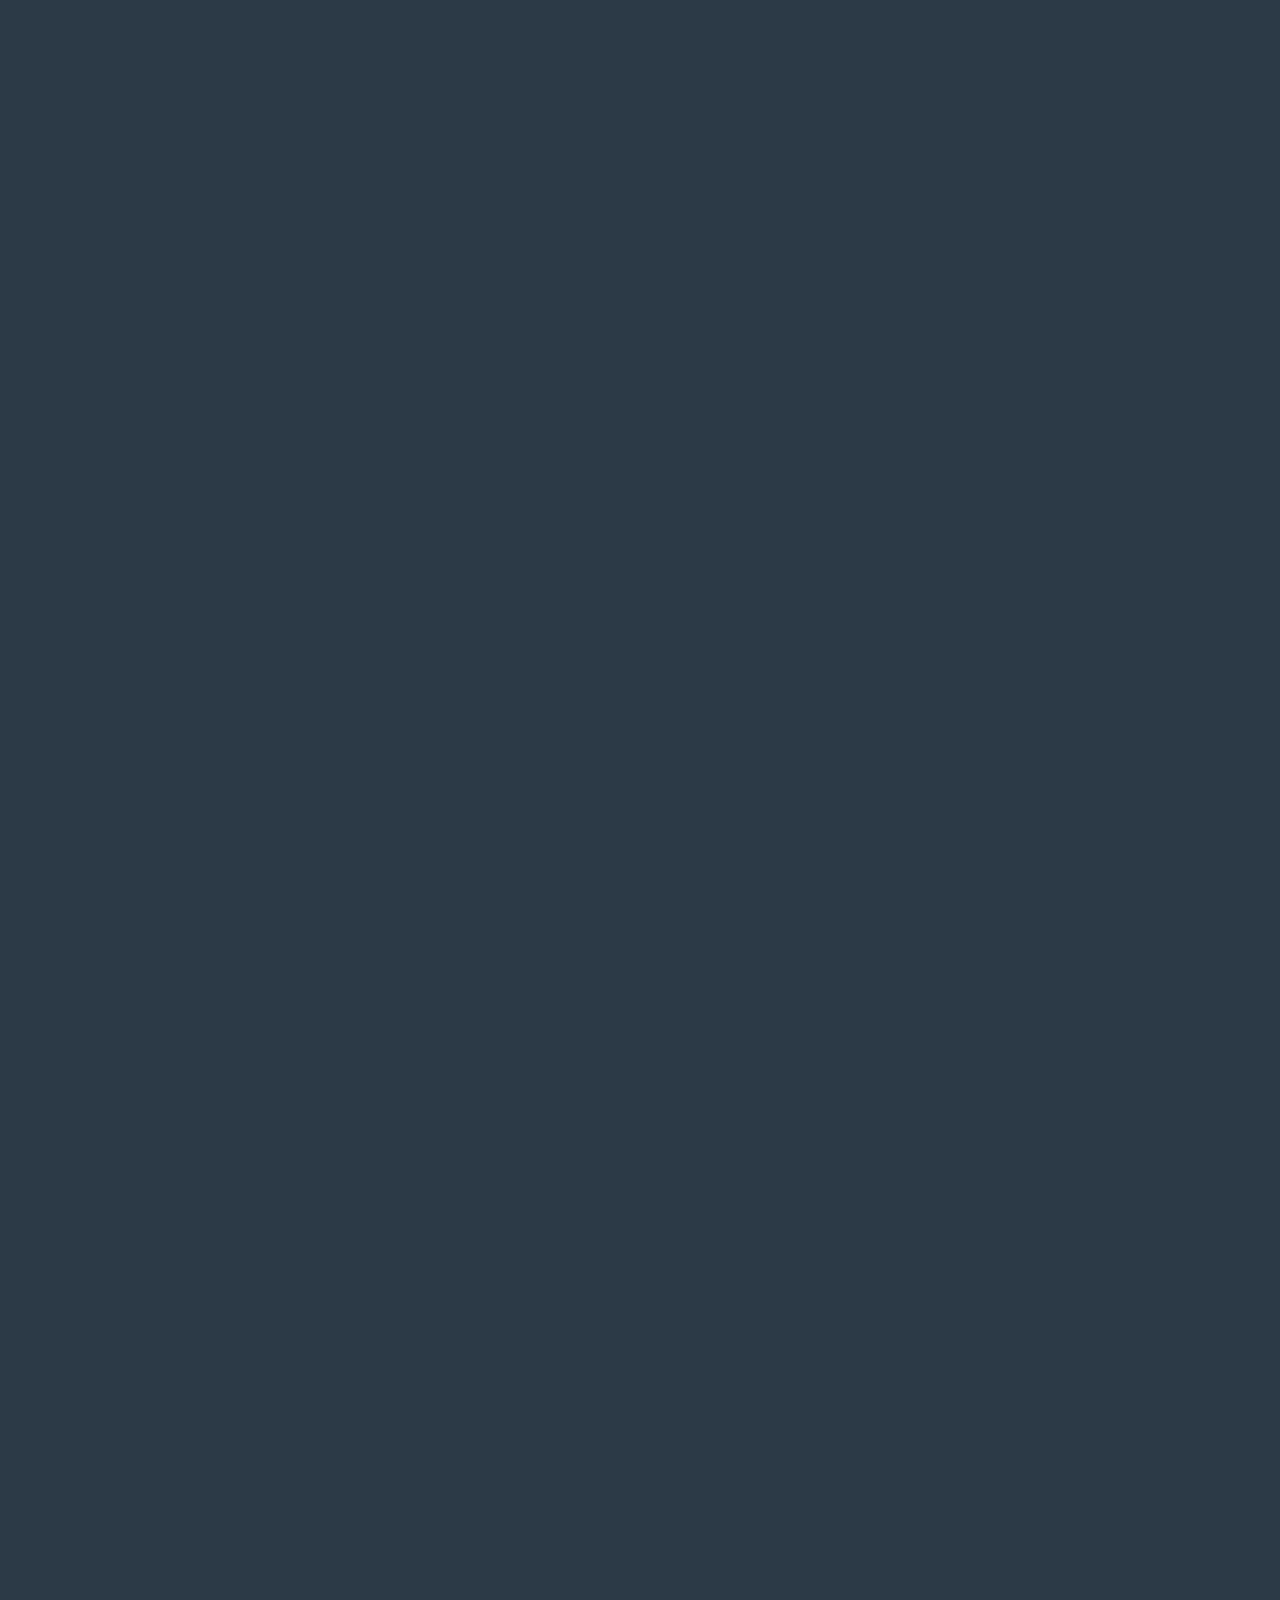
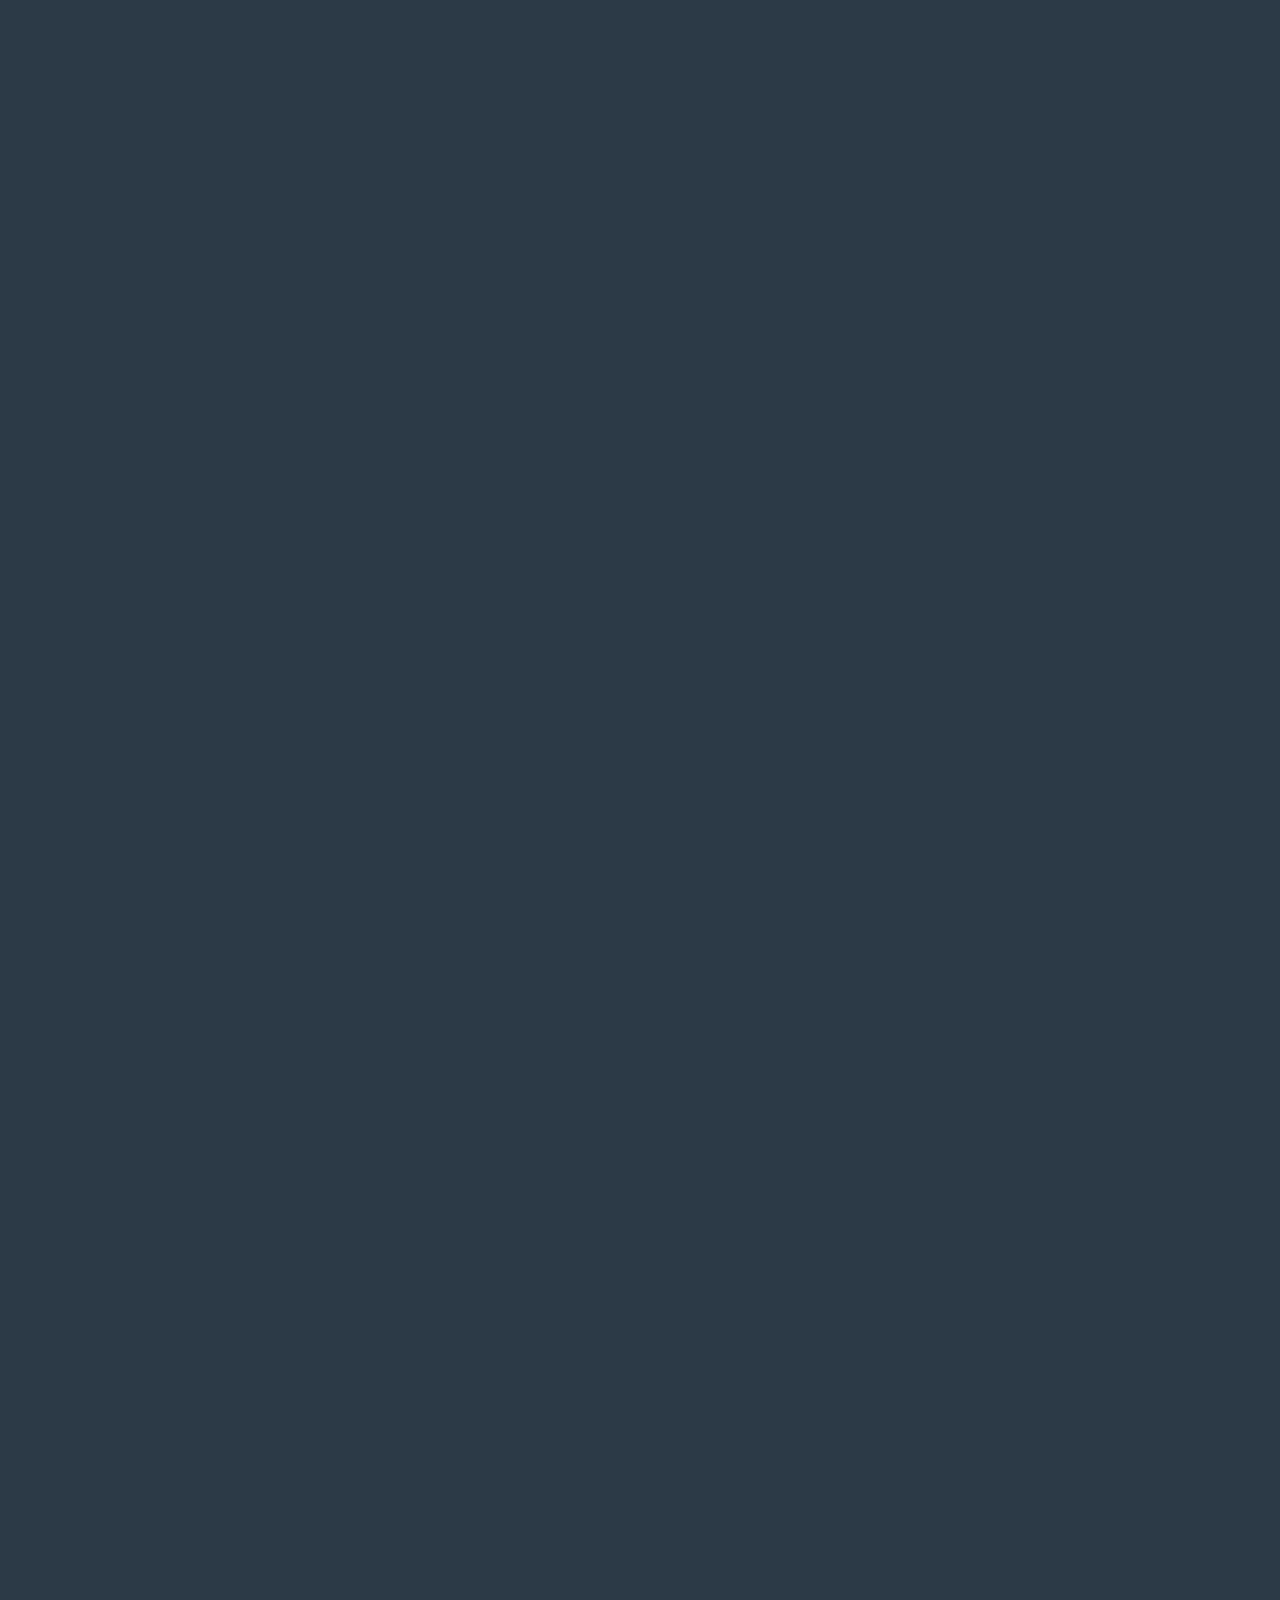
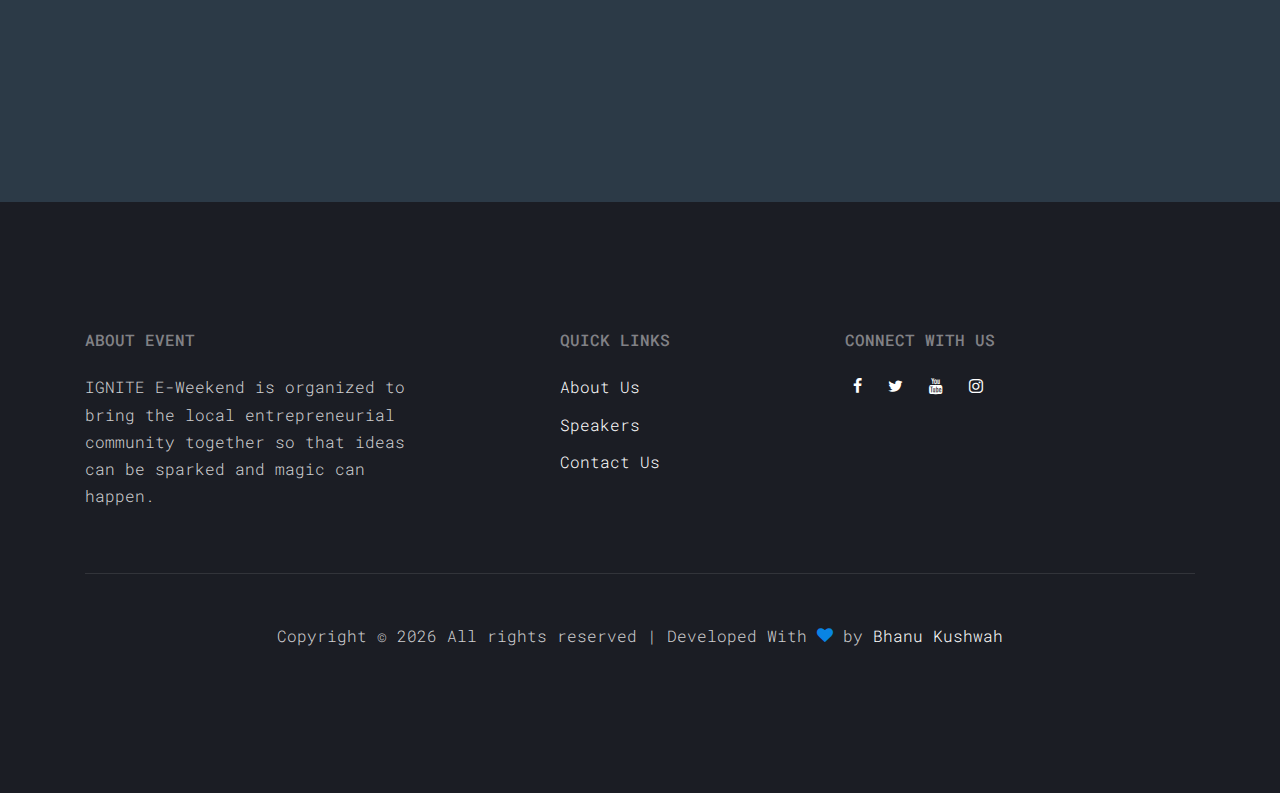
==== commit 80c84120: "Updated Links" ====
--- a/index.html
+++ b/index.html
@@ -297,10 +297,9 @@
           <div class="col-md-3 ml-auto">
             <h2 class="footer-heading text-uppercase mb-4">Quick Links</h2>
             <ul class="list-unstyled">
-              <li><a href="#">About Us</a></li>
-              <li><a href="#">Speakers</a></li>
-              <li><a href="#">Gallery</a></li>
-              <li><a href="#">Contact Us</a></li>
+              <li><a href="/about.html">About Us</a></li>
+              <li><a href="/speakers.html">Speakers</a></li>
+              <li><a href="contact.html">Contact Us</a></li>
             </ul>
           </div>
           <div class="col-md-4">
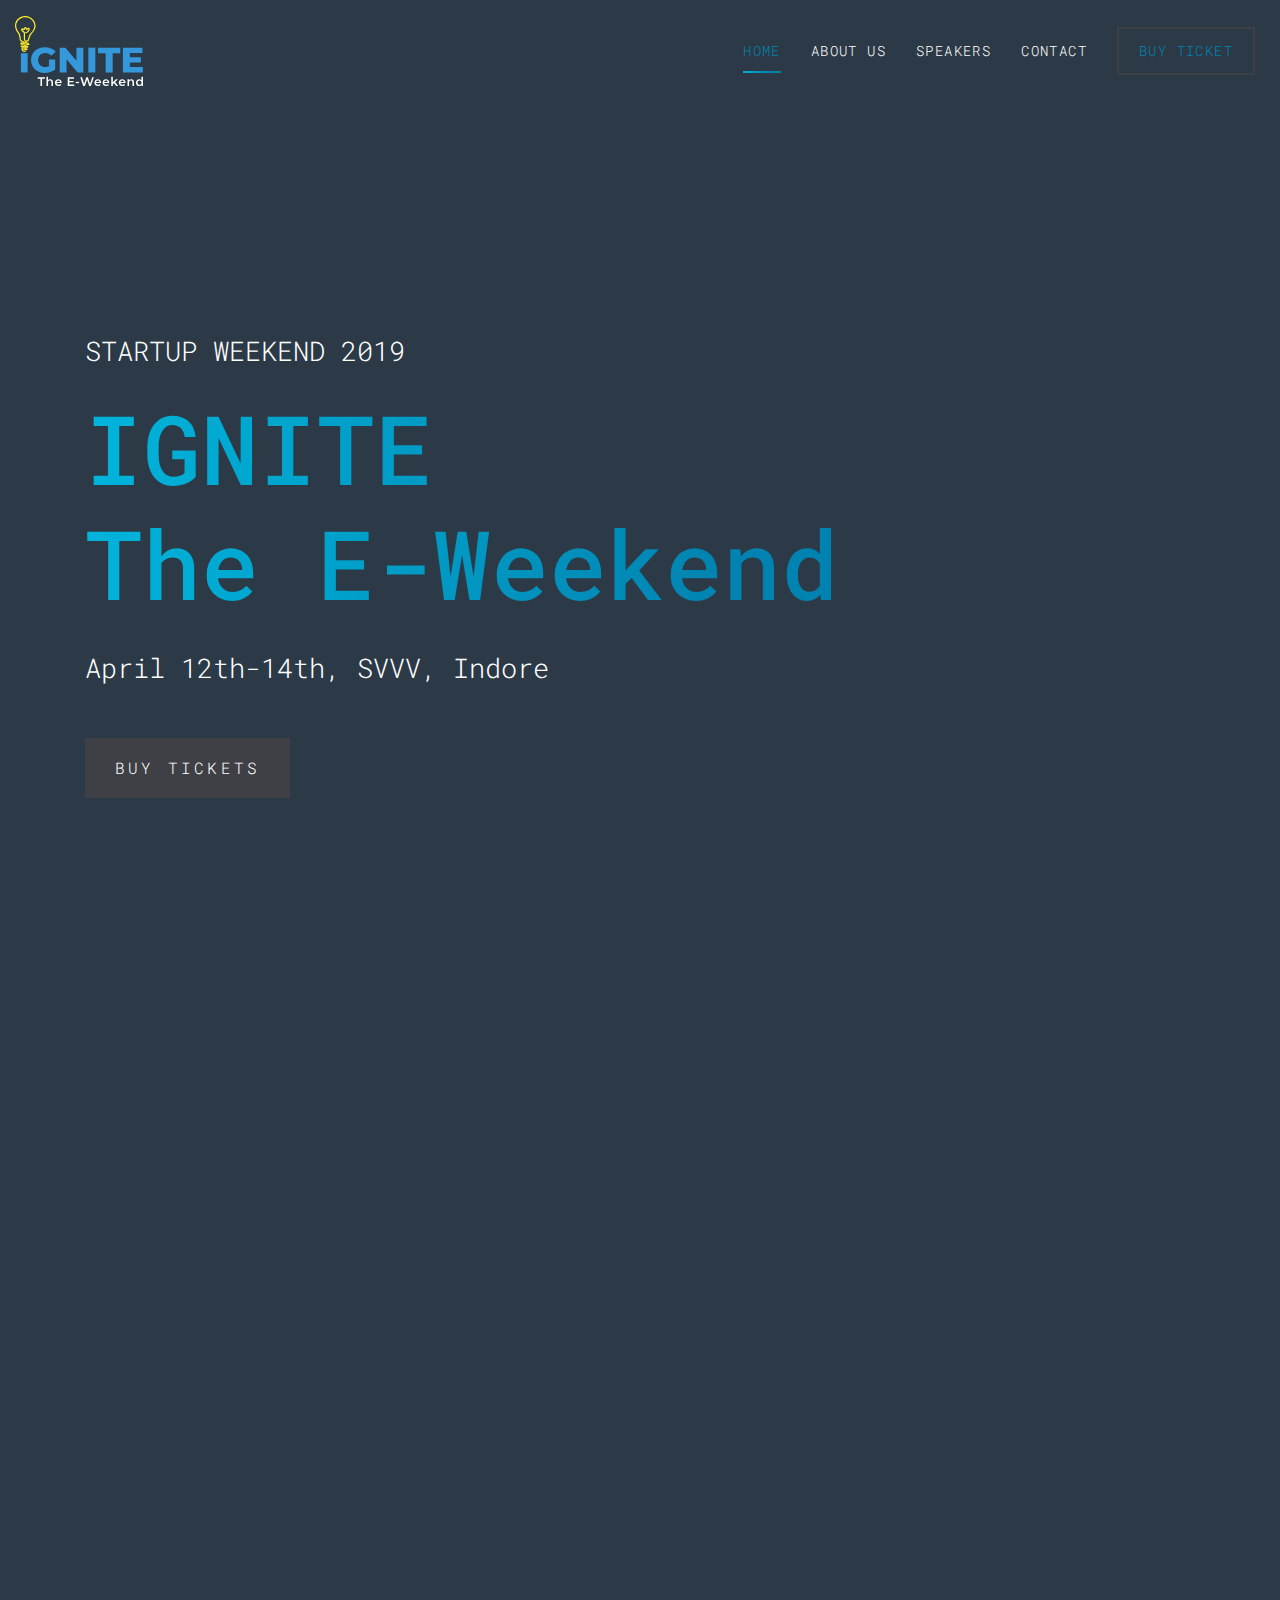
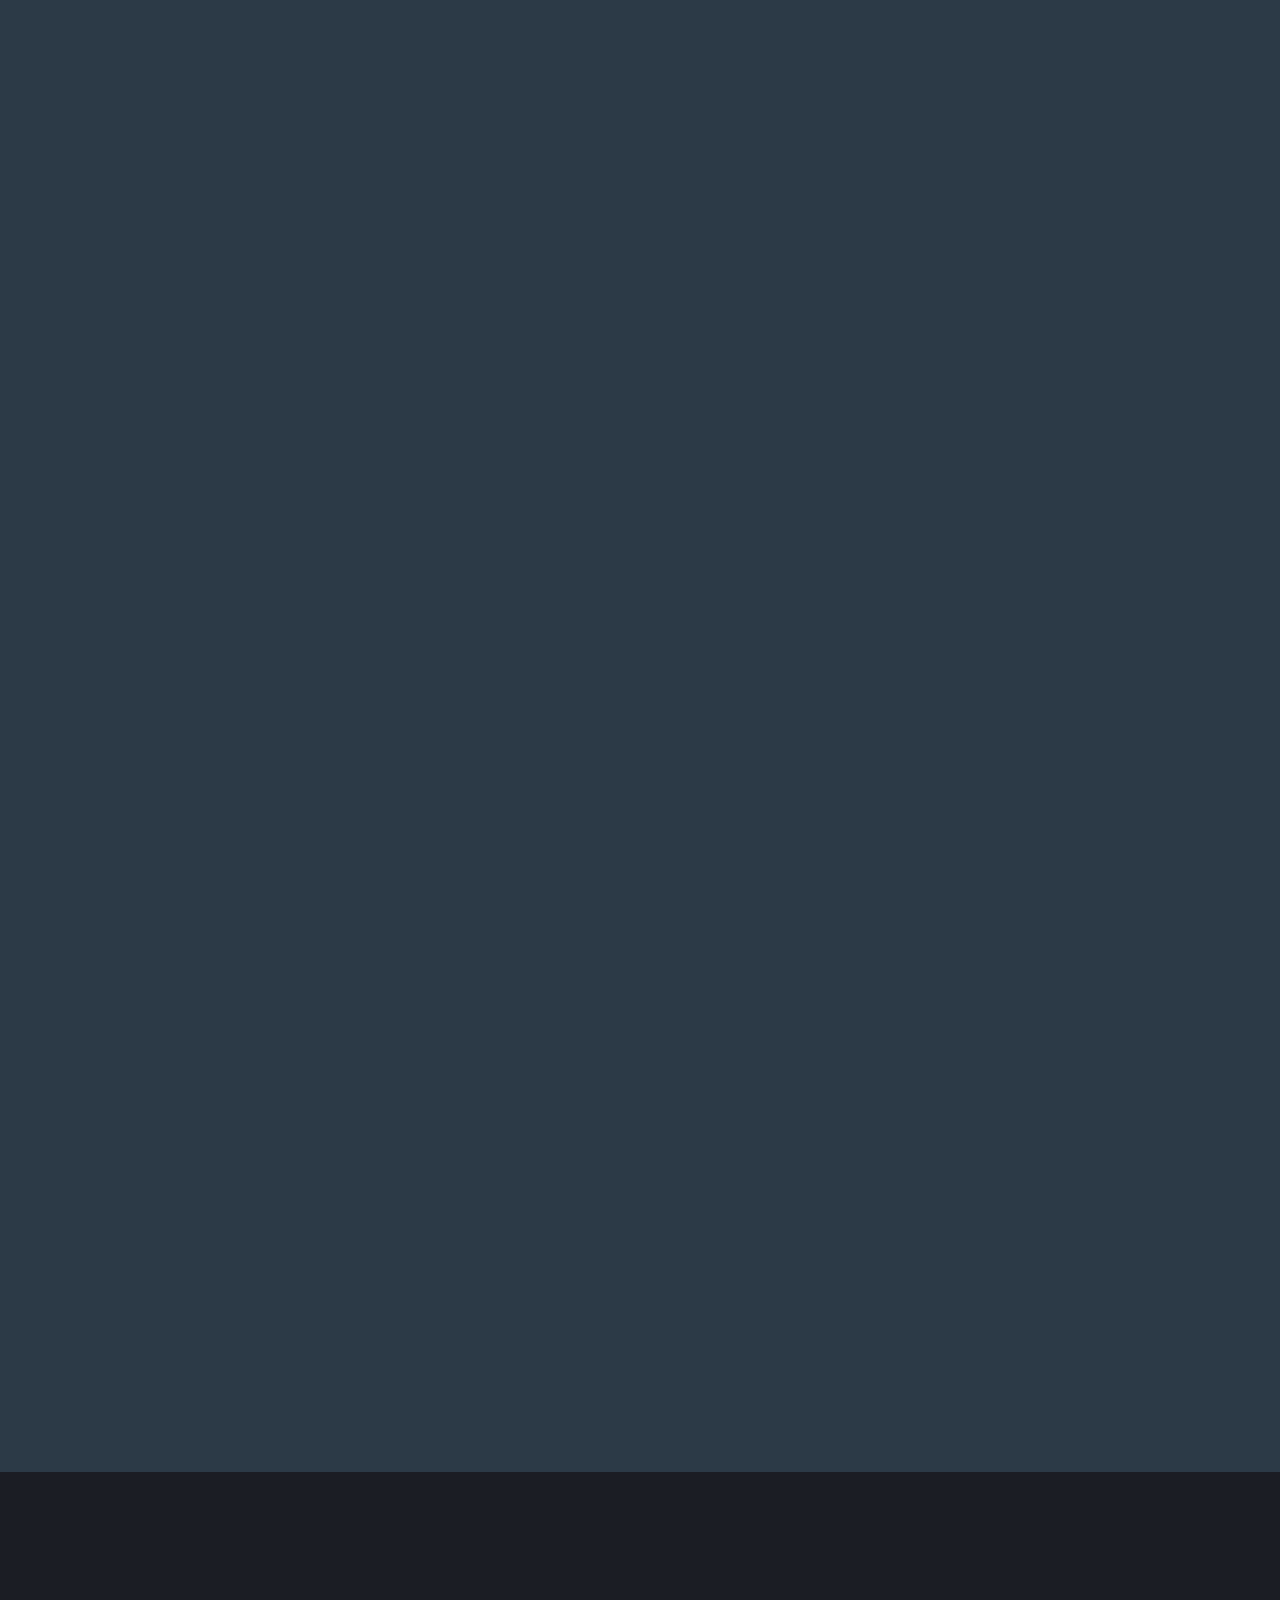
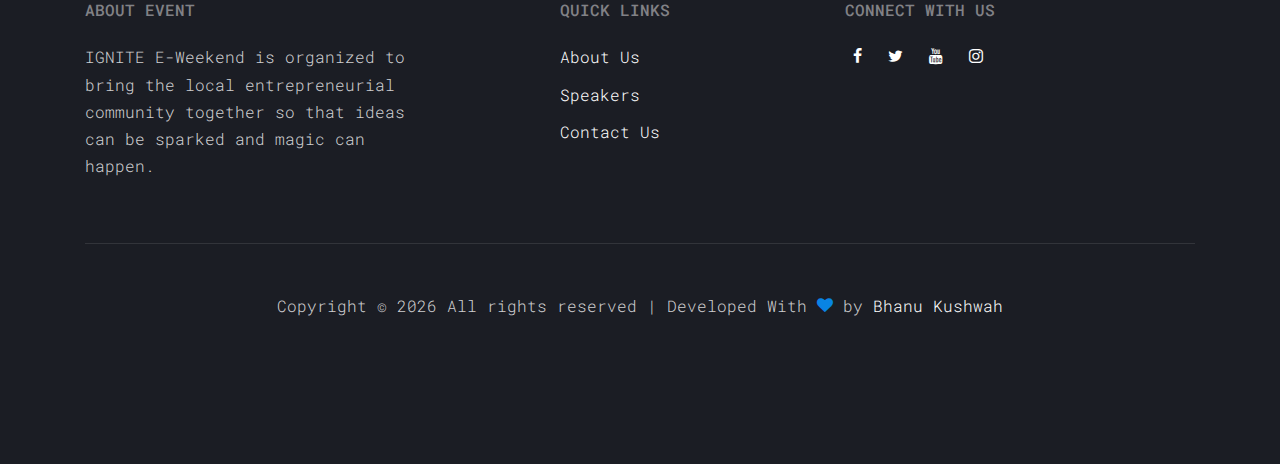
==== commit ec4b9763: "Judges Profile Updated" ====
--- a/index.html
+++ b/index.html
@@ -80,7 +80,7 @@
             </div>
           </div>
           <div class="col-lg-5 mt-5 pl-lg-5" data-aos="fade-up" data-aos-delay="200">
-            <p>Lorem ipsum dolor sit amet consectetur adipisicing elit. Natus error deleniti dolores necessitatibus eligendi. Nesciunt repellendus ab voluptatibus. Minima architecto impedit eaque molestiae dicta quam. Cum ducimus. Culpa distinctio aperiam</p>
+            <p></p>
           </div>
         </div>
 
@@ -89,12 +89,12 @@
             <img src="images/person_1.jpg" alt="Image" class="img-fluid">
           </div>
           <div class="col-lg-6 ml-auto">
-            <h2 class="text-white mb-4 name" data-aos="fade-right" data-aos-delay="200">Emely Peters</h2>
+            <h2 class="text-white mb-4 name" data-aos="fade-right" data-aos-delay="200">Himanshu Goyal</h2>
             <div class="bio pl-lg-5">
-              <span class="text-uppercase text-primary d-block mb-3" data-aos="fade-right" data-aos-delay="300">Web Designer</span>
-              <p class="mb-4" data-aos="fade-right" data-aos-delay="400">Lorem ipsum dolor sit amet consectetur adipisicing elit. Natus error deleniti dolores necessitatibus eligendi. Nesciunt repellendus ab voluptatibus. Minima architecto impedit eaque molestiae dicta quam. Cum ducimus. Culpa distinctio aperiam</p>
+              <span class="text-uppercase text-primary d-block mb-3" data-aos="fade-right" data-aos-delay="300">Entrepreneur | Public Speaker</span>
+              <p class="mb-4" data-aos="fade-right" data-aos-delay="400">Himanshu Goyal is a serial entrepreneur and public speaker, who has successfully co-founded five startups within a period of three years. He started his journey from a fitness based startup, Gymsquad which was successfully acquired just after a year from its launch. By the fall of 2018, he has also been working as a social entrepreneur for several National and International NGOs. He carried on his work in this field and later launched Startup India Advisers LLP, Eship Simplified, Startup Nation and Ragbag Infra Pvt. Ltd.</p>
               <p data-aos="fade-right" data-aos-delay="500">
-                Follow Emely &mdash;
+                Follow Himanshu &mdash;
                 <a href="#" class="p-2"><span class="icon-facebook"></span></a>
                 <a href="#" class="p-2"><span class="icon-twitter"></span></a>
                 <a href="#" class="p-2"><span class="icon-github"></span></a>
@@ -108,12 +108,12 @@
             <img src="images/person_2.jpg" alt="Image" class="img-fluid">
           </div>
           <div class="col-lg-6 ml-auto order-lg-1">
-            <h2 class="text-white mb-4 name" data-aos="fade-left" data-aos-delay="200">Alex Anchor</h2>
+            <h2 class="text-white mb-4 name" data-aos="fade-left" data-aos-delay="200">Anshul Agrawal</h2>
             <div class="bio pr-lg-5">
-              <span class="text-uppercase text-primary d-block mb-3" data-aos="fade-left" data-aos-delay="300">Web Designer</span>
-              <p class="mb-4" data-aos="fade-left" data-aos-delay="400">Lorem ipsum dolor sit amet consectetur adipisicing elit. Natus error deleniti dolores necessitatibus eligendi. Nesciunt repellendus ab voluptatibus. Minima architecto impedit eaque molestiae dicta quam. Cum ducimus. Culpa distinctio aperiam</p>
+              <span class="text-uppercase text-primary d-block mb-3" data-aos="fade-left" data-aos-delay="300"></span>
+              <p class="mb-4" data-aos="fade-left" data-aos-delay="400">Anshul Agrawal is a serial entrepreneur and business development expert, who started his career as an Ethical Hacker in 2012. His passion to build something new and inquisitive learning led him to his journey of Entrepreneurship. Along his journey, he has received several certifications in the field of Entrepreneurship and has successfully co-founded five startups within a period of three years. He started his journey from a fitness based startup, Gymsquad which was successfully acquired just after a year from its launch.</p>
               <p data-aos="fade-left" data-aos-delay="500">
-                Follow Alex &mdash;
+                Follow Anshul &mdash;
                 <a href="#" class="p-2"><span class="icon-facebook"></span></a>
                 <a href="#" class="p-2"><span class="icon-twitter"></span></a>
                 <a href="#" class="p-2"><span class="icon-github"></span></a>
@@ -121,46 +121,6 @@
             </div>
           </div>
         </div>
-
-        <div class="row align-items-center speaker">
-          <div class="col-lg-6 mb-5 mb-lg-0" data-aos="fade" data-aos-delay="100">
-            <img src="images/person_3.jpg" alt="Image" class="img-fluid">
-          </div>
-          <div class="col-lg-6 ml-auto">
-            <h2 class="text-white mb-4 name" data-aos="fade-right" data-aos-delay="200">Aaron Thomas</h2>
-            <div class="bio pl-lg-5">
-              <span class="text-uppercase text-primary d-block mb-3" data-aos="fade-right" data-aos-delay="300">Web Designer</span>
-              <p class="mb-4" data-aos="fade-right" data-aos-delay="400">Lorem ipsum dolor sit amet consectetur adipisicing elit. Natus error deleniti dolores necessitatibus eligendi. Nesciunt repellendus ab voluptatibus. Minima architecto impedit eaque molestiae dicta quam. Cum ducimus. Culpa distinctio aperiam</p>
-              <p data-aos="fade-right" data-aos-delay="500">
-                Follow Aaron &mdash;
-                <a href="#" class="p-2"><span class="icon-facebook"></span></a>
-                <a href="#" class="p-2"><span class="icon-twitter"></span></a>
-                <a href="#" class="p-2"><span class="icon-github"></span></a>
-              </p>
-            </div>
-          </div>
-        </div>
-
-      
-        <div class="row align-items-center speaker">
-          <div class="col-lg-6 mb-5 mb-lg-0 order-lg-2" data-aos="fade" data-aos-delay="100">
-            <img src="images/person_4.jpg" alt="Image" class="img-fluid">
-          </div>
-          <div class="col-lg-6 ml-auto order-lg-1">
-            <h2 class="text-white mb-4 name" data-aos="fade-left" data-aos-delay="200">Chris Mathews</h2>
-            <div class="bio pr-lg-5">
-              <span class="text-uppercase text-primary d-block mb-3" data-aos="fade-left" data-aos-delay="300">Web Designer</span>
-              <p class="mb-4" data-aos="fade-left" data-aos-delay="400">Lorem ipsum dolor sit amet consectetur adipisicing elit. Natus error deleniti dolores necessitatibus eligendi. Nesciunt repellendus ab voluptatibus. Minima architecto impedit eaque molestiae dicta quam. Cum ducimus. Culpa distinctio aperiam</p>
-              <p data-aos="fade-left" data-aos-delay="500">
-                Follow Chris &mdash;
-                <a href="#" class="p-2"><span class="icon-facebook"></span></a>
-                <a href="#" class="p-2"><span class="icon-twitter"></span></a>
-                <a href="#" class="p-2"><span class="icon-github"></span></a>
-              </p>
-            </div>
-          </div>
-        </div>
-
         
       </div>
     </div>
@@ -174,12 +134,16 @@
             <div class="site-section-heading">
               <h2>Programs</h2>
             </div>
-          </div>
+          </div> 
+          
+          
           <div class="col-lg-6 mt-5 pl-lg-5" data-aos="fade-up" data-aos-delay="100">
-            <p>Lorem ipsum dolor sit amet consectetur adipisicing elit. Natus error deleniti dolores necessitatibus eligendi. Nesciunt repellendus ab voluptatibus.</p>
-          </div>
-        </div>
-
+            <p>Programs details updated soon!!</p>
+          </div>
+        </div>
+        
+<!--
+       
         <div class="row align-items-stretch program">
           <div class="col-12 border-top border-bottom py-5" data-aos="fade" data-aos-delay="200">
             <div class="row align-items-stretch">
@@ -238,12 +202,12 @@
               </div>
             </div>
           </div>
-
-
-        </div>
-      </div>
-    </div>
-
+-->
+
+        </div>
+      </div>
+    </div>
+<!--
     <div class="site-section">
       <div class="container">
         <div class="row mb-5">
@@ -286,7 +250,7 @@
         </div>
       </div>
     </div>
-      
+  -->    
     <footer class="site-footer">
       <div class="container">
         <div class="row mb-5">
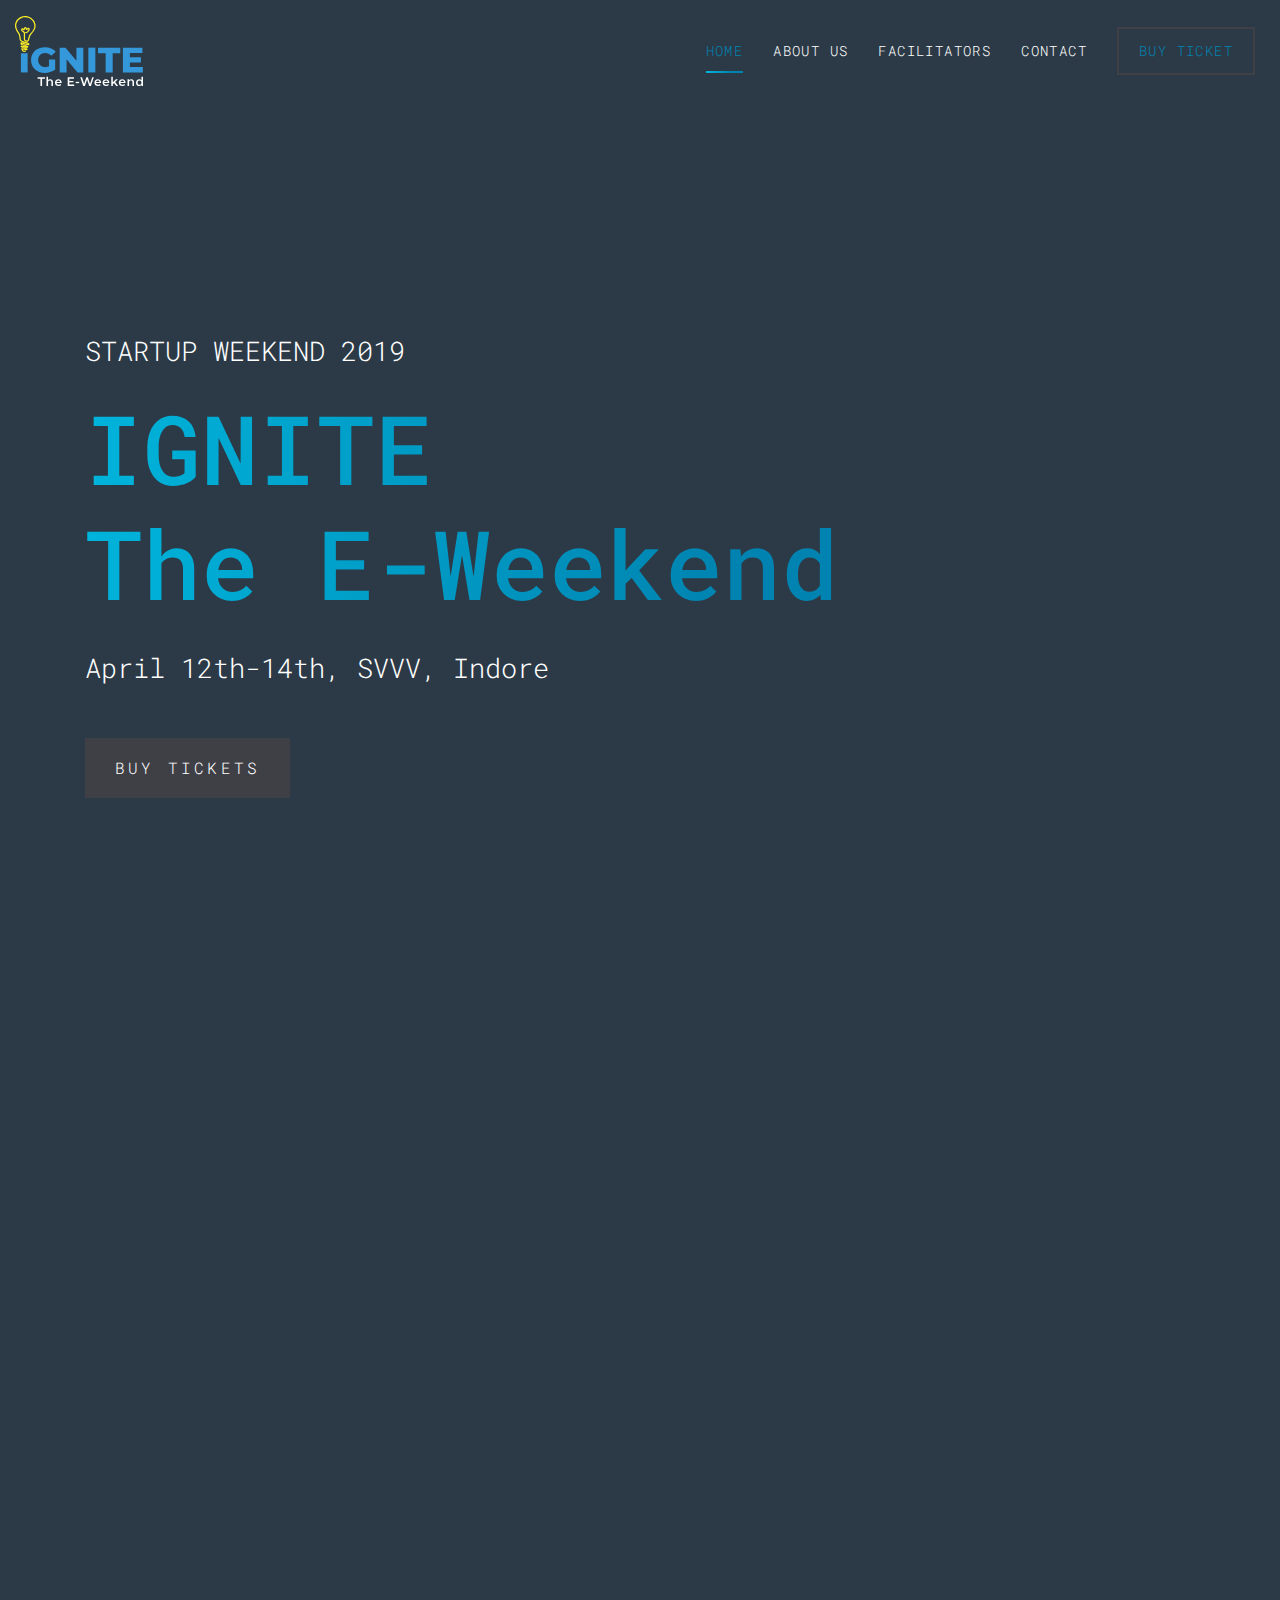
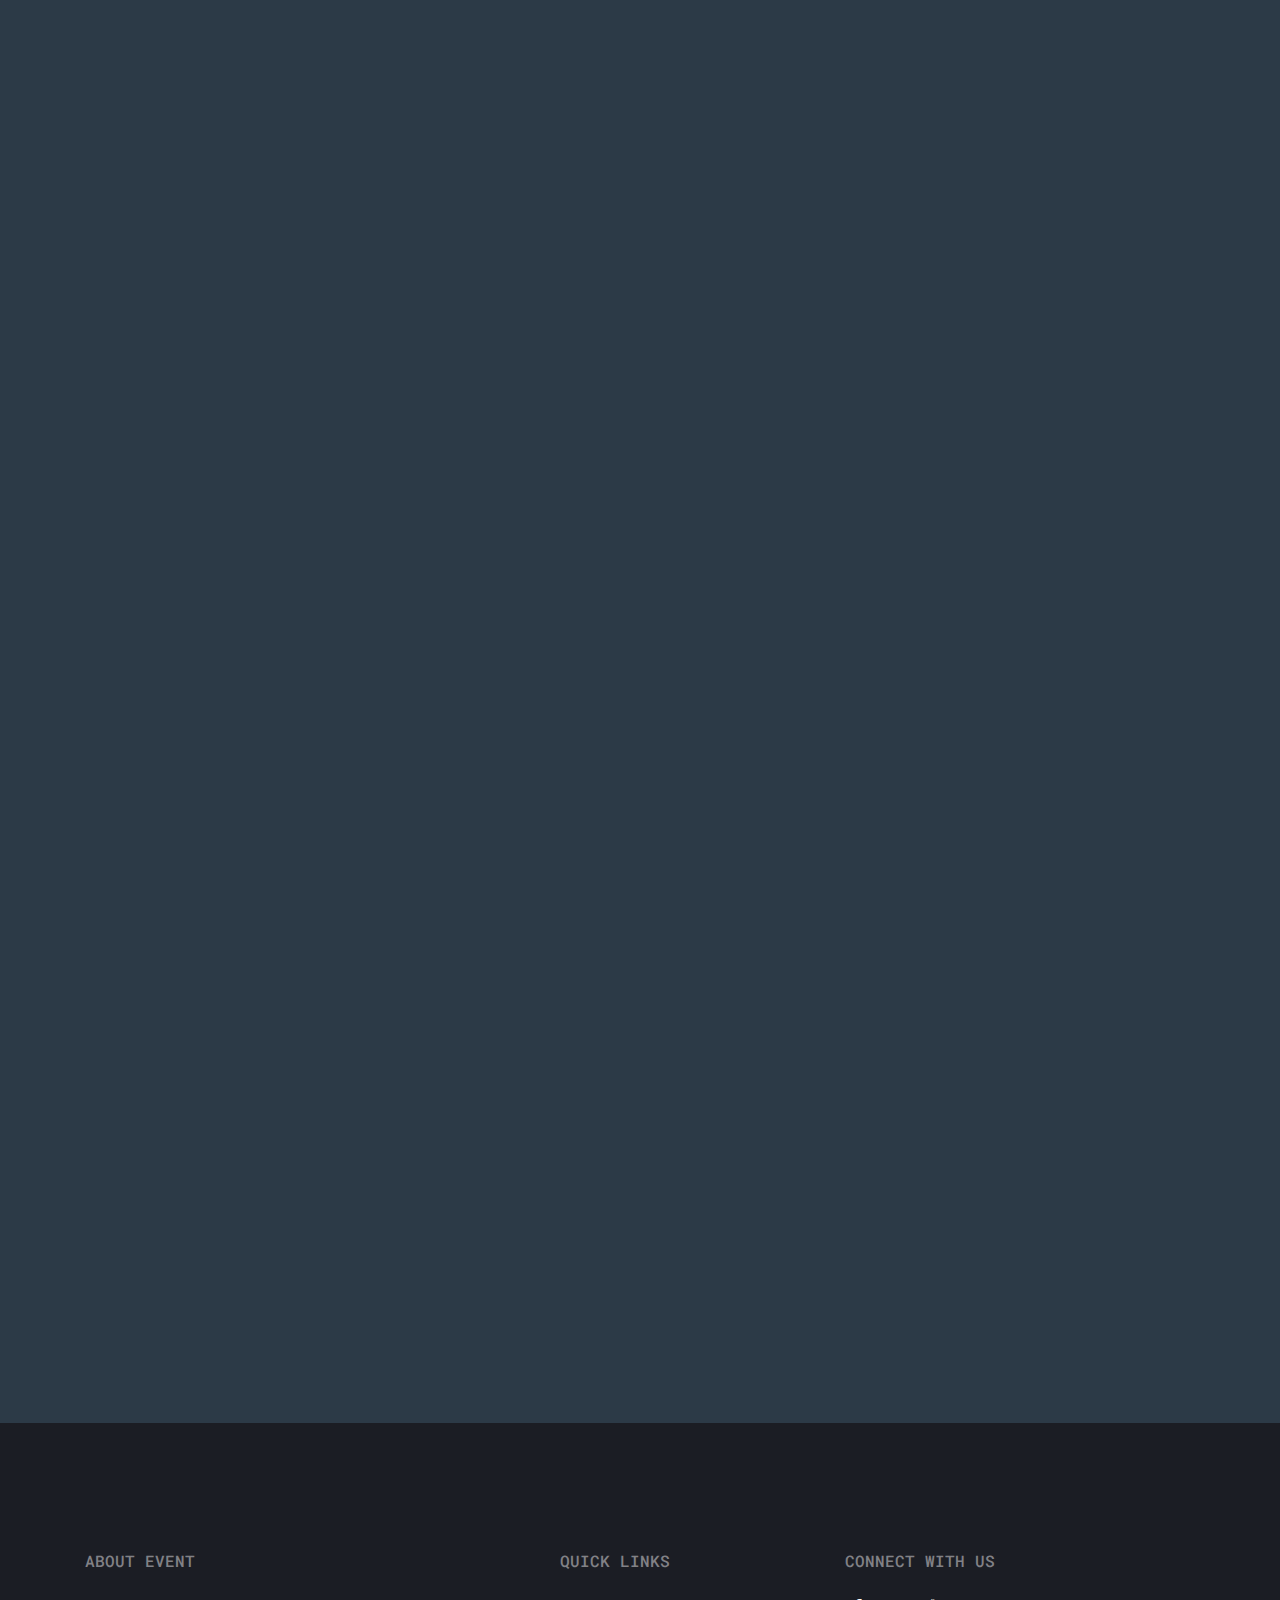
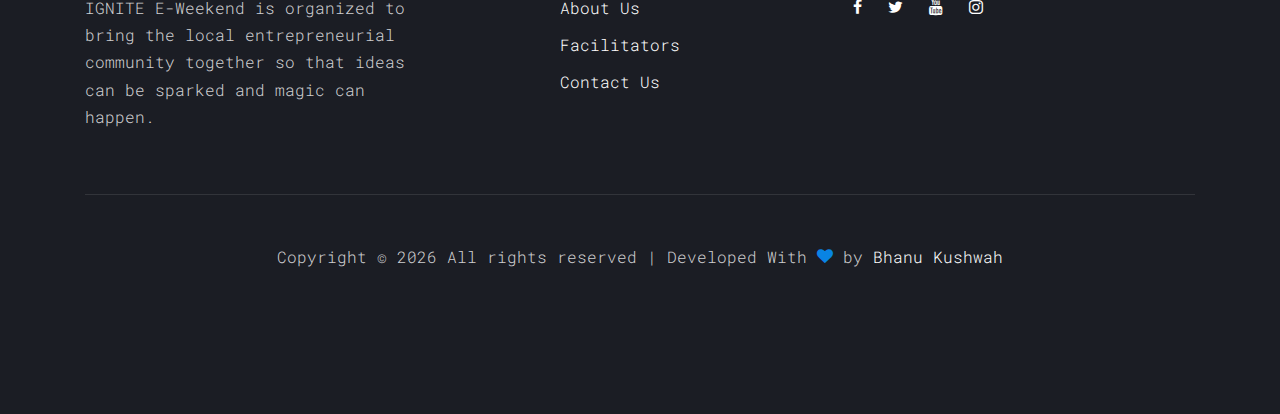
==== commit 1eddaaed: "Ready to launch" ====
--- a/index.html
+++ b/index.html
@@ -42,7 +42,7 @@
               <ul class="site-menu js-clone-nav mx-auto d-none d-lg-block">
                 <li class="active"><a href="index.html">Home</a></li>
                 <li><a href="about.html">About Us</a></li>
-                <li><a href="speakers.html">Speakers</a></li>
+                <li><a href="Facilitators.html">Facilitators</a></li>
                 <li><a href="contact.html">Contact</a></li>
                 <li class="cta"><a href= "buy-tickets.html">Buy Ticket</a></li>
               </ul>
@@ -76,7 +76,7 @@
         <div class="row mb-5">
           <div class="col-lg-4" data-aos="fade-up" data-aos-delay="100">
             <div class="site-section-heading">
-              <h2>Speakers</h2>
+              <h2>Facilitators</h2>
             </div>
           </div>
           <div class="col-lg-5 mt-5 pl-lg-5" data-aos="fade-up" data-aos-delay="200">
@@ -84,7 +84,7 @@
           </div>
         </div>
 
-        <div class="row align-items-center speaker">
+        <div class="row align-items-center Facilitator">
           <div class="col-lg-6 mb-5 mb-lg-0" data-aos="fade" data-aos-delay="100">
             <img src="images/person_1.jpg" alt="Image" class="img-fluid">
           </div>
@@ -262,7 +262,7 @@
             <h2 class="footer-heading text-uppercase mb-4">Quick Links</h2>
             <ul class="list-unstyled">
               <li><a href="/about.html">About Us</a></li>
-              <li><a href="/speakers.html">Speakers</a></li>
+              <li><a href="/Facilitators.html">Facilitators</a></li>
               <li><a href="contact.html">Contact Us</a></li>
             </ul>
           </div>
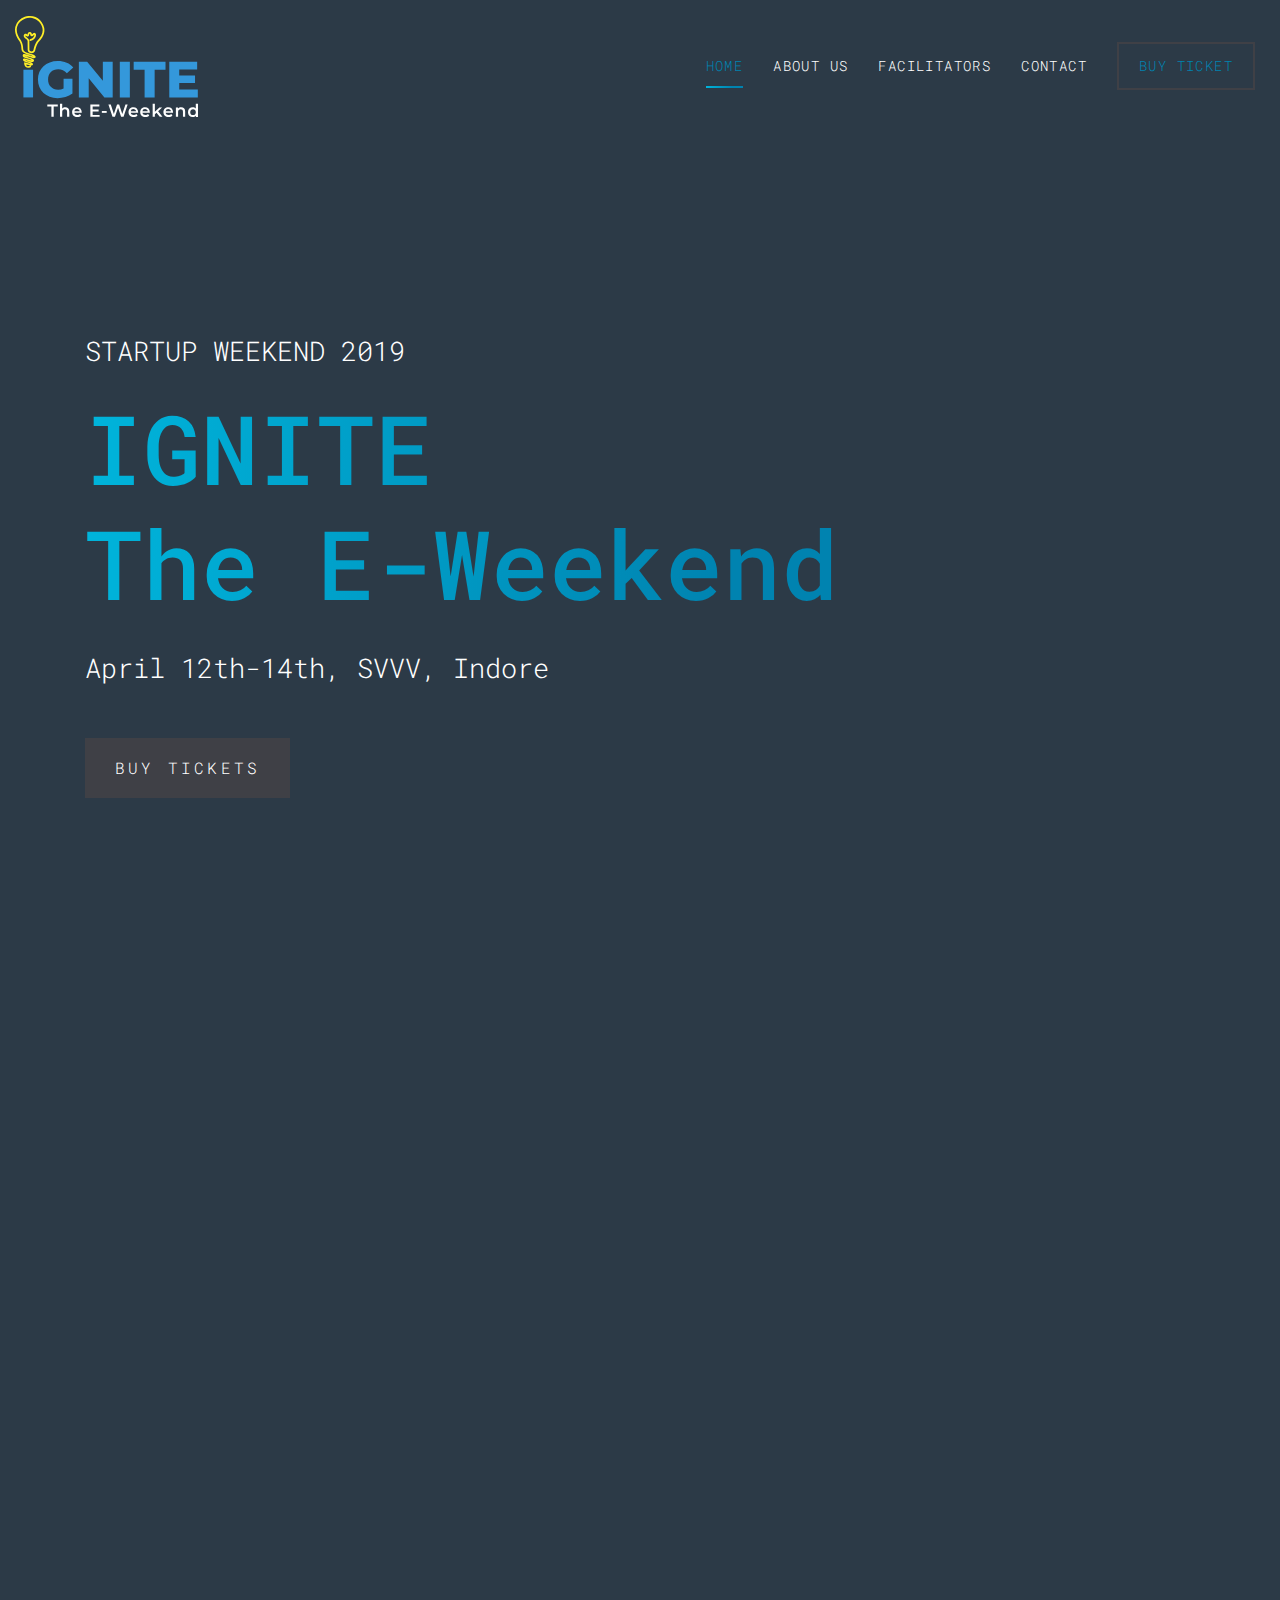
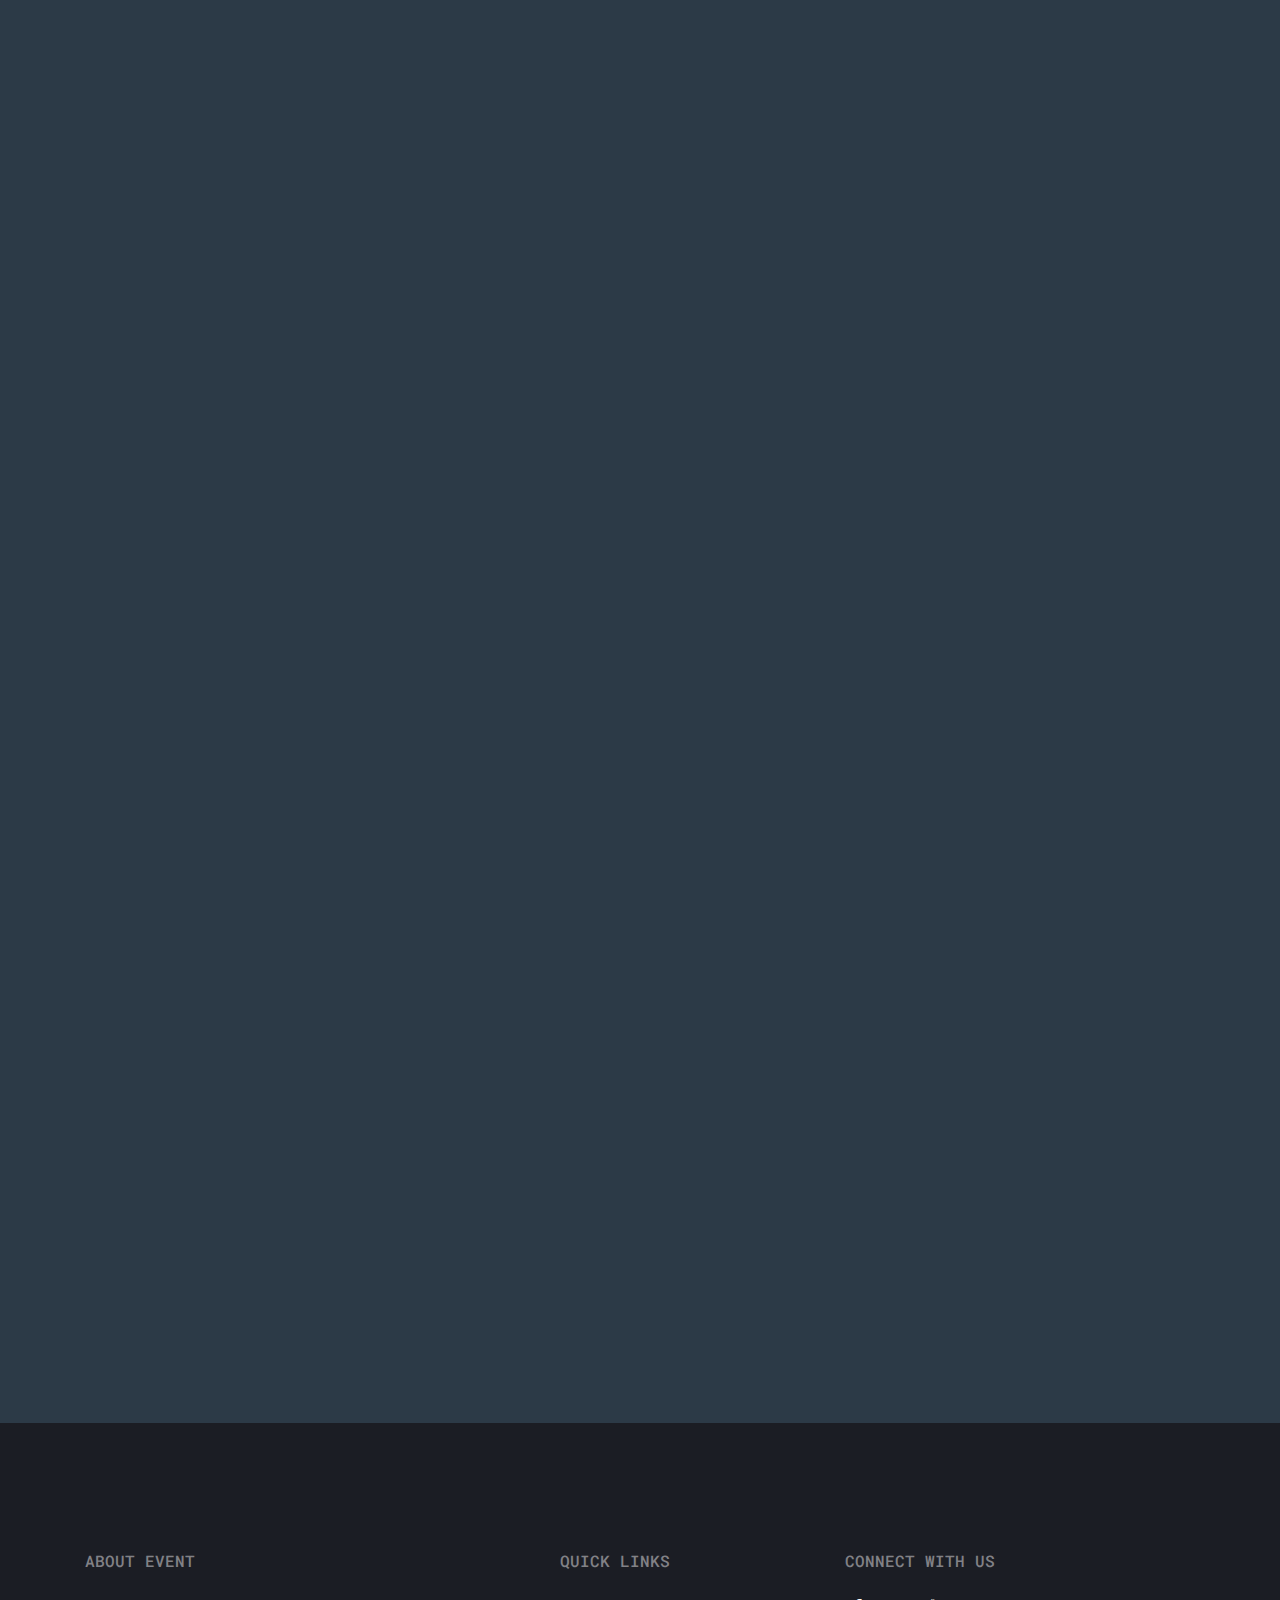
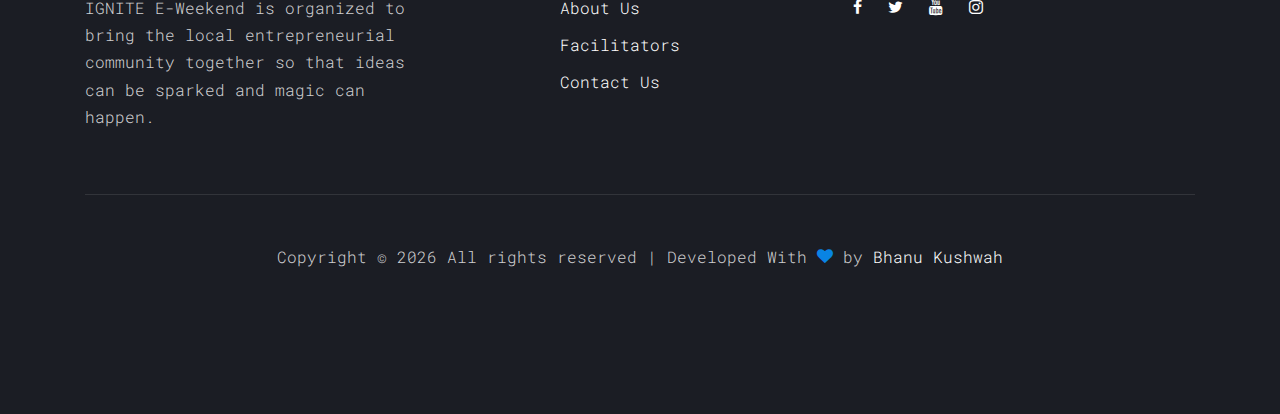
==== commit db7fce90: "Final" ====
--- a/index.html
+++ b/index.html
@@ -35,14 +35,14 @@
       <div class="container-fluid">
         <div class="row align-items-center">
           <div class="col-11 col-xl-2">
-            <a href="/index.html"> <img class="ignite" src="images/logo.svg"></a>
+            <a href="index.html"> <img class="ignite" src="images/logo.svg"></a>
           </div>
           <div class="col-12 col-md-10 d-none d-xl-block">
             <nav class="site-navigation position-relative text-right" role="navigation">
               <ul class="site-menu js-clone-nav mx-auto d-none d-lg-block">
                 <li class="active"><a href="index.html">Home</a></li>
                 <li><a href="about.html">About Us</a></li>
-                <li><a href="Facilitators.html">Facilitators</a></li>
+                <li><a href="facilitators.html">Facilitators</a></li>
                 <li><a href="contact.html">Contact</a></li>
                 <li class="cta"><a href= "buy-tickets.html">Buy Ticket</a></li>
               </ul>
--- a/css/style.css
+++ b/css/style.css
@@ -780,10 +780,10 @@
   line-height: 40px; }
   
   img.ignite {
-   width: 70%;
+   width: 100%;
 }
 @media only screen and (max-width:600px) {
   img.ignite {
-    width: 30%;
+    width: 50%;
 }
 }